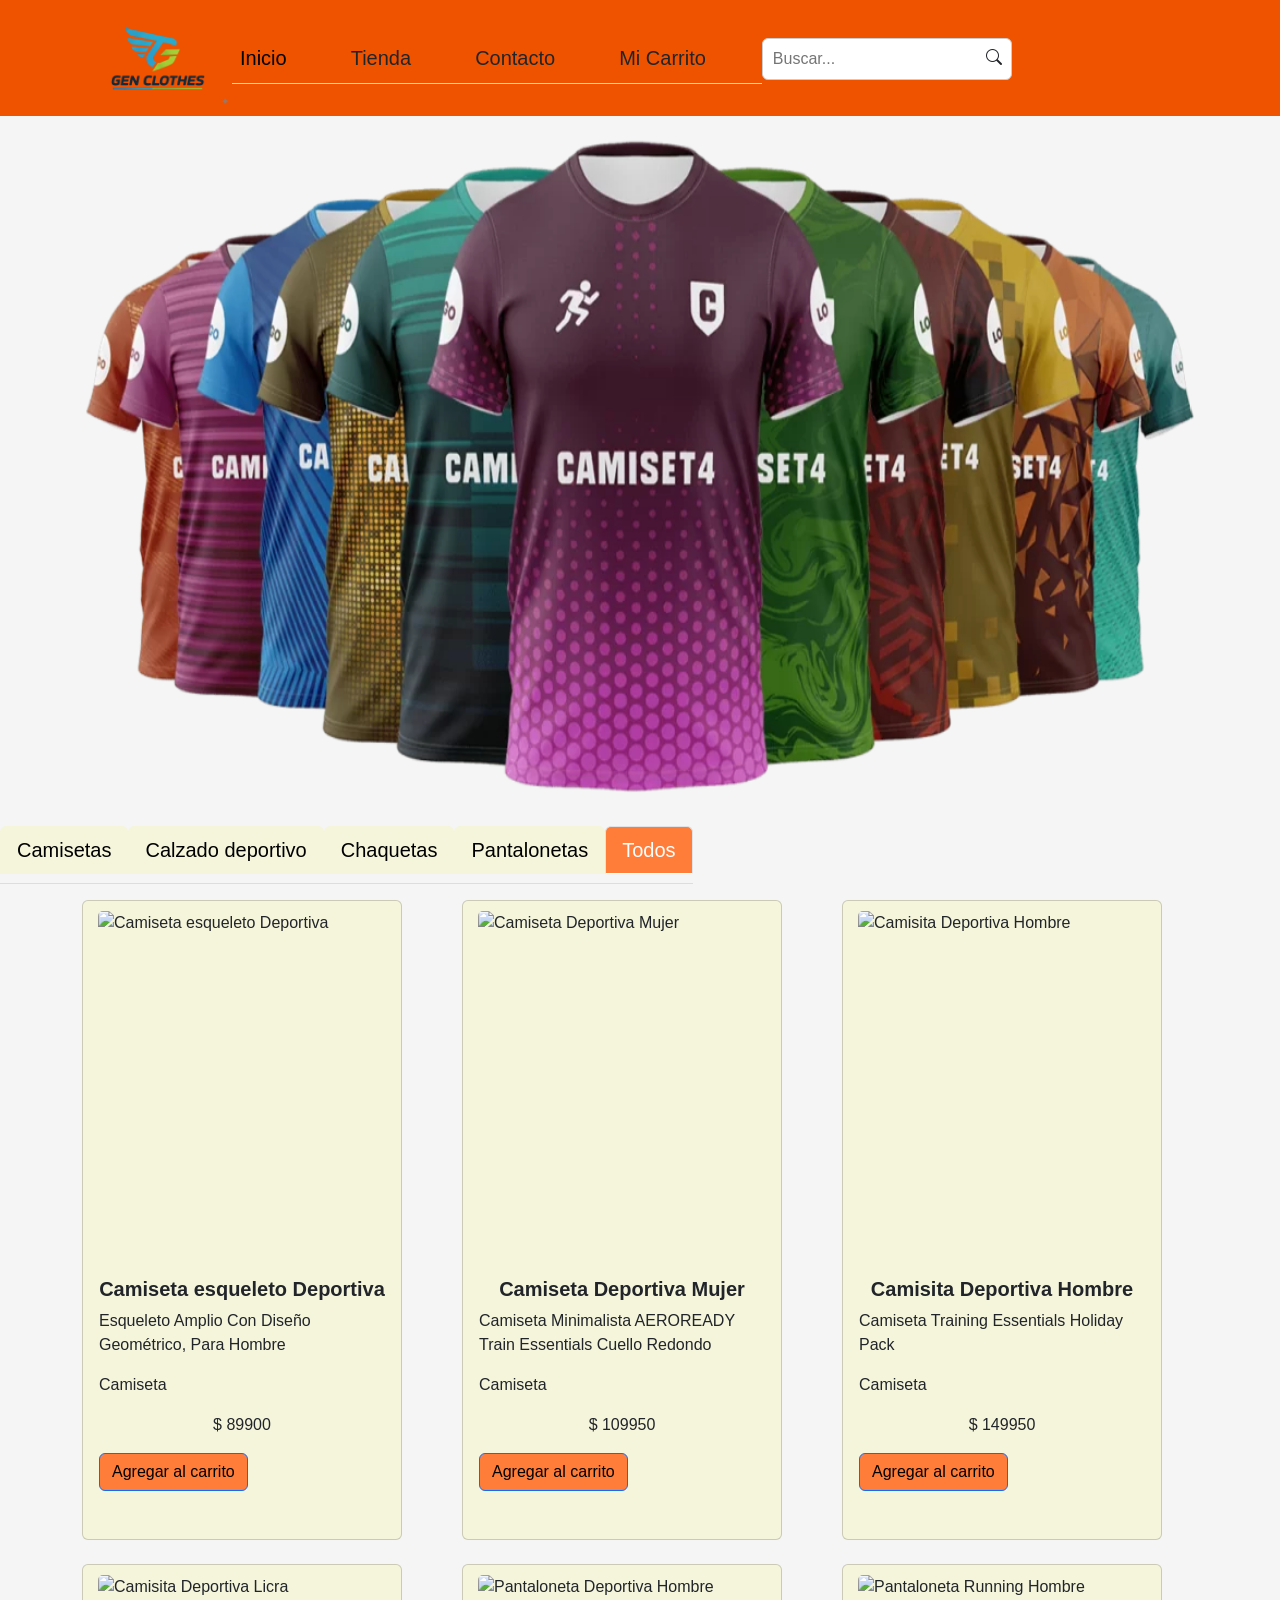
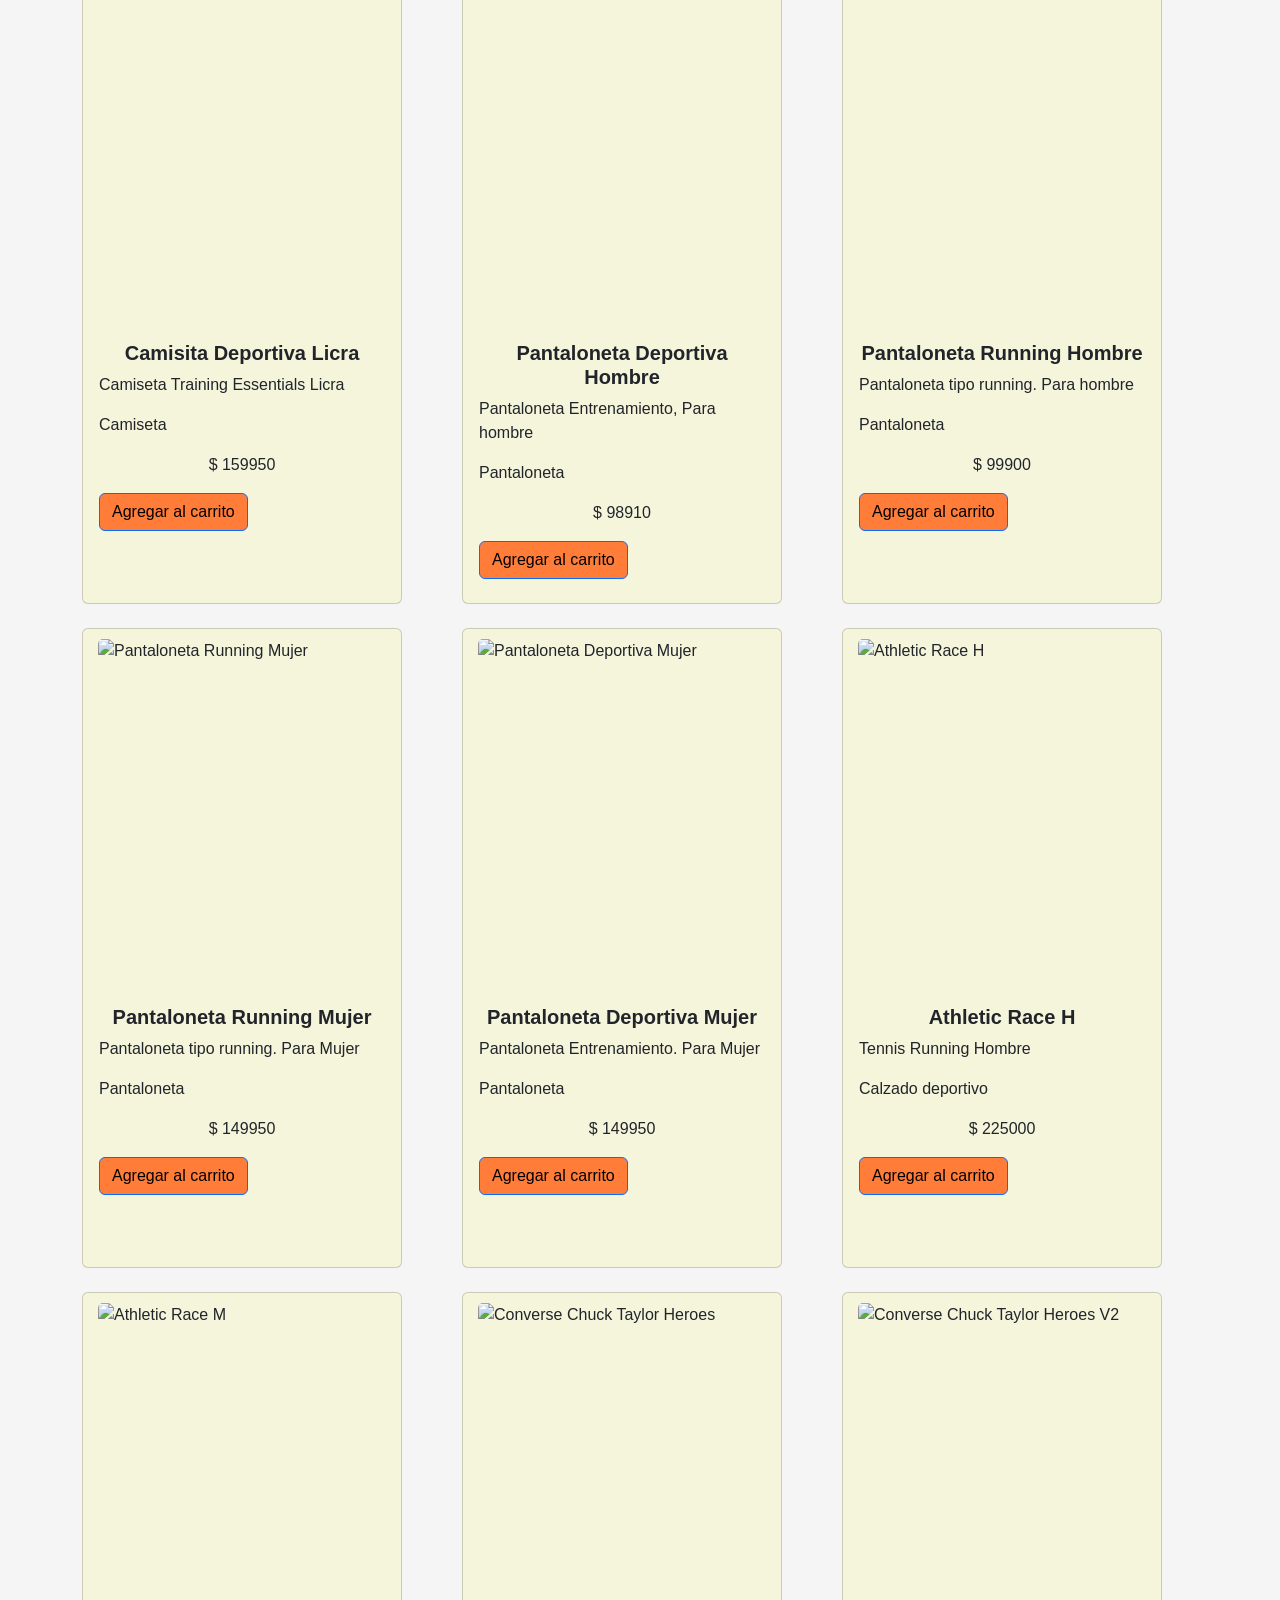
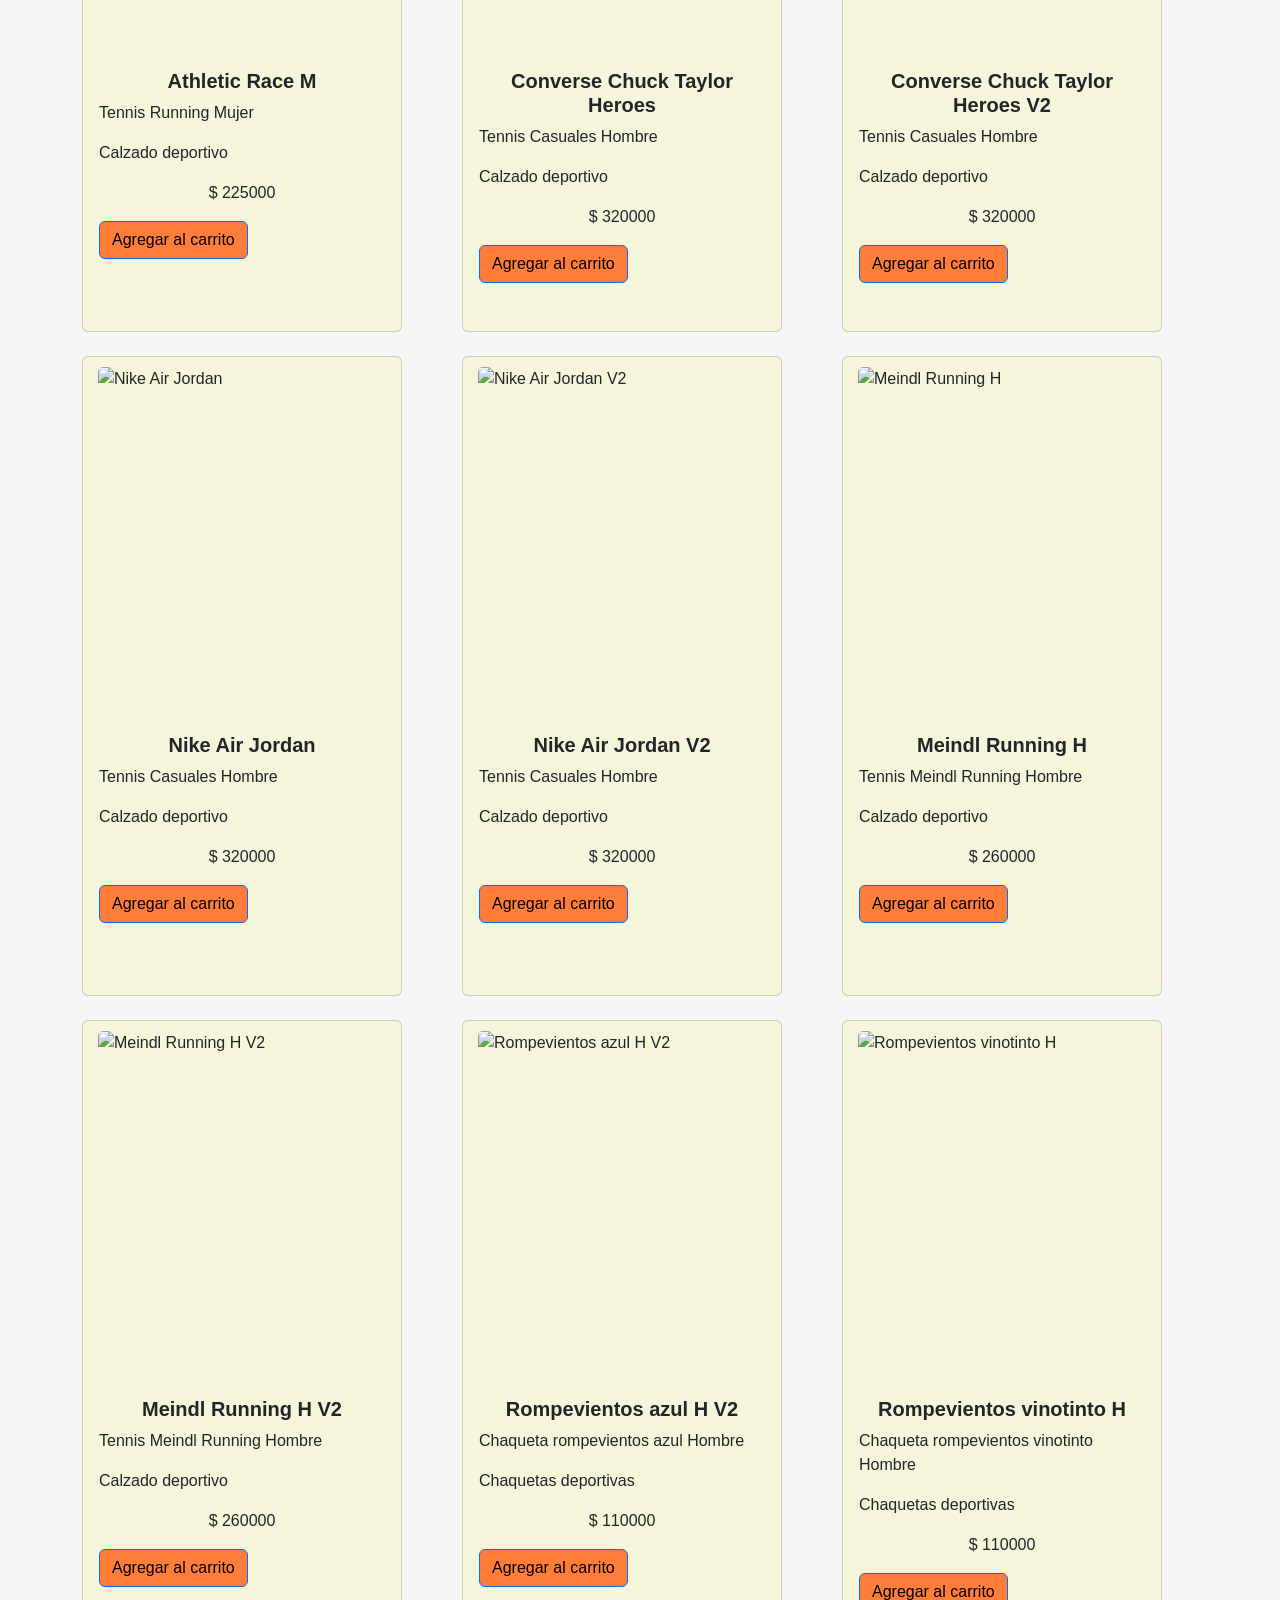
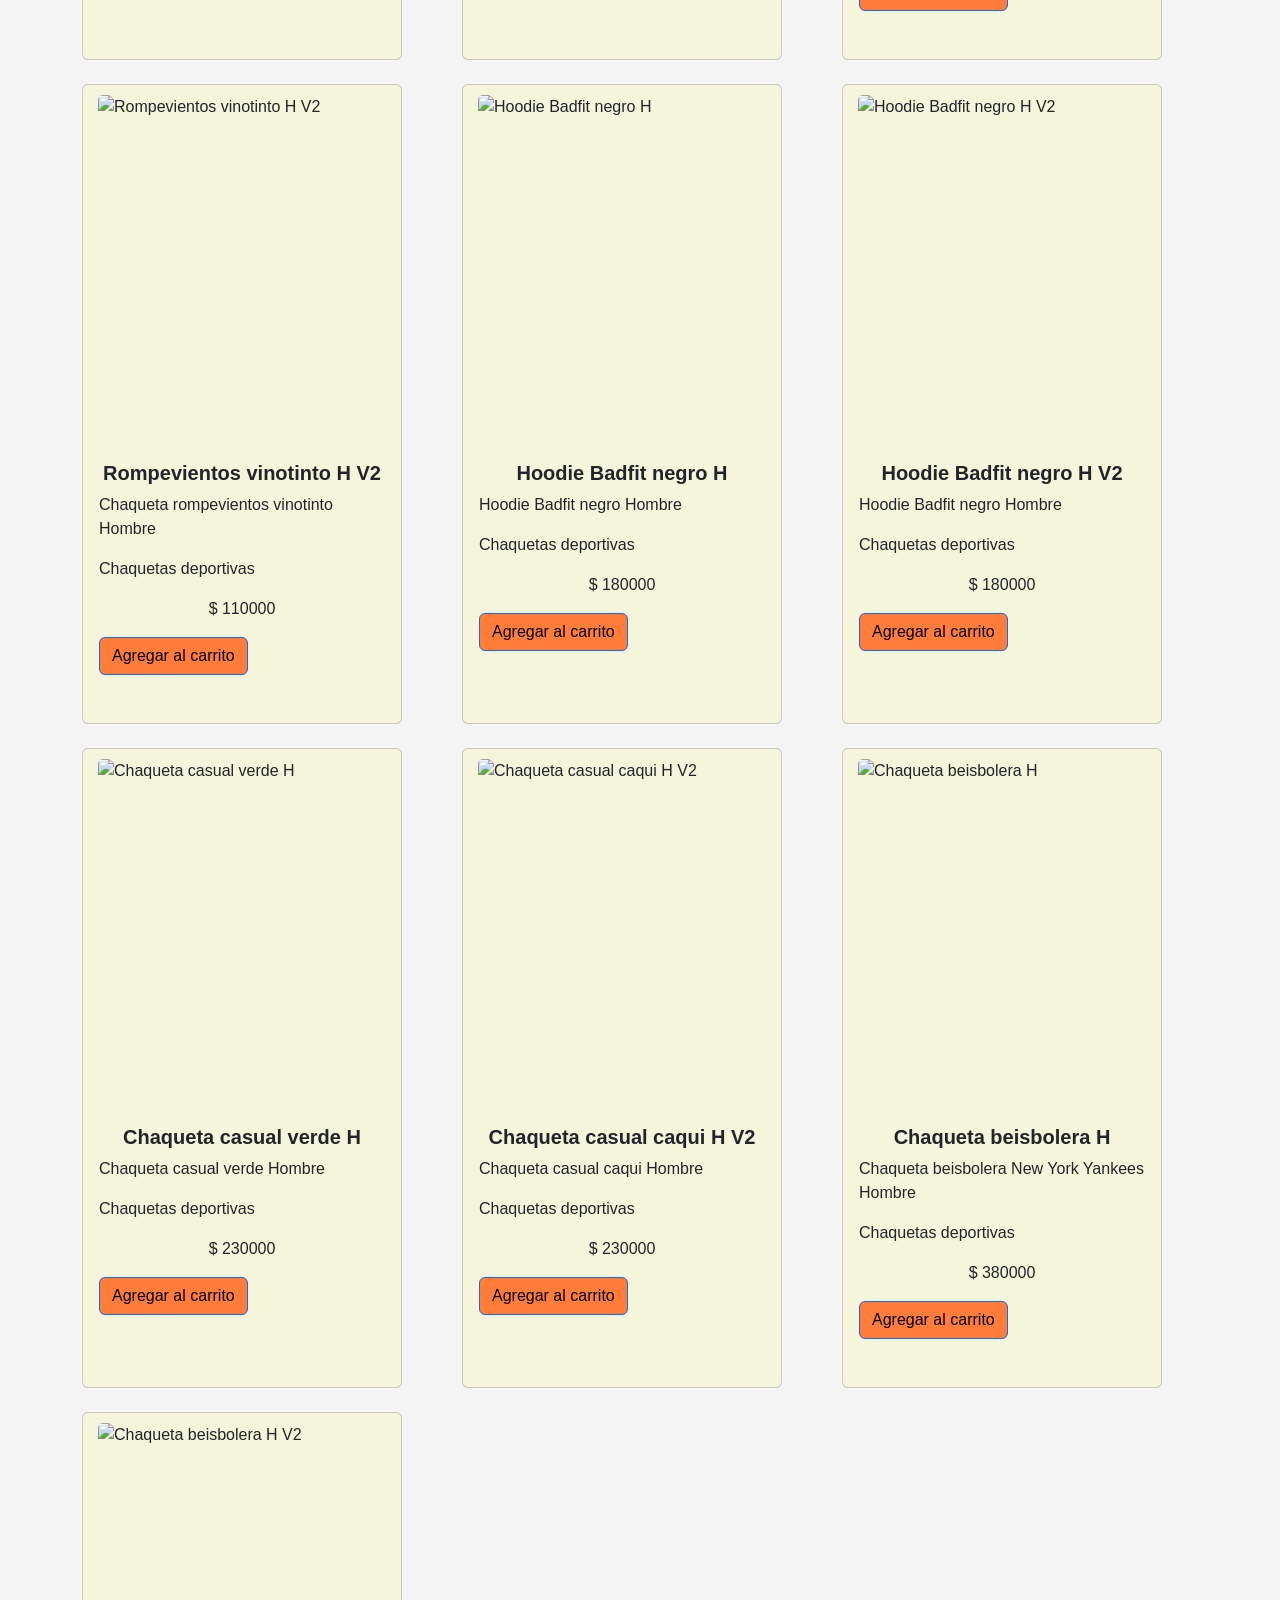
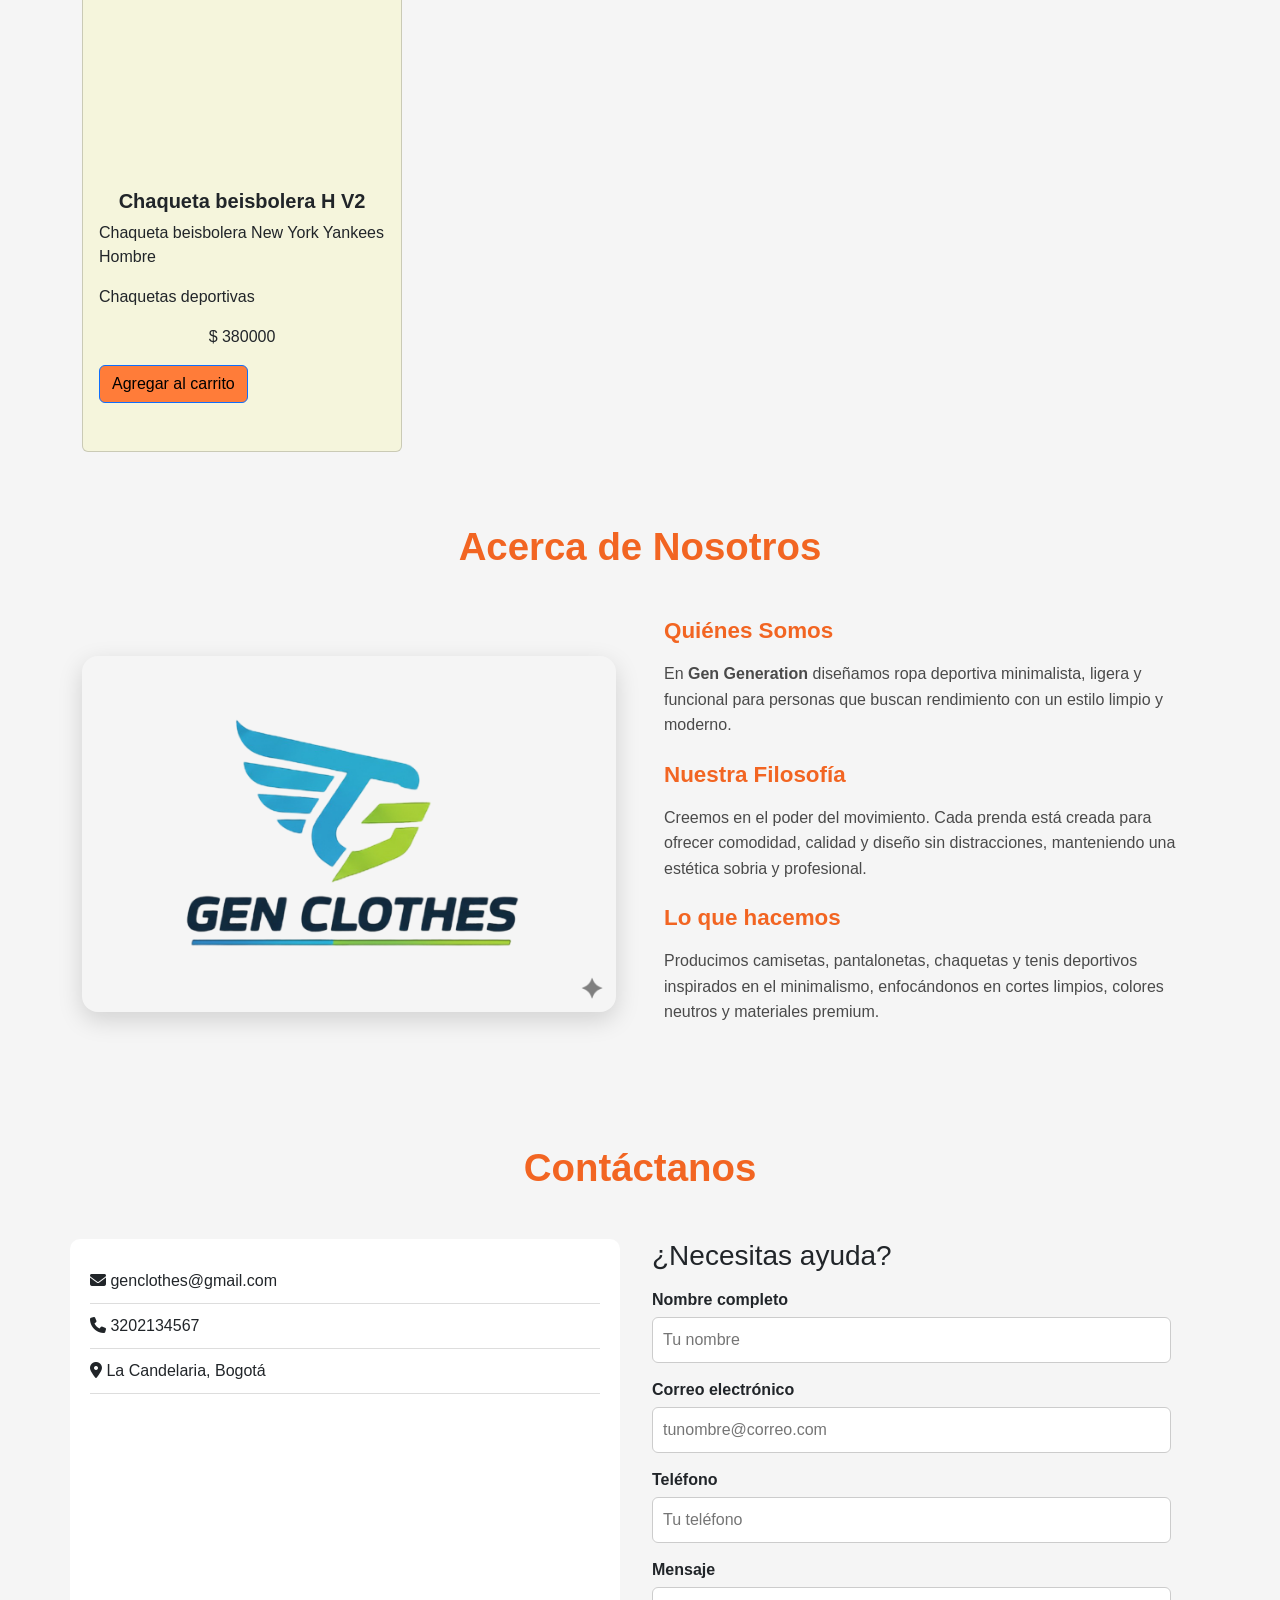
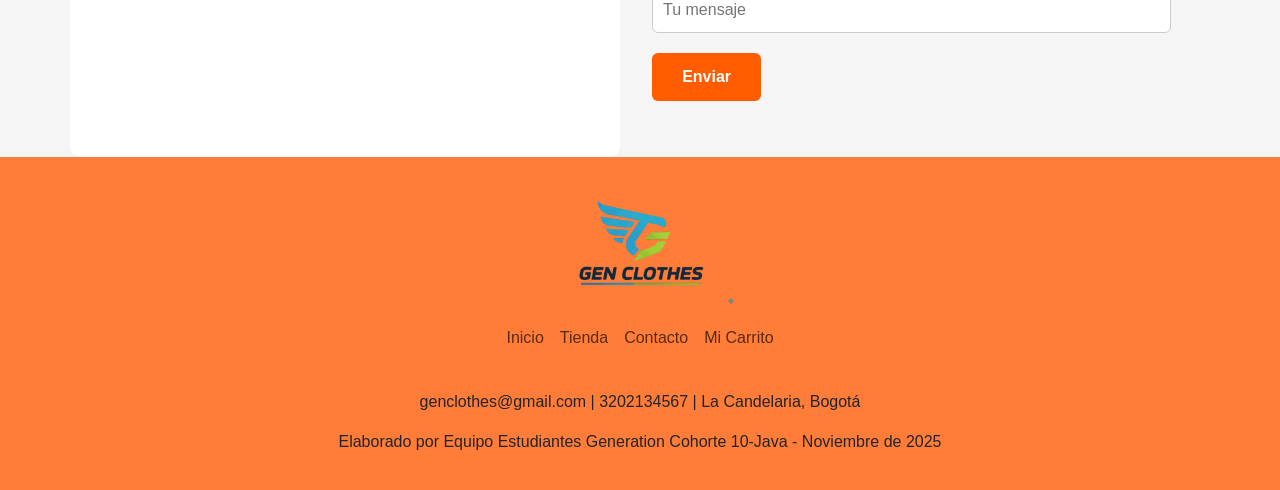
==== index.html @ 81b8e0a1 "Resolviendo Cambios" ====
<!DOCTYPE html>
<html lang="en">
    <head>
        <meta charset="UTF-8">
        <meta name="viewport" content="width=device-width, initial-scale=1.0">
        <link
            href="https://cdn.jsdelivr.net/npm/bootstrap@5.3.8/dist/css/bootstrap.min.css"
            rel="stylesheet"
            integrity="sha384-sRIl4kxILFvY47J16cr9ZwB07vP4J8+LH7qKQnuqkuIAvNWLzeN8tE5YBujZqJLB"
            crossorigin="anonymous">
        <link rel="stylesheet" href="https://cdnjs.cloudflare.com/ajax/libs/font-awesome/6.5.0/css/all.min.css">
        <link rel="stylesheet" href="./styles/contactenos.css">
        <link rel="stylesheet" href="https://cdn.jsdelivr.net/npm/bootstrap-icons@1.11.3/font/bootstrap-icons.min.css">
        <script
            src="https://cdn.jsdelivr.net/npm/bootstrap@5.3.8/dist/js/bootstrap.bundle.min.js"
            integrity="sha384-FKyoEForCGlyvwx9Hj09JcYn3nv7wiPVlz7YYwJrWVcXK/BmnVDxM+D2scQbITxI"
            crossorigin="anonymous"></script>
        <link rel="stylesheet" href="./styles/main.css">
        <title>Gen Clothes</title>
    </head>
<body>
        <nav class="navbar navbar-expand-lg bg-body-tertiary navbar-nav w-100 d-flex justify-content-between">
            <div class="container">
                <img class="logonav" src="./logo/logo.png">
                <button class="btn-add-primary navbar-toggler" type="button"
                    data-bs-toggle="collapse" data-bs-target="#navbarNav"
                    aria-controls="navbarNav" aria-expanded="false"
                    aria-label="Toggle navigation">
                    <span class="navbar-toggler-icon"></span>
                </button>
                <div class="collapse navbar-collapse" id="navbarNav">
                    <ul class="navbar-nav">
                        <li class="nav-item">
                            <a class="nav-link active list-group-item me-5" href="#">Inicio</a>
                        </li>
                        <li class="nav-item">
                            <a class="nav-link list-group-item me-5" href="#">Tienda</a>
                        </li>
                        <li class="nav-item">
                            <a class="nav-link list-group-item me-5" href="#">Contacto</a>
                        </li>
                        <li class="nav-item">
                            <a class="nav-link list-group-item me-5" href="#">Mi Carrito</a>
                        </li>
                        <form class="d-flex" role="search">
                            <div class="search-container">
                                <input type="text" placeholder="Buscar...">
                                <i class="bi bi-search"></i>
                            </div>
                        </form>
                    </ul>
                </div>
            </div>
        </nav>
    </head>

    <!--Carrusel-->
        <div class="container">
        <div id="carouselExampleSlidesOnly" class="carousel slide w-80" data-bs-ride="carousel">
            <div class="carousel-inner">
                <div class="carousel-item active">
                    <img src="./utils/images/Camisetas.png" class="d-block w-100 imgcarrusel" alt="Camisetas">
                </div>
                <div class="carousel-item">
                    <img src="./utils/images/Calzado.jpg" class="d-block w-100 imgcarrusel" alt="Calzado">
                </div>
                <div class="carousel-item">
                    <img src="./utils/images/Sudaderas.jpg" class="d-block w-100 imgcarrusel" alt="Sudaderas">
                </div>
            </div>
        </div>
        </div>

    <!--Categorías-->

         <div class="container-card">
            <div class="card-header">
                <ul class="nav nav-tabs card-header-tabs" id="categorias-tabs">
                    <li class="nav-item">
                    <a class="nav-link categorias" data-category="Camiseta" href="#">Camisetas</a>
                    </li>
                    <li class="nav-item">
                       <a class="nav-link categorias" data-category="Calzado deportivo" href="#">Calzado deportivo</a>

                    </li>
                    <li class="nav-item">
                      <a class="nav-link categorias" data-category="Chaquetas deportivas" href="#">Chaquetas</a>

                    </li>
                    <li class="nav-item">
                        <a class="nav-link categorias" data-category="Pantaloneta" href="#">Pantalonetas</a>

                    </li>
                     <li class="nav-item">
                   <a class="nav-link active categorias" data-category="Todas" href="#">Todos</a>

                </li>
            </ul>
            </div>
        </div>

        <div class="container mt-3">
            <div class="row" id="productos-container"></div>
        </div>
   
    
    <!-- Modal Carrito -->
    <div class="modal fade" id="modalCarrito" tabindex="-1"
        aria-labelledby="modalCarritoLabel" aria-hidden="true">
        <div class="modal-dialog modal-lg">
            <div class="modal-content">

                <div class="modal-header">
                    <h1 class="modal-title fs-5" id="modalCarritoLabel">Mi
                        carrito</h1>
                    <button type="button" class="btn-close"
                        data-bs-dismiss="modal" aria-label="Cerrar"></button>
                </div>

                <div class="modal-body" id="carrito-body">
                    <!-- Aquí se cargan los productos del carrito -->                   
                     
                </div>

                <div class="modal-footer">
                    <div>
                <p id="carrito-total" class="mt-3 fw-bold"></p>
                    </div>
                    
                   
                    <button type="button" class="btn btn-success"
                        id="btnFinalizarCompra">Comprar Pagar</button>
                </div>
            </div>
        </div>
    </div>

<section class="about-section py-5">
        <div class="container">
            <h2 class="text-center mb-5 section-title">Acerca de Nosotros</h2>
            <div class="row align-items-center g-5">
                <!-- Imagen -->
                <div class="col-md-6">
                    <img src="./logo/logo.png" 
                         class="img-fluid about-img rounded-4" alt="Gen Generation Team">
                </div>
                <!-- Texto -->
                <div class="col-md-6">
                    <h3 class="subtitle mb-3">Quiénes Somos</h3>
                    <p class="about-text mb-4">
                        En <strong>Gen Generation</strong> diseñamos ropa deportiva minimalista, ligera y funcional
                        para personas que buscan rendimiento con un estilo limpio y moderno.
                    </p>
                    <h3 class="subtitle mb-3">Nuestra Filosofía</h3>
                    <p class="about-text mb-4">
                        Creemos en el poder del movimiento. Cada prenda está creada para ofrecer comodidad, calidad
                        y diseño sin distracciones, manteniendo una estética sobria y profesional.
                    </p>

                    <h3 class="subtitle mb-3">Lo que hacemos</h3>
                    <p class="about-text mb-4">
                        Producimos camisetas, pantalonetas, chaquetas y tenis deportivos inspirados en el minimalismo,
                        enfocándonos en cortes limpios, colores neutros y materiales premium.
                    </p>
                </div>

            </div>
        </div>
</section>

<section class="contacto">
        <div class="container  mt-5">
            <h2 class="text-center mb-5 section-title">Contáctanos</h2>
        </div>
        <div class="container mt-5 contacto">
            <div class="row cont-row">
                <div class="col-md-6 col-conct col-sm-12">
                    <ul class="lista-contacto">
                        <li><i class="fa-solid fa-envelope"></i> genclothes@gmail.com</li>
                        <li><i class="fa-solid fa-phone"></i> 3202134567</li>
                        <li><i class="fa-solid fa-location-dot"></i> La Candelaria, Bogotá</li>                         
                    </ul>
                    
                    <iframe 
                        src="https://www.google.com/maps/embed?pb=!1m18!1m12!1m3!1d5624.314391348985!2d-74.07471656272624!3d4.595661987837193!2m3!1f0!2f0!3f0!3m2!1i1024!2i768!4f13.1!3m3!1m2!1s0x8e3f9993dc244163%3A0x3b1afc70f34b7042!2sCasa%20Samor!5e0!3m2!1ses!2sco!4v1764005495527!5m2!1ses!2sco" 
                        width="500" 
                        height="300" 
                        style="border:0;" 
                        allowfullscreen="" 
                        loading="lazy" 
                        referrerpolicy="no-referrer-when-downgrade">
                    </iframe>
                </div>
                <div class="col-md-6 col-sm-12">
                    <!-- Formulario de ayuda-->
                    <h3 class="subtitulo">¿Necesitas ayuda?</h3>
                    <form action="procesar_formulario"></form>
                    <label for="nombre">Nombre completo</label>
                    <input type="text" id="nombre" name="nombre" placeholder="Tu nombre" required>
                    <label for="e-mail">Correo electrónico</label>
                    <input type="e-mail" id="e-mail" name="e-mail" placeholder="tunombre@correo.com" required>
                    <label for="telefono">Teléfono</label>
                    <input type="number" id="telefono" name="telefono" placeholder="Tu teléfono" required>
                    <label for="mensaje">Mensaje</label>
                    <input type="text" id="mensaje" name="mensaje" placeholder="Tu mensaje" required>
                    <button type="submit" class="btn-contact">Enviar</button>
                </div>
            </div>
        </div>
</section>

<footer class="datosFooter">
    <div id="logo">
        <img id="imagen" src="logo/logo.png" alt="Logo Genclothes">
    </div>
    <nav class="datosF navbar navbar-expand-lg">
        <div class="container-fluid">
            <div class="navbar-nav w-100 d-flex justify-content-between">
            <a class="nav-link flex-fill text-center" href="#">Inicio</a>
            <a class="nav-link flex-fill text-center" href="#">Tienda</a>
            <a class="nav-link flex-fill text-center" href="#">Contacto</a>
            <a class="nav-link flex-fill text-center" href="#">Mi Carrito</a>
            </div>
        </div>
    </nav>
    </br>
    <div class="datosF">
        <p>genclothes@gmail.com | 3202134567 | La Candelaria, Bogotá</p>
    </div>
    <div class="datosF ">
        <p>Elaborado por Equipo Estudiantes Generation Cohorte 10-Java - Noviembre de 2025</p>
    </div>
</footer>

  <script src="https://cdn.jsdelivr.net/npm/sweetalert2@11"></script>
    <script
        src="https://cdn.jsdelivr.net/npm/bootstrap@5.3.8/dist/js/bootstrap.bundle.min.js"
        integrity="sha384-FKyoEForCGlyvwx9Hj09JcYn3nv7wiPVlz7YYwJrWVcXK/BmnVDxM+D2scQbITxI"
        crossorigin="anonymous"></script>
    <script type="module" src="./scripts/main.js"></script>

</body>
</html>
---- styles/contactenos.css ----
/* --- Estilos generales --- */
body {
    font-family: Arial, Helvetica, sans-serif;
    margin: 0;
    padding: 0;
    background: #f5f5f5;
}

/* Contenedor principal */
.container {
    width: 90%;
    margin: auto;
}

.mt-5 {
    margin-top: 40px;
}

/* Título principal */
.contenedor-titulo {
    background-color: #ff5c00;    
    padding: 20px;                
    border-radius: 8px;          
    text-align: center;           
    margin-bottom: 20px;          
}
.titulo {
    text-align: center;
    font-size: 2rem;
    margin-bottom: 20px;
    color: white;                               
    margin: 0;                    
}

/* --- Diseño de columnas --- */
.cont-row {
    display: flex;
    flex-wrap: wrap;
    gap: 20px;
}

.col-conct {
    flex: 1;
    min-width: 300px;
    background: white;
    padding: 20px;
    border-radius: 10px;
}

/* --- Información de contacto --- */
.contacto p {
    margin: 5px 0;
    line-height: 1.4;
}

/* --- Mapa --- */
iframe {
    margin-top: 20px;
    width: 100%;
    border-radius: 8px;
}

/* --- Formulario --- */
label {
    display: block;
    margin-top: 15px;
    font-weight: bold;
}

input {
    width: 95%;
    padding: 10px 10px;
    margin-top: 5px;
    margin-right: 5px;
    border-radius: 6px;
    border: 1px solid #ccc;
}

/* Botón de formulario */
.btn-contact {
    margin-top: 20px;
    width: 20%;
    padding: 12px;
    background-color: #ff5c00;
    color: white;
    border: none;
    border-radius: 6px;
    cursor: pointer;
    font-weight: bold;
}

.btn-contact:hover {
    background-color: #2c2c28;
}

ul {
    list-style: none;
    padding: 0;
}

ul li {
    padding: 10px 0;
    font-size: 1rem;
    border-bottom: 1px solid #ddd;
}

.whatsapp-btn {
    position: fixed;
    bottom: 20px;
    right: 20px;
    background: #25D366;
    color: white;
    font-size: 28px;
    width: 60px;
    height: 60px;
    text-align: center;
    display: flex;
    justify-content: center;
    align-items: center;
    border-radius: 50%;
    text-decoration: none;
}

.whatsapp-btn:hover {
    transform: scale(1.1);
    background: #20ba57;
}
---- styles/main.css ----
:root {  
  --color-primary: #f05300;    
  --color-secondary: #f5f5dc;   
  --color-accent: #ff7c39;      
  --color-grey: #cbcbca;        
  --color-grey-dark: #2c2c28;
  --font-main: sans-serif;
  --orange: #F26522;
  --gray-light: #D9D9D9;
  --gray-dark: #4A4A4A;
  --white: #FFFFFF;
  --font-main: 'Inter', sans-serif;
  --btn-radius: 8px;
  --btn-shadow: 0 2px 6px rgba(0,0,0,0.15);
}

.btn-add-primary {
  background-color: var(--color-primary);
  color: #fff;
  border: none;
  padding: 10px 18px;
  border-radius: var(--btn-radius);
  font-family: var(--font-main);
  box-shadow: var(--btn-shadow);
  cursor: pointer;
  transition: 0.3s;
}

.btn-add-primary:hover {
  background-color: var(--color-secondary);
  color: black;
}

.categorias{
  background-color: var(--color-secondary);
  color: black;
}

.categorias:hover {
  background-color: var( --color-accent);
  color: #fff;
}


.card-img-top{
  width: 280px;
  height: 350px;
  margin-left: 15px;
  margin-top: 10px;
}

.card-img-top:hover{
  width: 350px;
  height: 500px;
  margin-left: 0px;
}

.card{
  background-color:  #f5f5dc;
}

.card-title{
  font-weight: bold;
  text-align: center;
}

.precio{
  text-align: center;
}

.agregar-carrito{
    background-color: var(--color-accent);
    color: black;
    alignment-baseline: center;
}

.agregar-carrito:hover{
    background-color: var( --color-accent);
    color: #fff;
}

.imgcarrusel{
  width: 200px;
  height: 700px;
}
footer {
  background-color: #2C2C28;
  width: 100%;
  display: flex;
  flex-direction: column;
  padding: 20px 40px;
}

.lado_iz {
  width: 100%;
  justify-content: flex-start;
  text-align: left;

}

#logo {
  width: 100%;
  display: flex;
  justify-content: center;
}

#logo img {
  width: 200px;
  height: auto;
}
 */
/* ============================
   GENERALES
============================ */
body {
    font-family: var(--font-main);
    background: var(--white);
    color: var(--gray-dark);
}

/* ============================
   SECCIÓN ABOUT
============================ */
.about-section {
    padding-top: 60px;
    padding-bottom: 60px;
}

/* Título principal */
.section-title {
    font-size: 2.4rem;
    font-weight: 700;
    color: var(--orange);
}

/* Subtítulos */
.subtitle {
    font-size: 1.4rem;
    font-weight: 600;
    color: var(--orange);
}

/* Texto descriptivo */
.about-text {
    font-size: 1rem;
    line-height: 1.6rem;
    color: var(--gray-dark);
}

/* Imagen */
.about-img {
    border-radius: 20px;
    box-shadow: 0px 8px 24px rgba(0,0,0,0.15);
    transition: transform 0.3s ease, box-shadow 0.3s ease;
}

.about-img:hover {
    transform: scale(1.05); /* Aumenta un poquito la imagen */
    box-shadow: 0px 12px 32px rgba(0,0,0,0.25); /* Más sombra para el efecto “realce” */
}

.datosContacto{
  font-size: 25px;
}

h2{
  text-align: center;
}

.logonav{
  width: 150px;
  height: 100px;
}

.navbar{
  background-color: var(--color-primary)!important ;
}

.nav-item{
  font-size: 20px;
}

.search-container {
    position: relative;
    width: 250px;
}

.search-container input {
    width: 100%;
    padding: 8px 35px 8px 10px; 
}

.search-container i {
    position: absolute;
    right: 10px;
    top: 50%;
    transform: translateY(-50%);
    pointer-events: none;
}

.datosFooter{
  background-color: var(--color-accent)!important;
  align-items: center;
}

.datosF{
  background-color: var(--color-accent)!important;
}

/* ------------ BOTONES / CATEGORIAS ------------- */
.btn-add-primary {
  background-color: var(--color-primary);
  color: #fff;
  border: none;
  padding: 10px 18px;
  border-radius: var(--btn-radius);
  font-family: var(--font-main);
  box-shadow: var(--btn-shadow);
  cursor: pointer;
  transition: 0.3s;
}
.btn-add-primary:hover {
  background-color: var(--color-secondary);
  color: black;
}

.categorias{
  background-color: var(--color-secondary);
  color: black;
}
.categorias:hover {
  background-color: var(--color-accent);
  color: #fff;
}
.nav-link.categorias.active {
  background-color: var(--color-accent) !important;
  color: var(--white) !important;
}
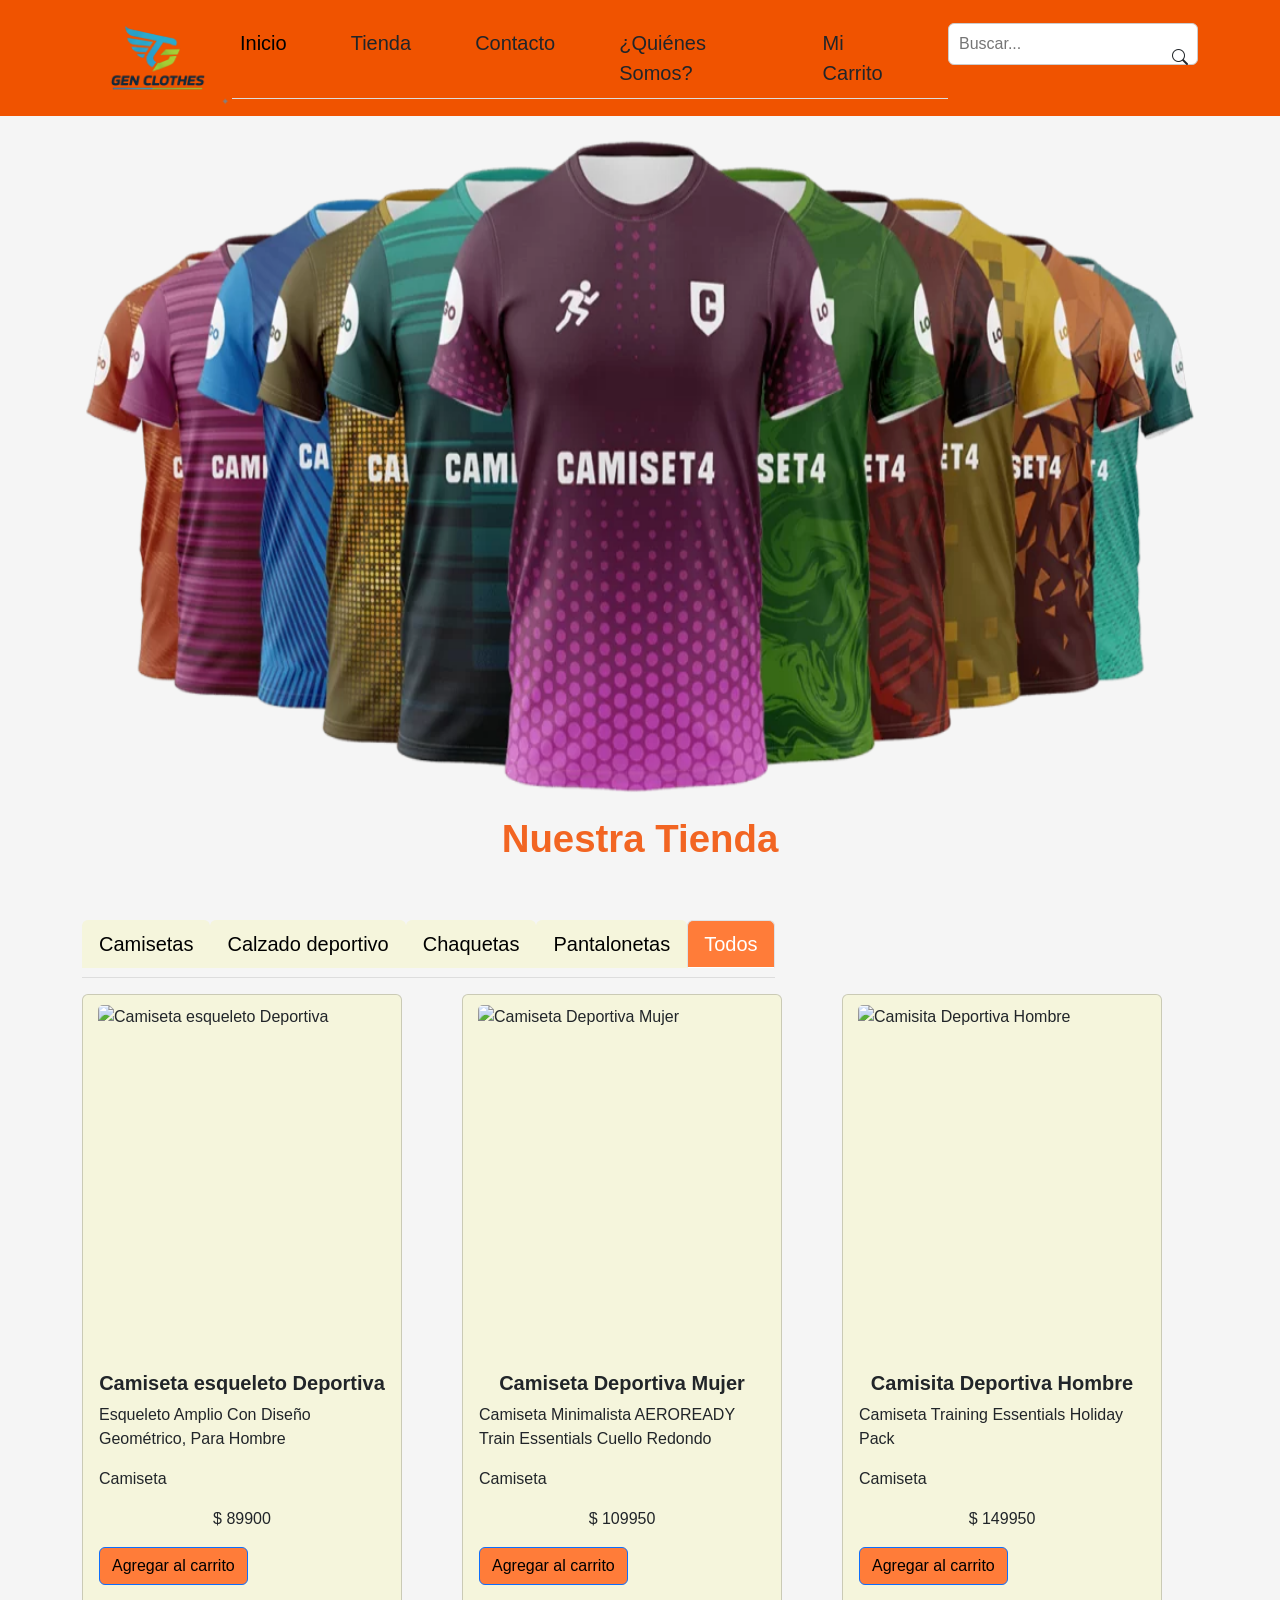
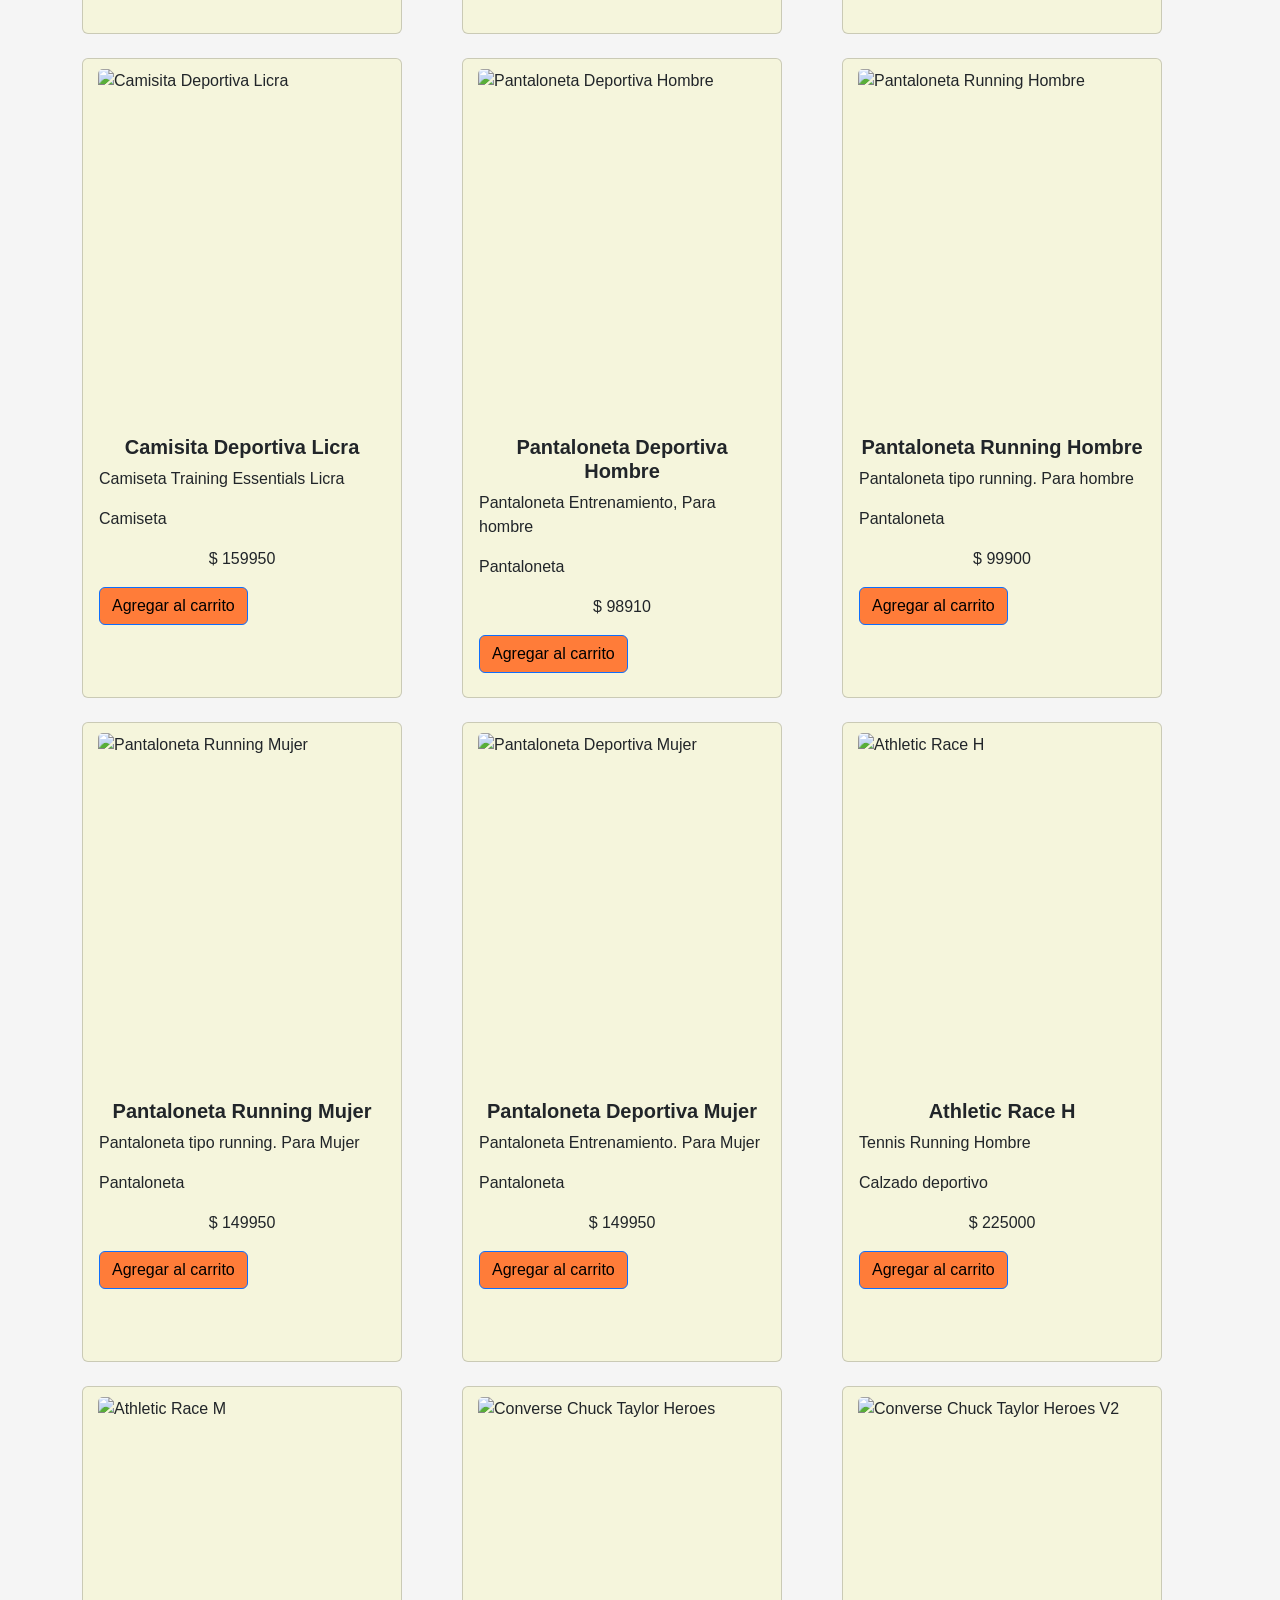
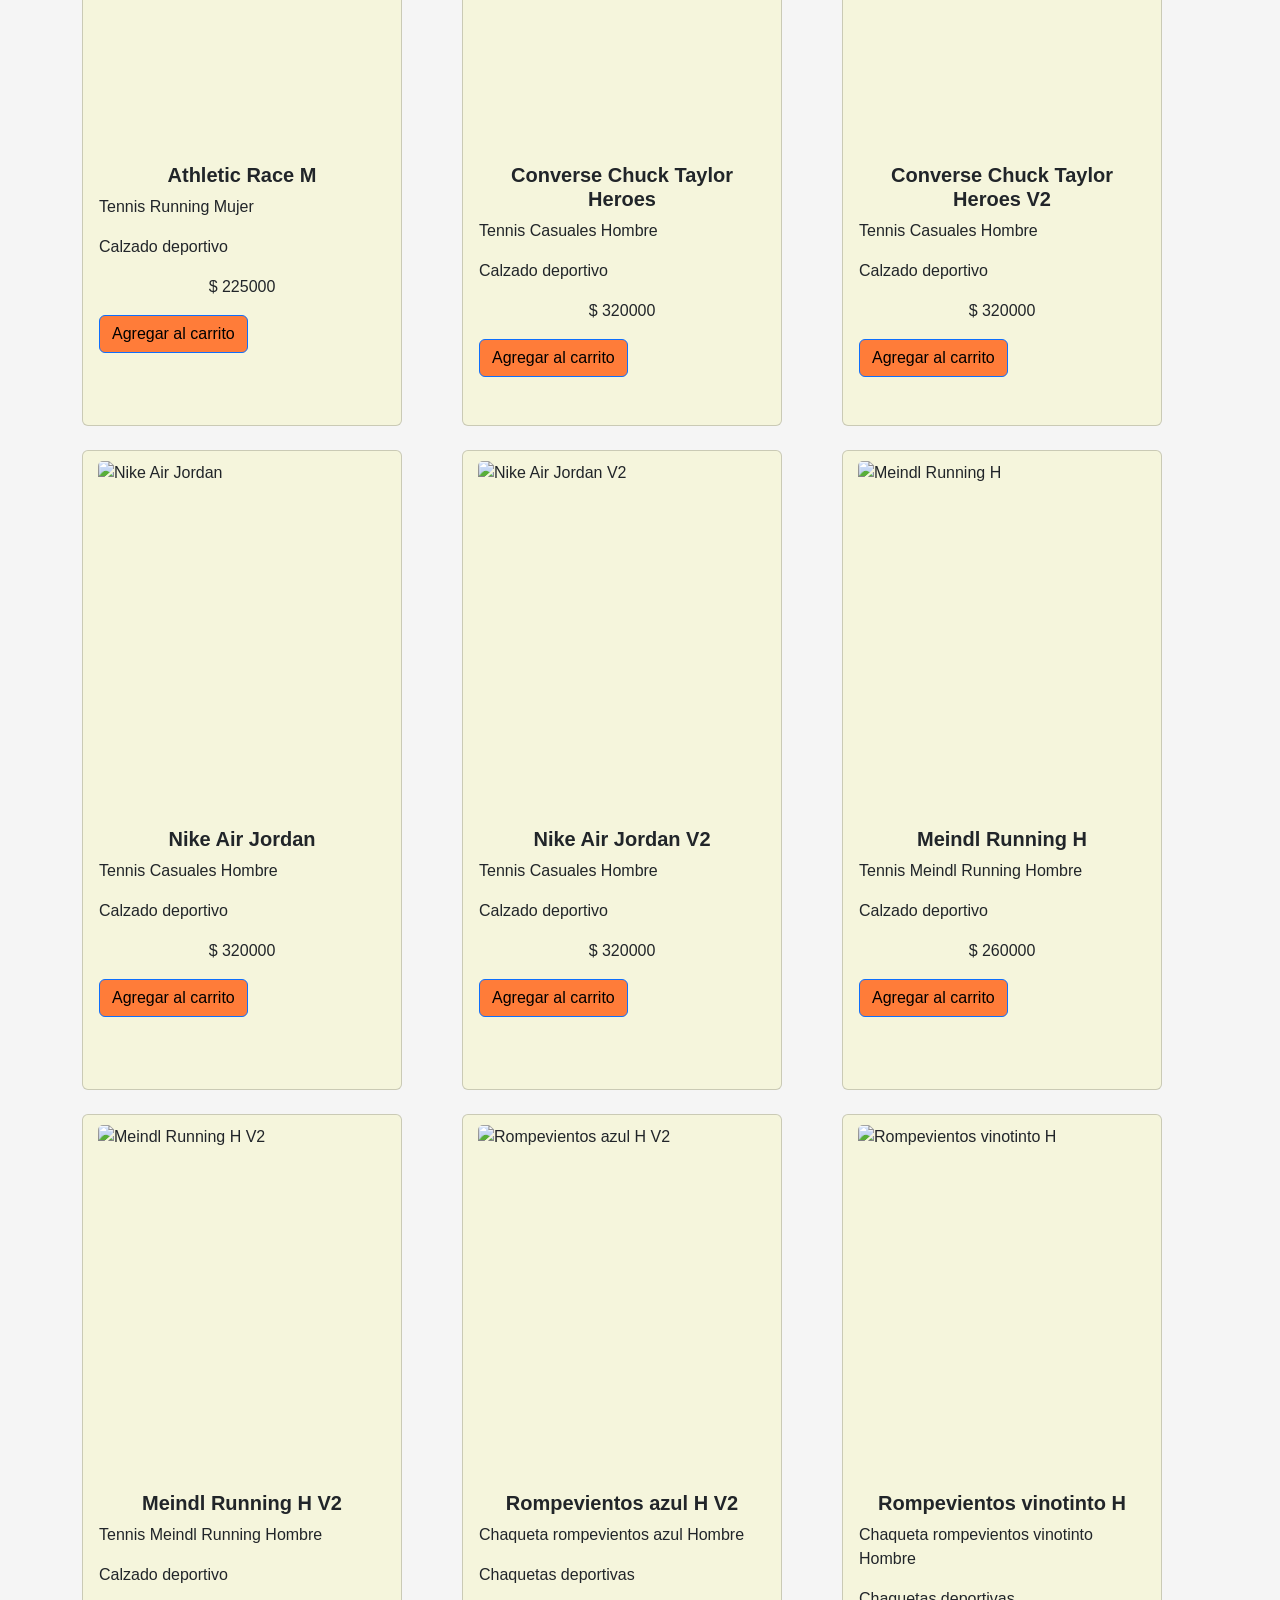
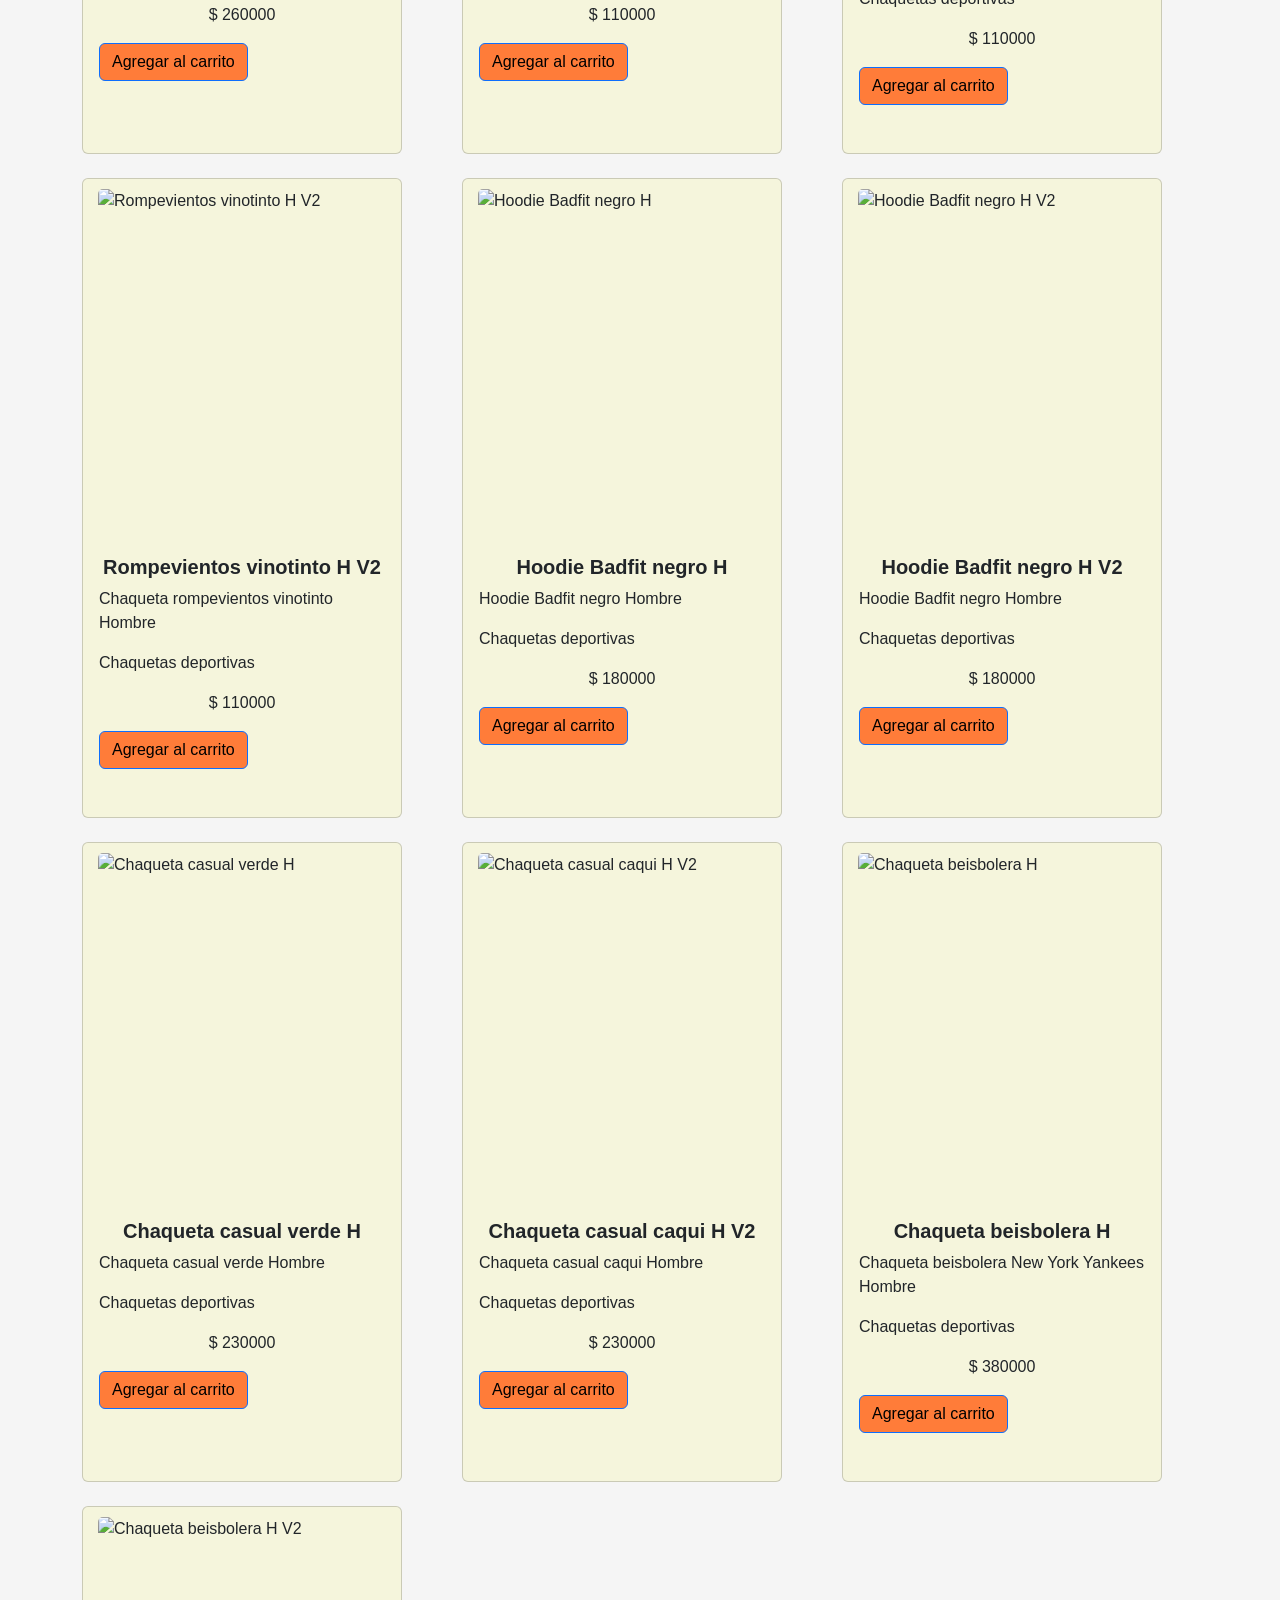
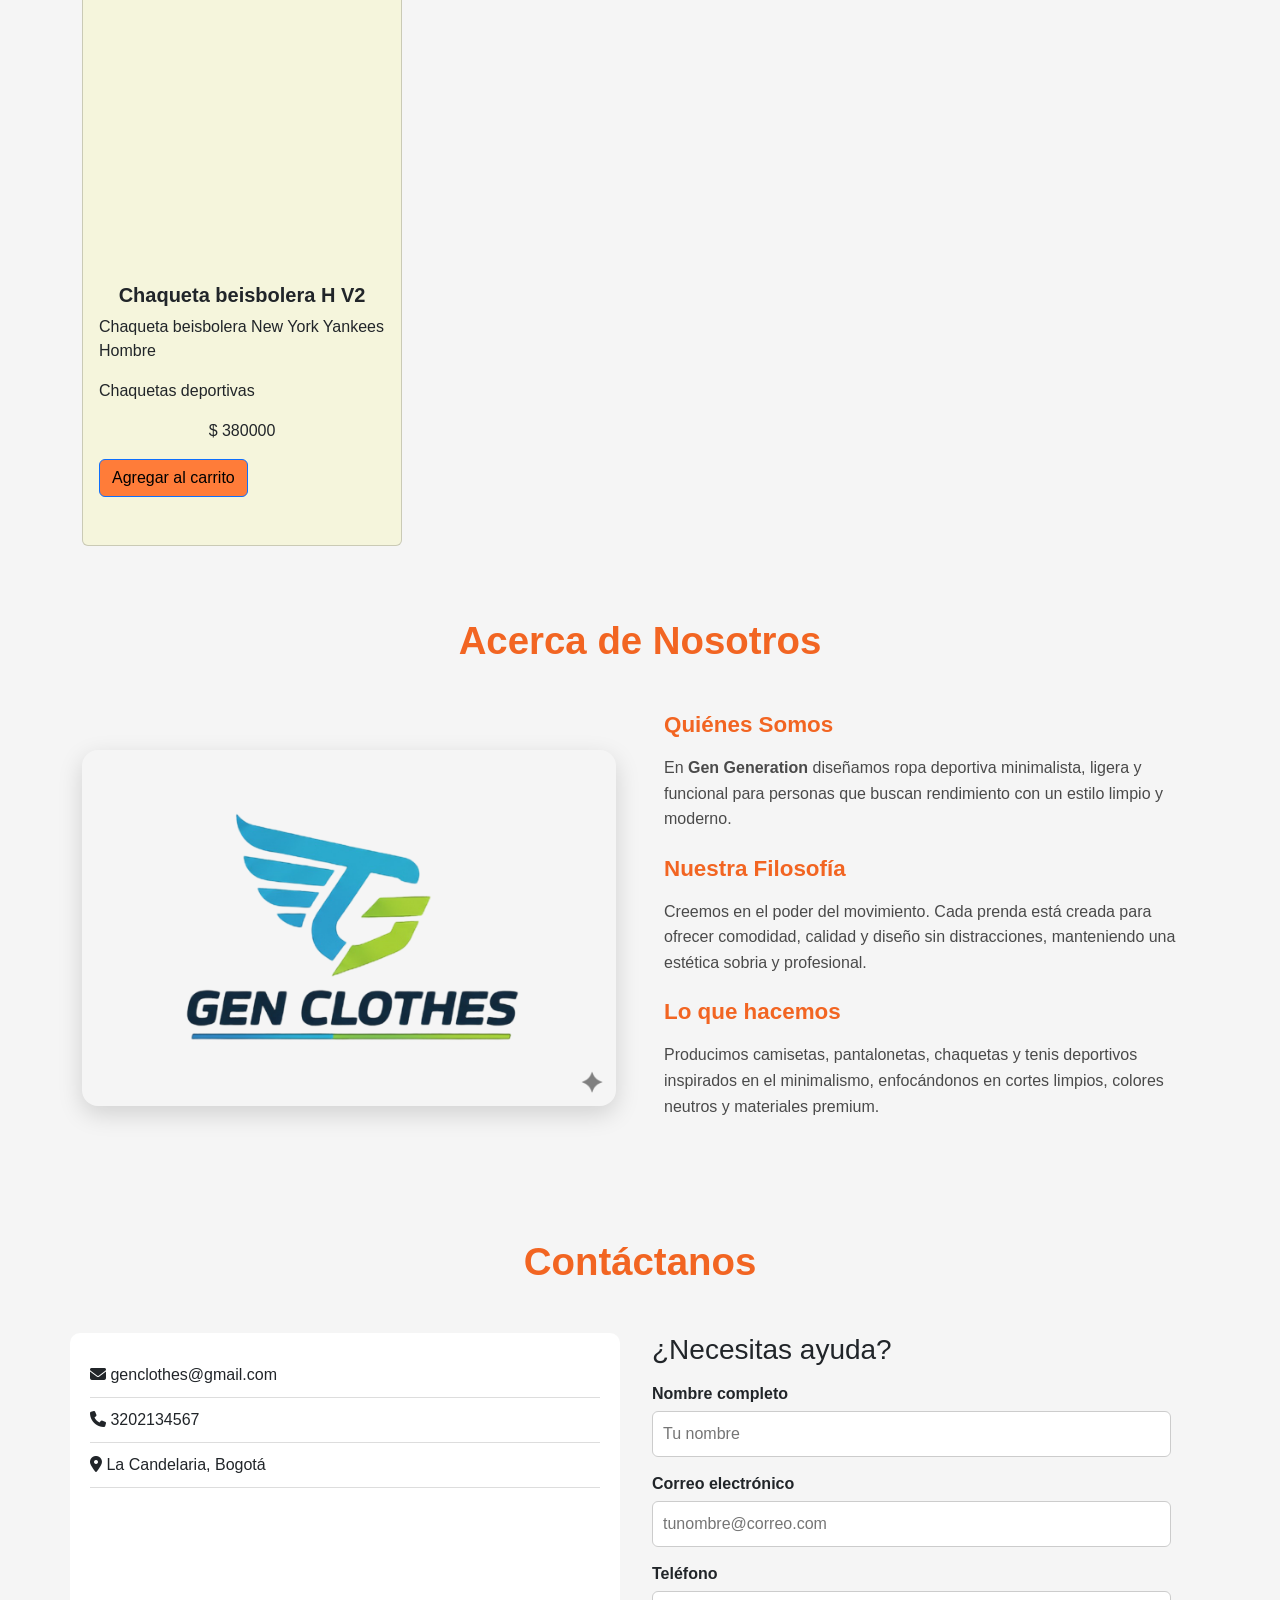
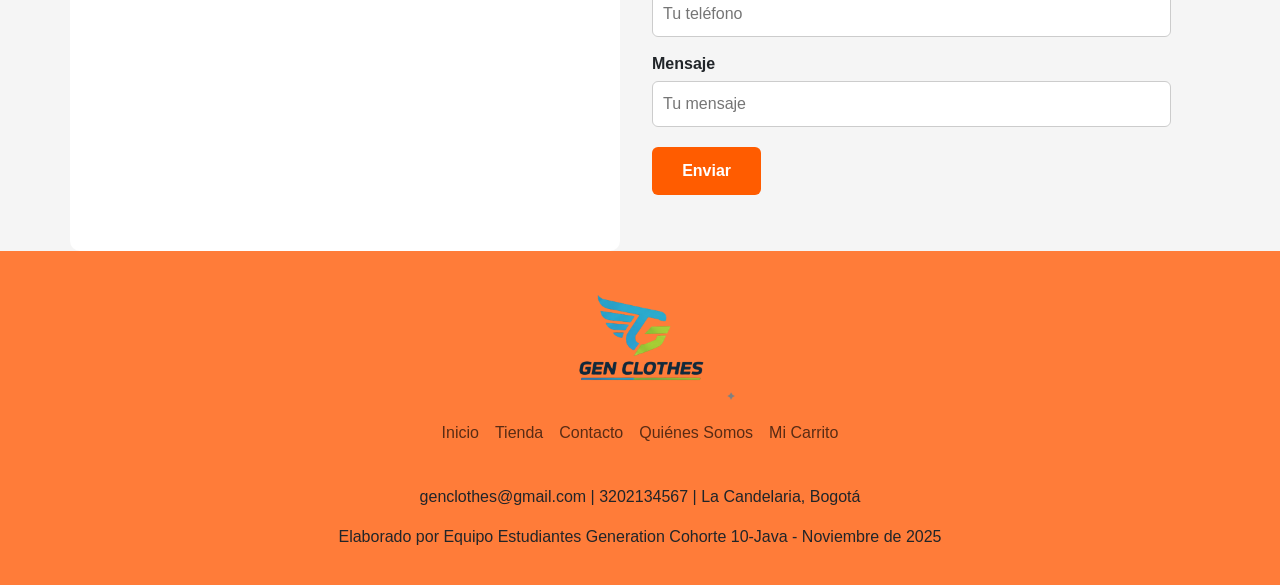
==== commit 3b715905: "Corrección Enlaces" ====
--- a/index.html
+++ b/index.html
@@ -34,10 +34,14 @@
                             <a class="nav-link active list-group-item me-5" href="#">Inicio</a>
                         </li>
                         <li class="nav-item">
-                            <a class="nav-link list-group-item me-5" href="#">Tienda</a>
-                        </li>
-                        <li class="nav-item">
-                            <a class="nav-link list-group-item me-5" href="#">Contacto</a>
+                            <a class="nav-link list-group-item me-5" href="#NuestraTienda">Tienda</a>
+                        </li>
+                        <li class="nav-item">
+                            <a class="nav-link list-group-item me-5" href="#Contacto">Contacto</a>
+                        </li>
+                        <li class="nav-item">
+                        <li class="nav-item">
+                            <a class="nav-link list-group-item me-5" href="#Nosotros">¿Quiénes Somos?</a>
                         </li>
                         <li class="nav-item">
                             <a class="nav-link list-group-item me-5" href="#">Mi Carrito</a>
@@ -73,7 +77,8 @@
 
     <!--Categorías-->
 
-         <div class="container-card">
+         <div class="container align-items-center">
+            <h2 class="text-center mb-5 section-title" id="NuestraTienda">Nuestra Tienda</h2>
             <div class="card-header">
                 <ul class="nav nav-tabs card-header-tabs" id="categorias-tabs">
                     <li class="nav-item">
@@ -137,7 +142,7 @@
 
 <section class="about-section py-5">
         <div class="container">
-            <h2 class="text-center mb-5 section-title">Acerca de Nosotros</h2>
+            <h2 class="text-center mb-5 section-title" id="Nosotros">Acerca de Nosotros</h2>
             <div class="row align-items-center g-5">
                 <!-- Imagen -->
                 <div class="col-md-6">
@@ -170,7 +175,7 @@
 
 <section class="contacto">
         <div class="container  mt-5">
-            <h2 class="text-center mb-5 section-title">Contáctanos</h2>
+            <h2 class="text-center mb-5 section-title" id="Contacto">Contáctanos</h2>
         </div>
         <div class="container mt-5 contacto">
             <div class="row cont-row">
@@ -217,8 +222,9 @@
         <div class="container-fluid">
             <div class="navbar-nav w-100 d-flex justify-content-between">
             <a class="nav-link flex-fill text-center" href="#">Inicio</a>
-            <a class="nav-link flex-fill text-center" href="#">Tienda</a>
-            <a class="nav-link flex-fill text-center" href="#">Contacto</a>
+            <a class="nav-link flex-fill text-center" href="#NuestraTienda">Tienda</a>
+            <a class="nav-link flex-fill text-center" href="#Contacto">Contacto</a>
+            <a class="nav-link flex-fill text-center" href="#Nosotros">Quiénes Somos</a>
             <a class="nav-link flex-fill text-center" href="#">Mi Carrito</a>
             </div>
         </div>
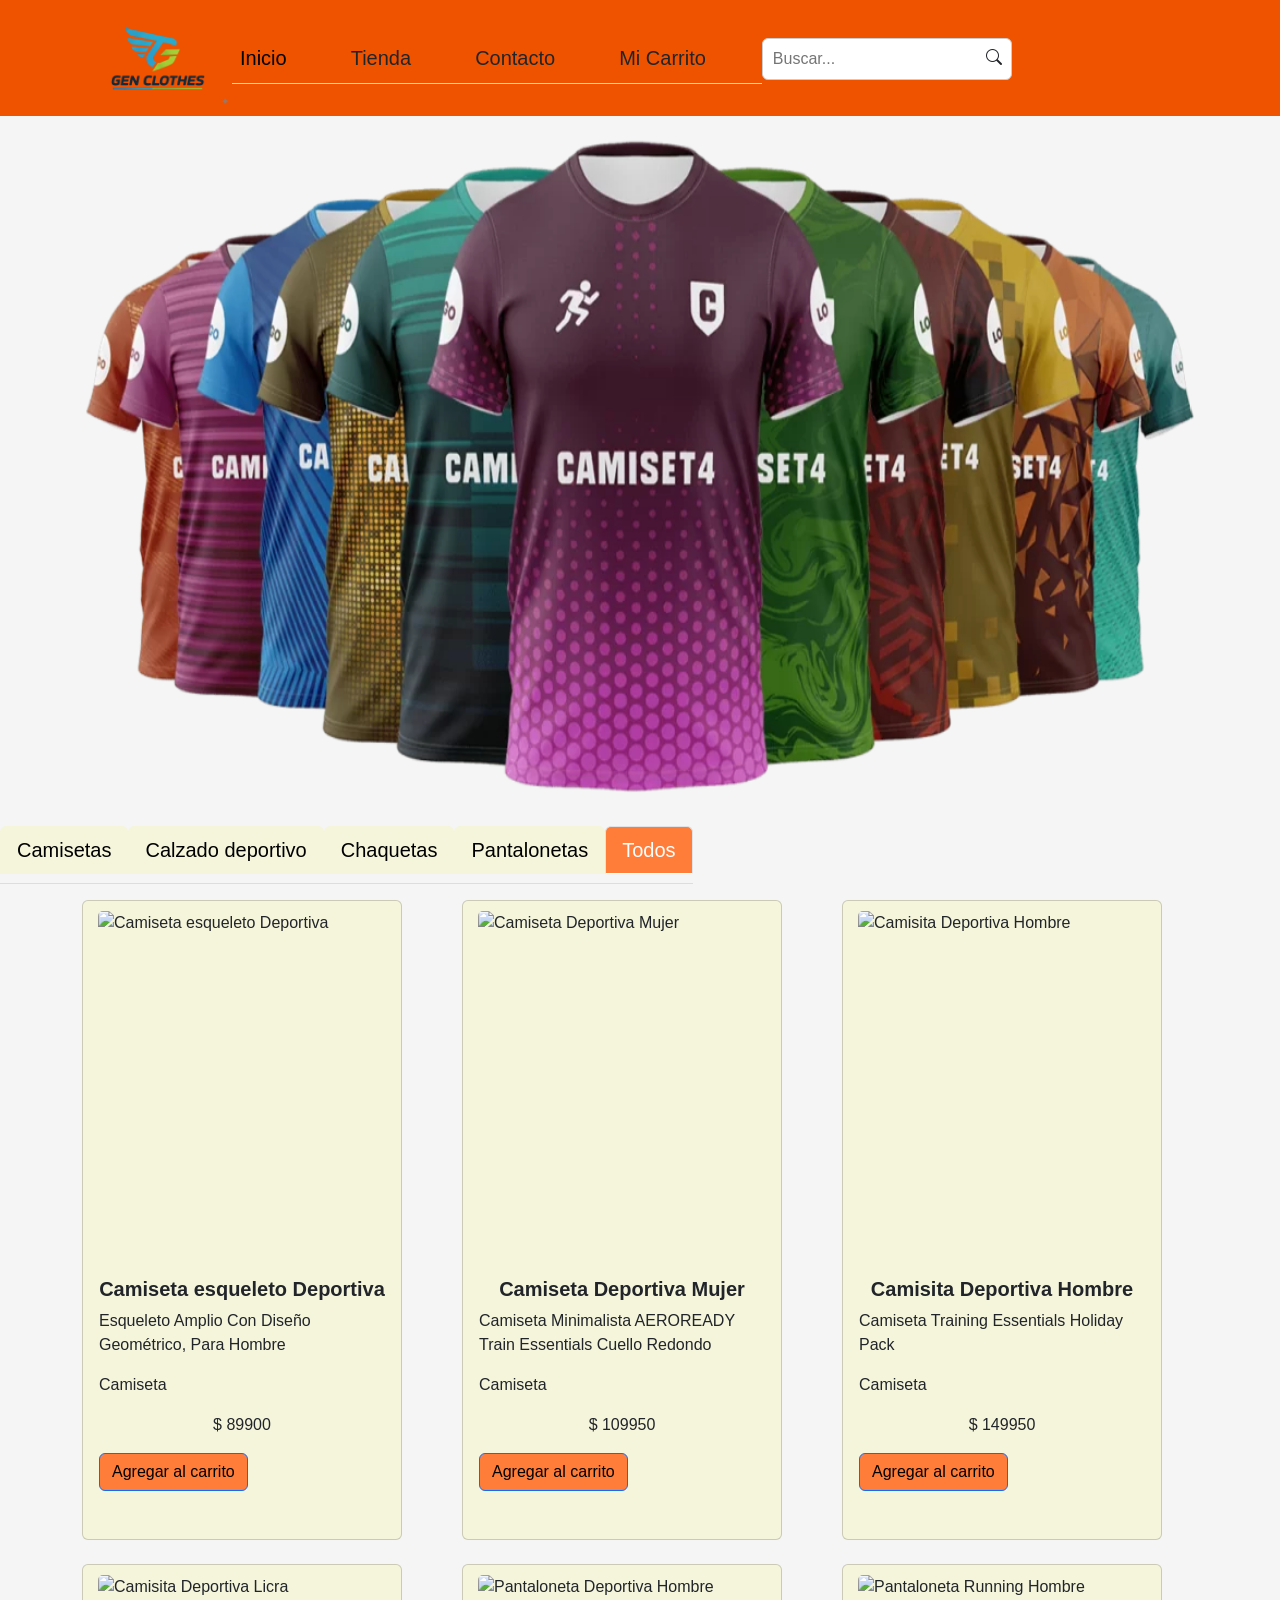
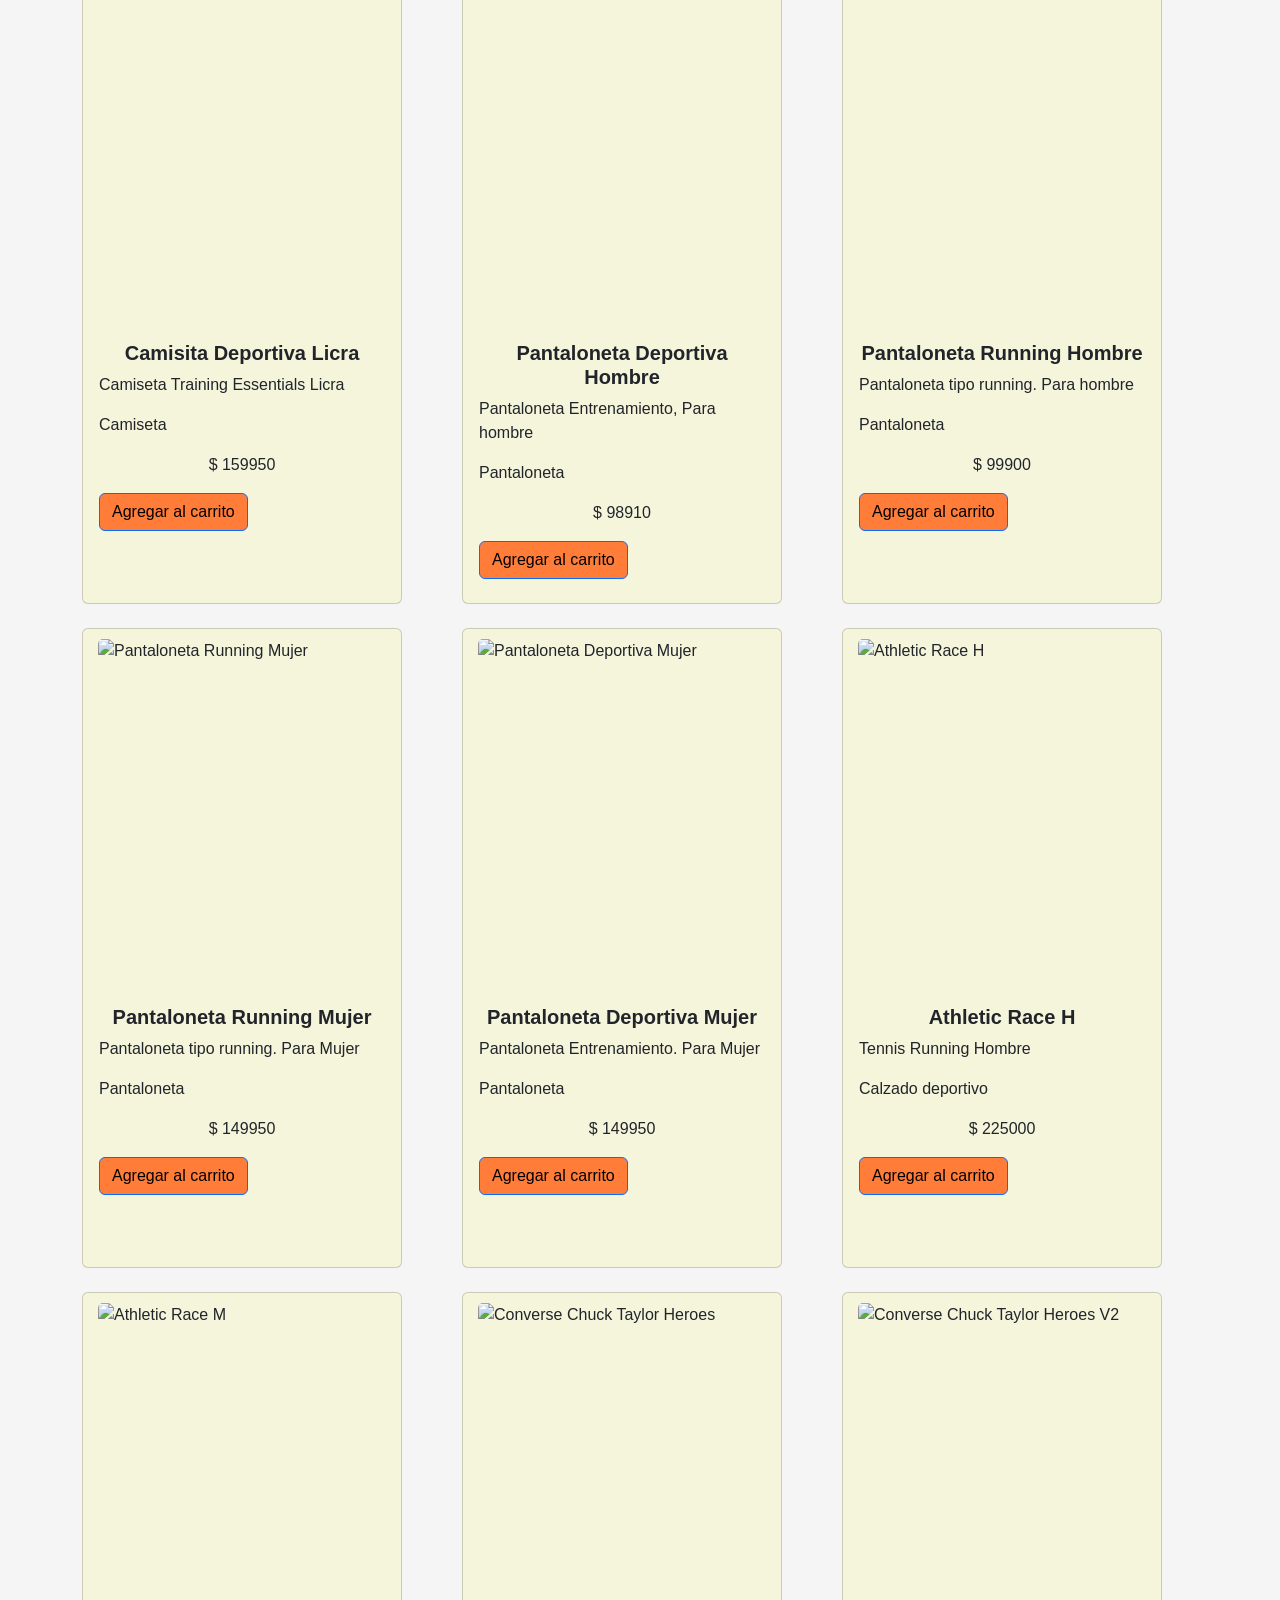
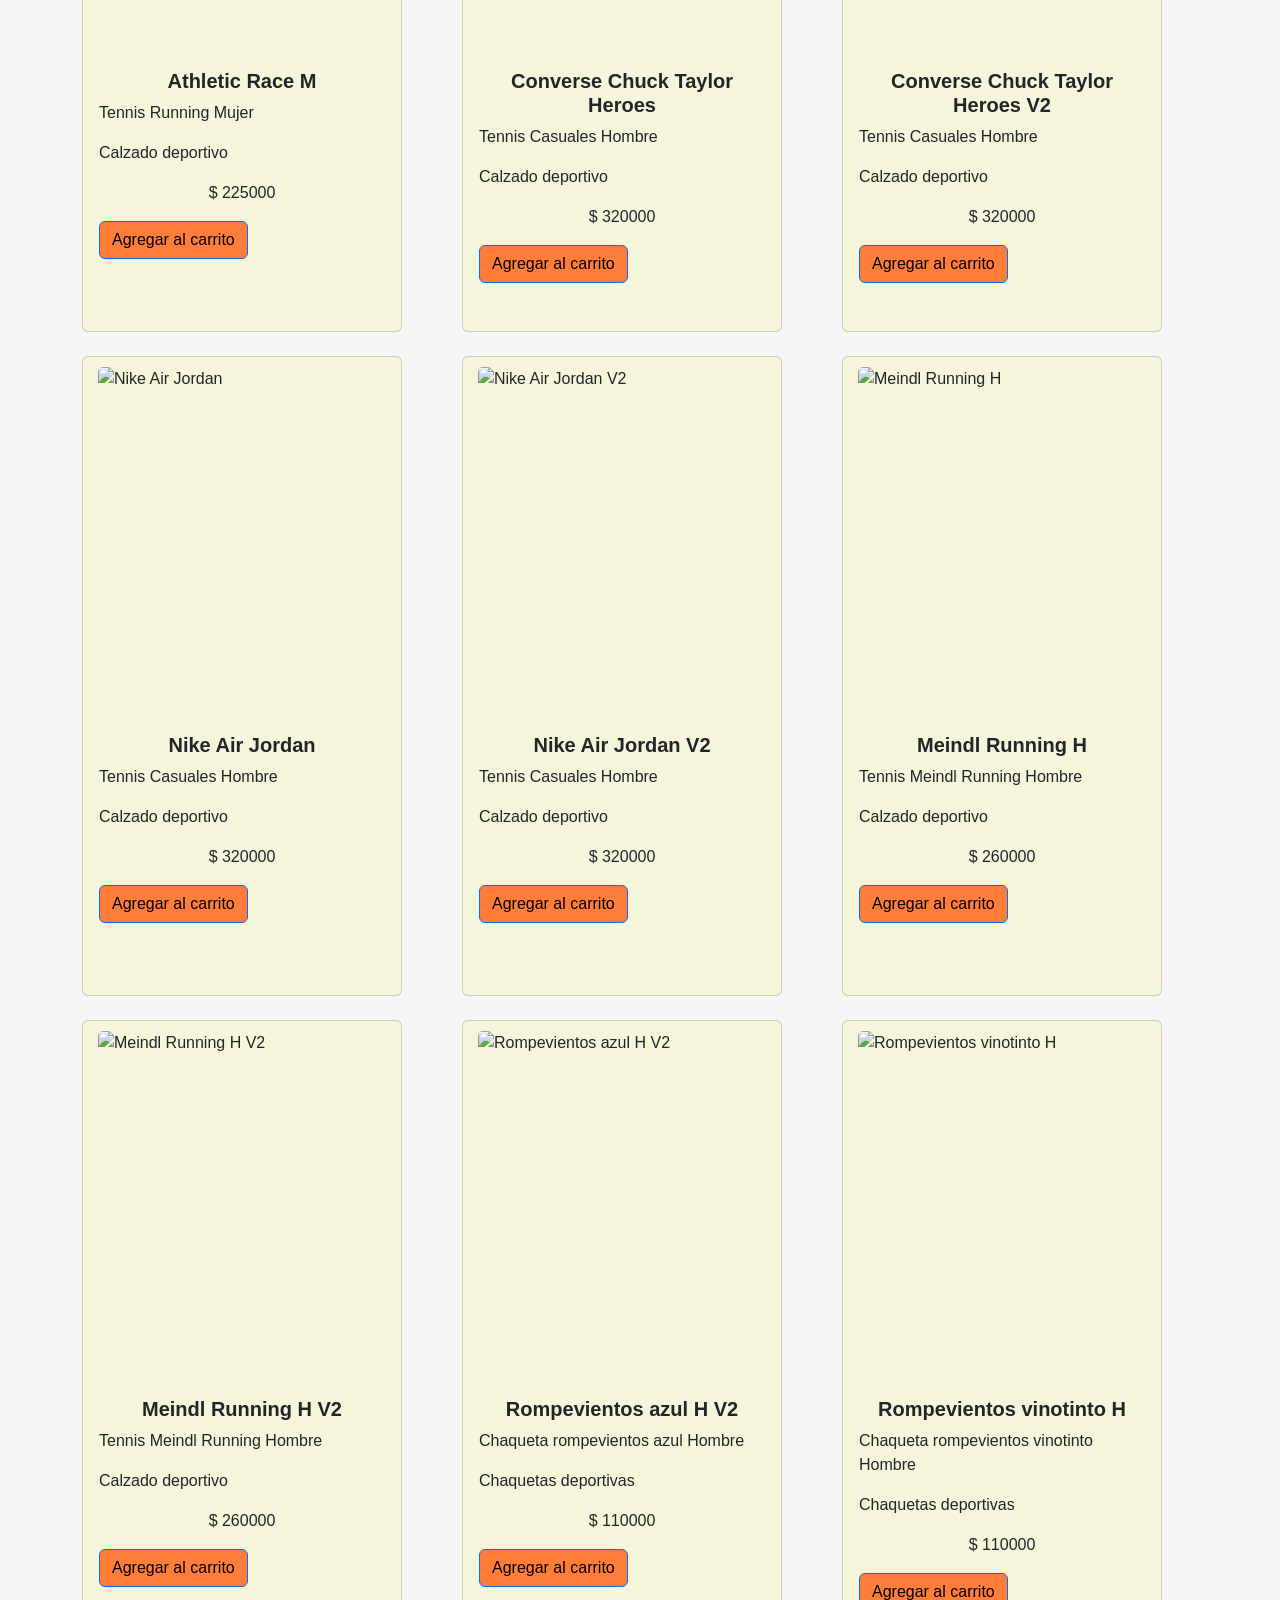
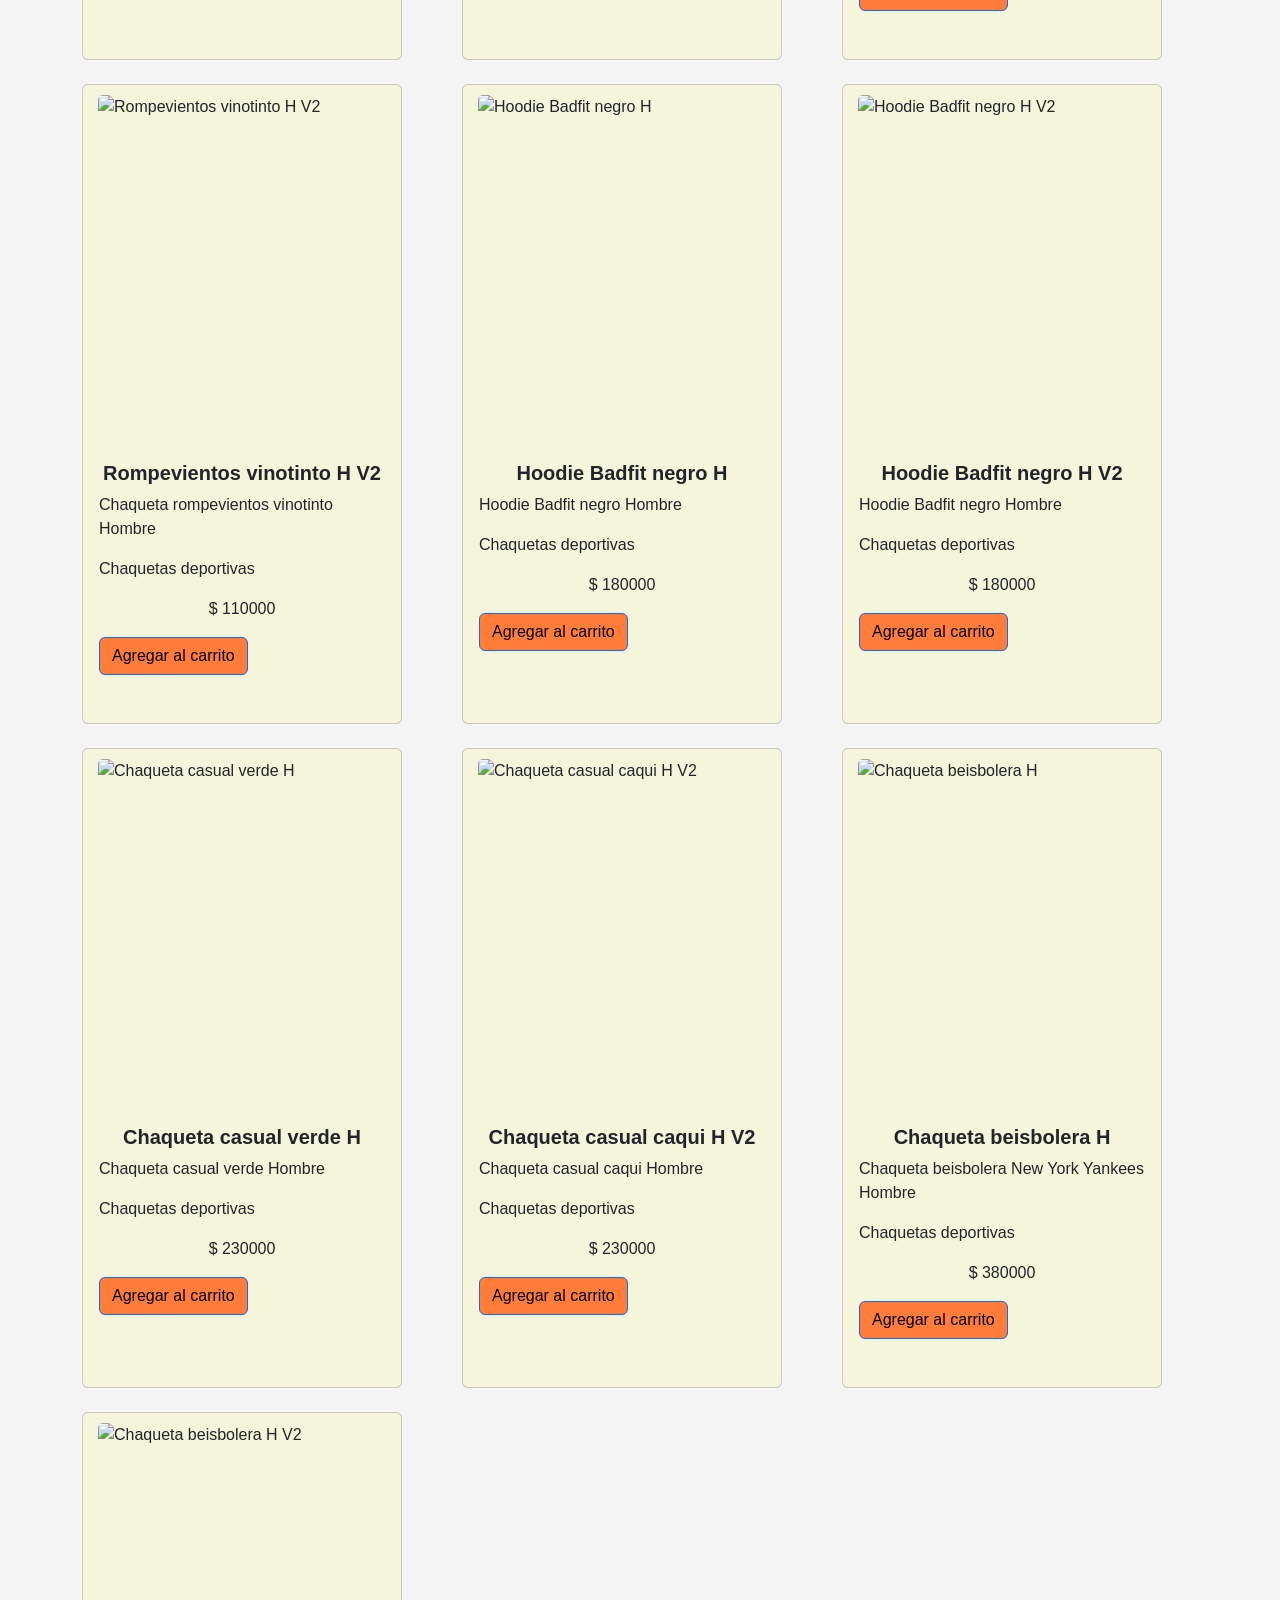
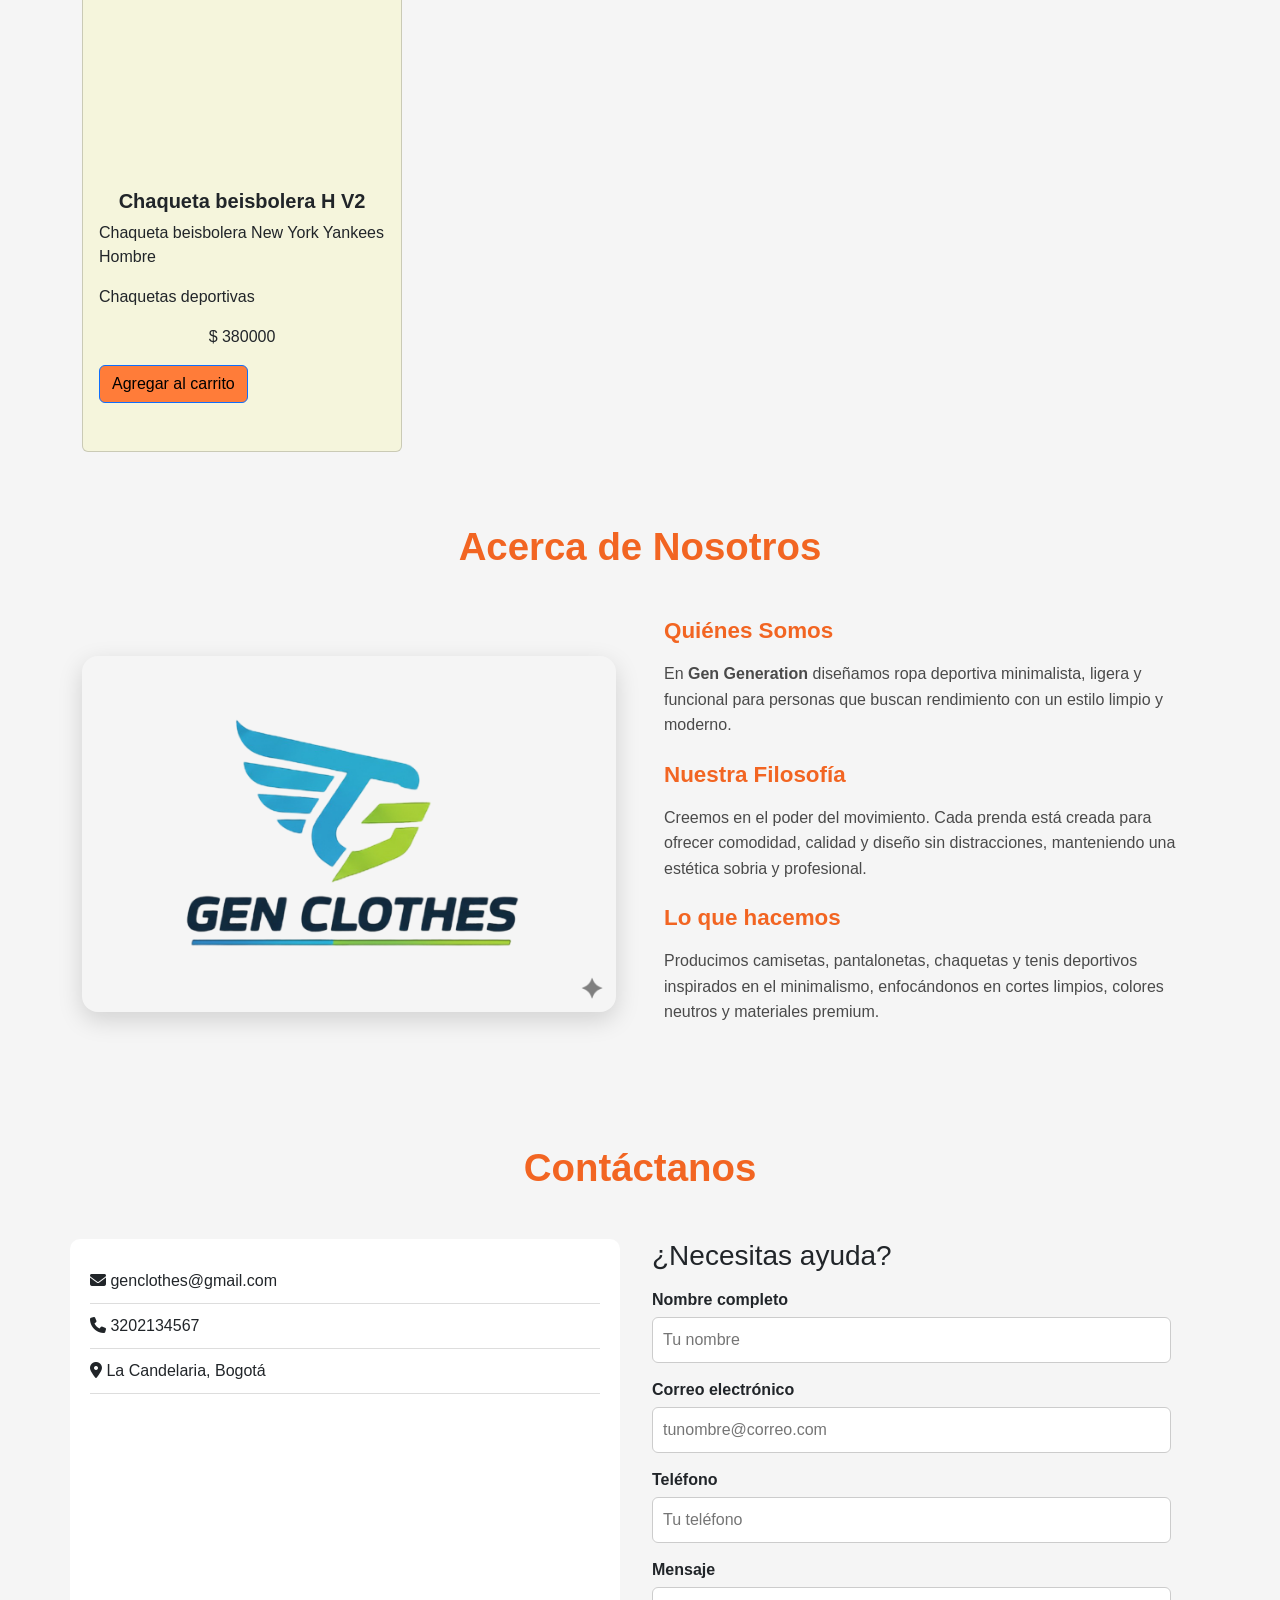
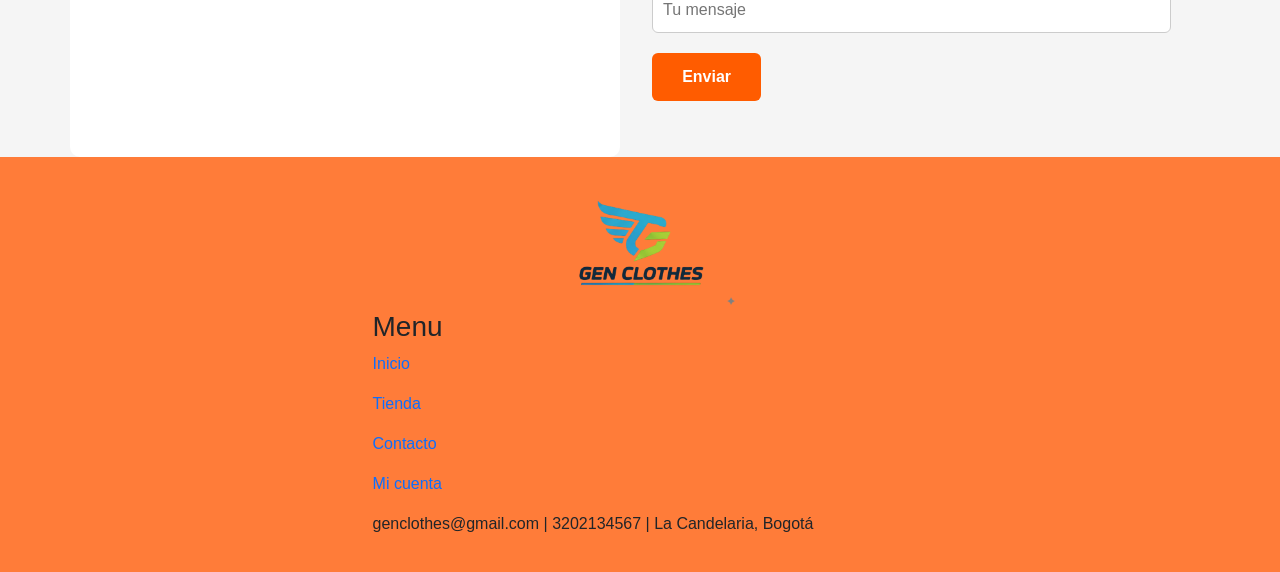
==== commit 99beb5c3: "depurando, listo carrito, modal, comprar y listar cards" ====
--- a/index.html
+++ b/index.html
@@ -34,14 +34,10 @@
                             <a class="nav-link active list-group-item me-5" href="#">Inicio</a>
                         </li>
                         <li class="nav-item">
-                            <a class="nav-link list-group-item me-5" href="#NuestraTienda">Tienda</a>
-                        </li>
-                        <li class="nav-item">
-                            <a class="nav-link list-group-item me-5" href="#Contacto">Contacto</a>
-                        </li>
-                        <li class="nav-item">
-                        <li class="nav-item">
-                            <a class="nav-link list-group-item me-5" href="#Nosotros">¿Quiénes Somos?</a>
+                            <a class="nav-link list-group-item me-5" href="#">Tienda</a>
+                        </li>
+                        <li class="nav-item">
+                            <a class="nav-link list-group-item me-5" href="#">Contacto</a>
                         </li>
                         <li class="nav-item">
                             <a class="nav-link list-group-item me-5" href="#">Mi Carrito</a>
@@ -77,8 +73,7 @@
 
     <!--Categorías-->
 
-         <div class="container align-items-center">
-            <h2 class="text-center mb-5 section-title" id="NuestraTienda">Nuestra Tienda</h2>
+         <div class="container-card">
             <div class="card-header">
                 <ul class="nav nav-tabs card-header-tabs" id="categorias-tabs">
                     <li class="nav-item">
@@ -107,8 +102,7 @@
         <div class="container mt-3">
             <div class="row" id="productos-container"></div>
         </div>
-   
-    
+       
     <!-- Modal Carrito -->
     <div class="modal fade" id="modalCarrito" tabindex="-1"
         aria-labelledby="modalCarritoLabel" aria-hidden="true">
@@ -142,7 +136,7 @@
 
 <section class="about-section py-5">
         <div class="container">
-            <h2 class="text-center mb-5 section-title" id="Nosotros">Acerca de Nosotros</h2>
+            <h2 class="text-center mb-5 section-title">Acerca de Nosotros</h2>
             <div class="row align-items-center g-5">
                 <!-- Imagen -->
                 <div class="col-md-6">
@@ -175,7 +169,7 @@
 
 <section class="contacto">
         <div class="container  mt-5">
-            <h2 class="text-center mb-5 section-title" id="Contacto">Contáctanos</h2>
+            <h2 class="text-center mb-5 section-title">Contáctanos</h2>
         </div>
         <div class="container mt-5 contacto">
             <div class="row cont-row">
@@ -216,25 +210,21 @@
 
 <footer class="datosFooter">
     <div id="logo">
-        <img id="imagen" src="logo/logo.png" alt="Logo Genclothes">
+        <img id="imagen" src="logo/logo.png" alt="">
     </div>
-    <nav class="datosF navbar navbar-expand-lg">
-        <div class="container-fluid">
-            <div class="navbar-nav w-100 d-flex justify-content-between">
-            <a class="nav-link flex-fill text-center" href="#">Inicio</a>
-            <a class="nav-link flex-fill text-center" href="#NuestraTienda">Tienda</a>
-            <a class="nav-link flex-fill text-center" href="#Contacto">Contacto</a>
-            <a class="nav-link flex-fill text-center" href="#Nosotros">Quiénes Somos</a>
-            <a class="nav-link flex-fill text-center" href="#">Mi Carrito</a>
-            </div>
-        </div>
-    </nav>
-    </br>
-    <div class="datosF">
-        <p>genclothes@gmail.com | 3202134567 | La Candelaria, Bogotá</p>
-    </div>
-    <div class="datosF ">
-        <p>Elaborado por Equipo Estudiantes Generation Cohorte 10-Java - Noviembre de 2025</p>
+    <div class="row">
+        <div class="datosF">
+            <h3>Menu</h3>
+            <div class="row"></div>
+            <p><a class="link-offset-2 link-underline link-underline-opacity-0" href="#">Inicio</a></p>
+            <p><a class="link-offset-2 link-underline link-underline-opacity-0" href="#">Tienda</a></p>
+            <p><a class="link-offset-2 link-underline link-underline-opacity-0" href="#">Contacto</a></p>
+            <p><a class="link-offset-2 link-underline link-underline-opacity-0" href="#">Mi cuenta</a></p>
+        </div>        
+        <div class="datosF">
+            
+            <p>genclothes@gmail.com | 3202134567 | La Candelaria, Bogotá</p>
+        </div>
     </div>
 </footer>
 
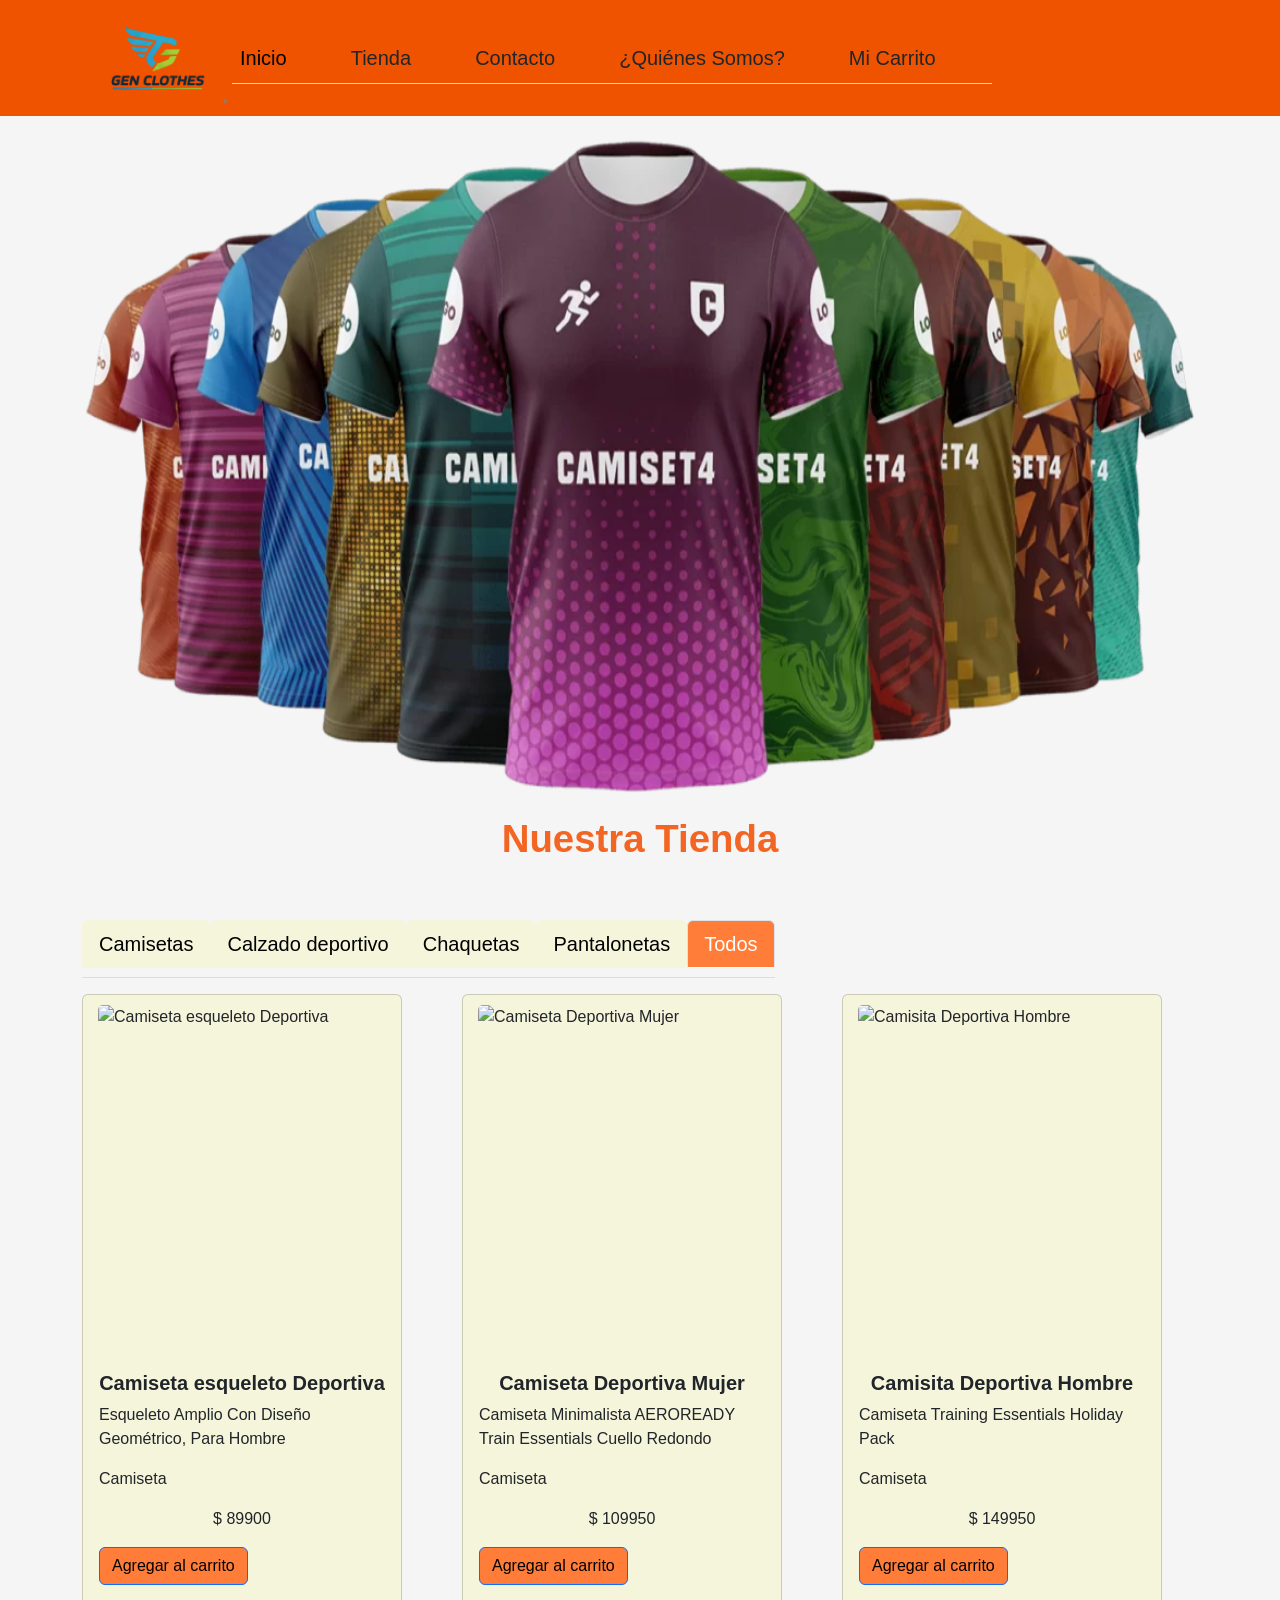
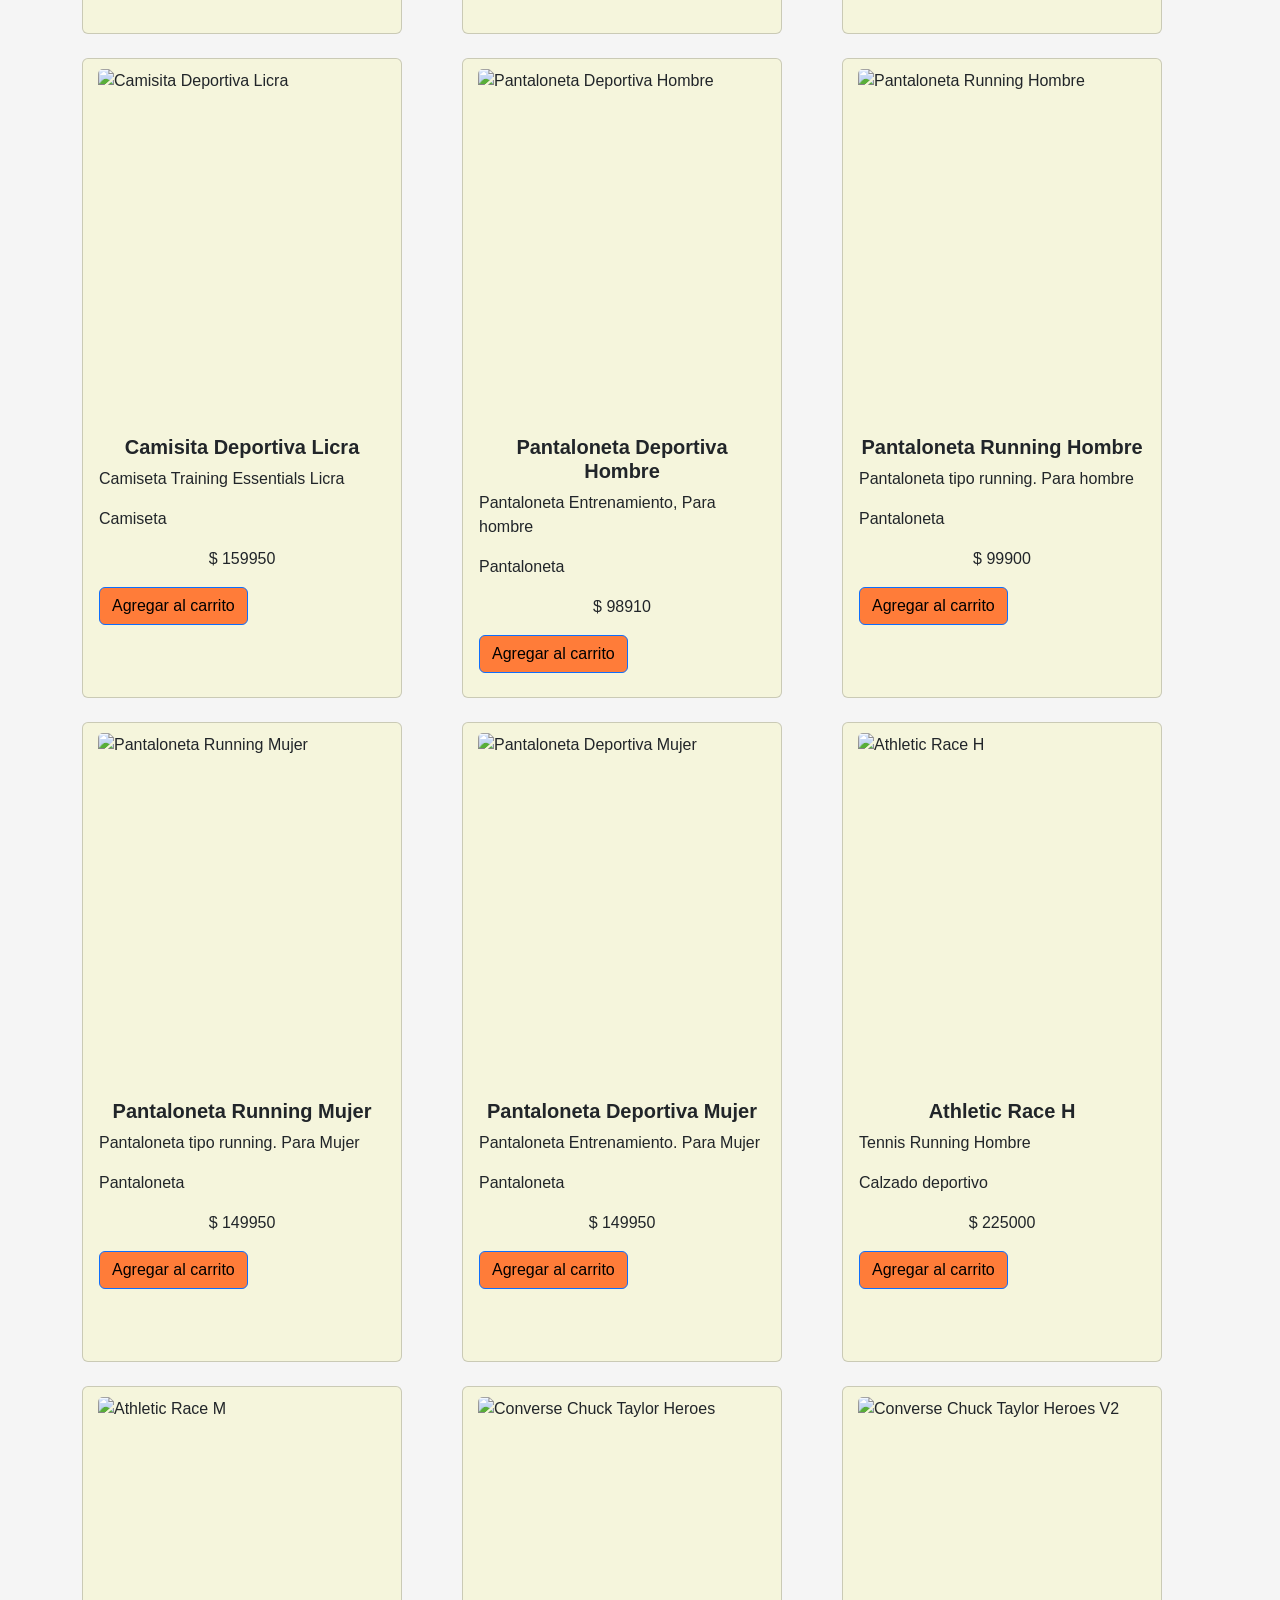
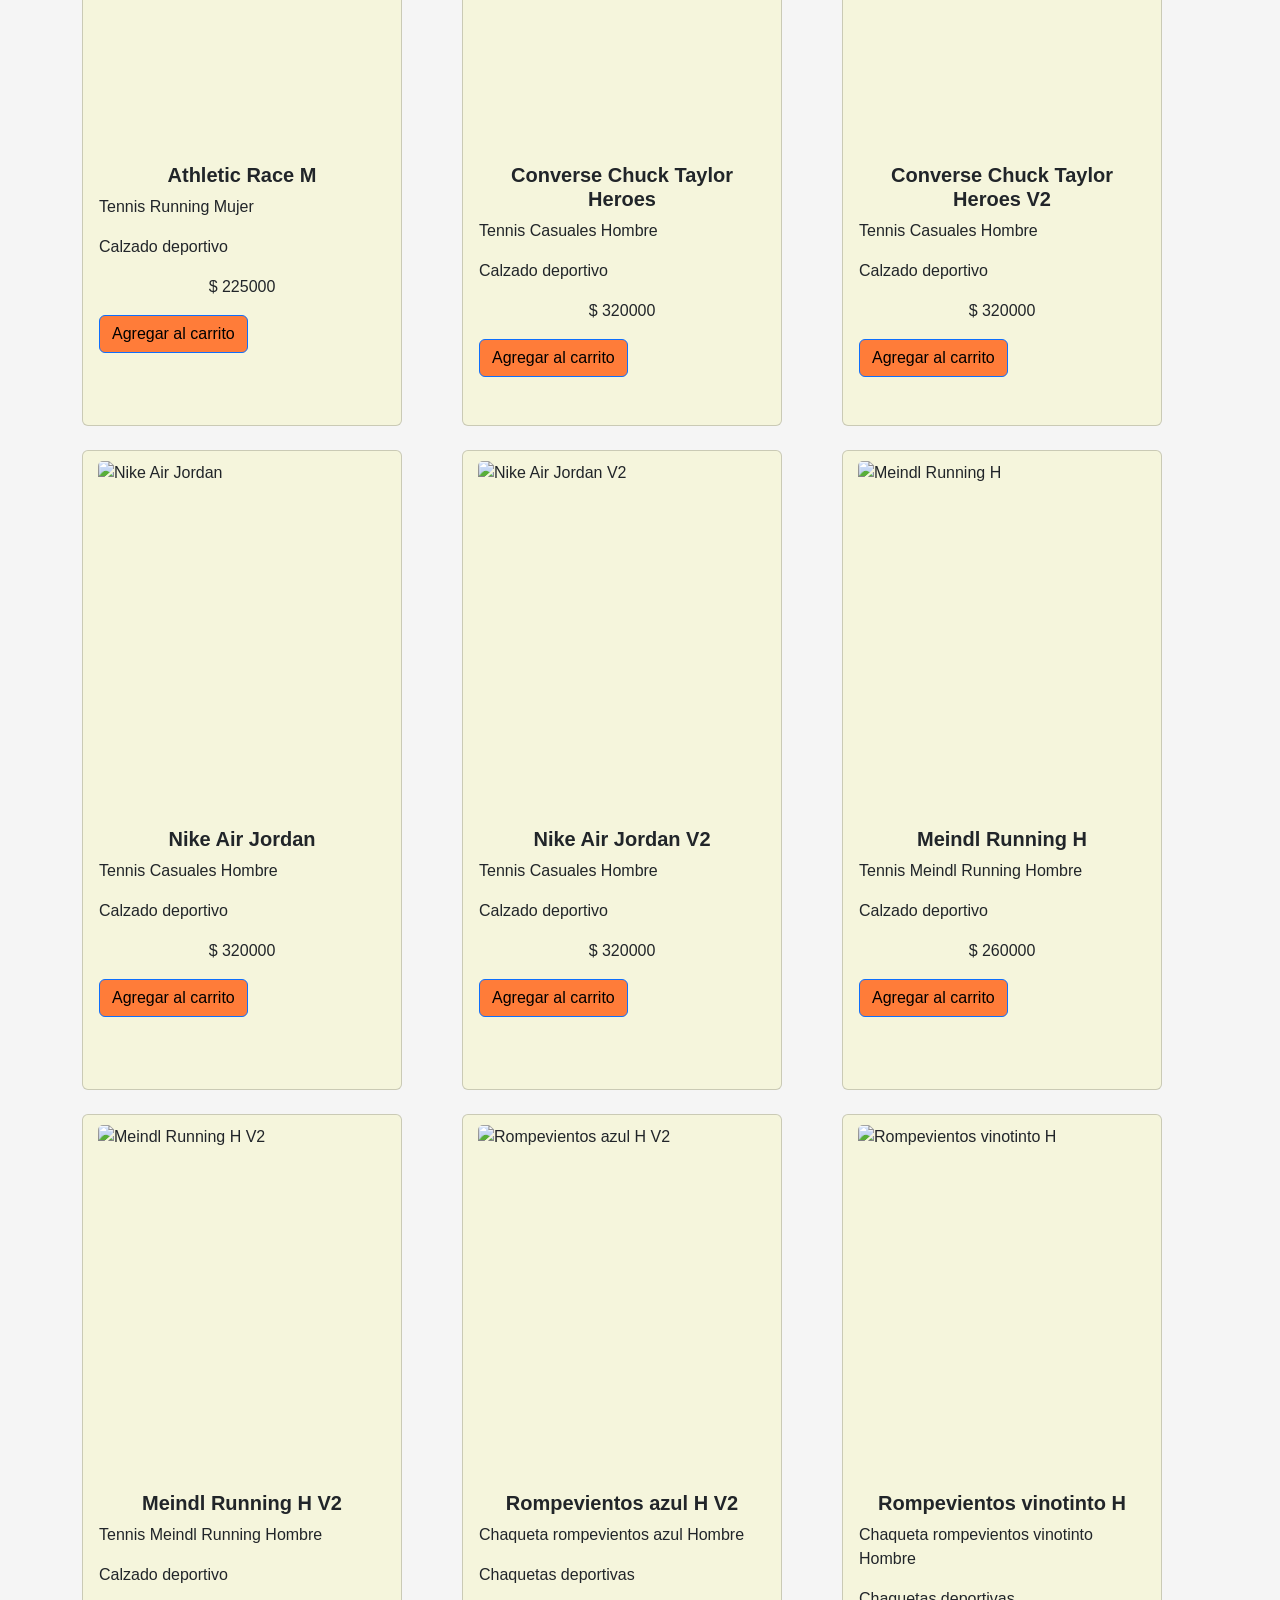
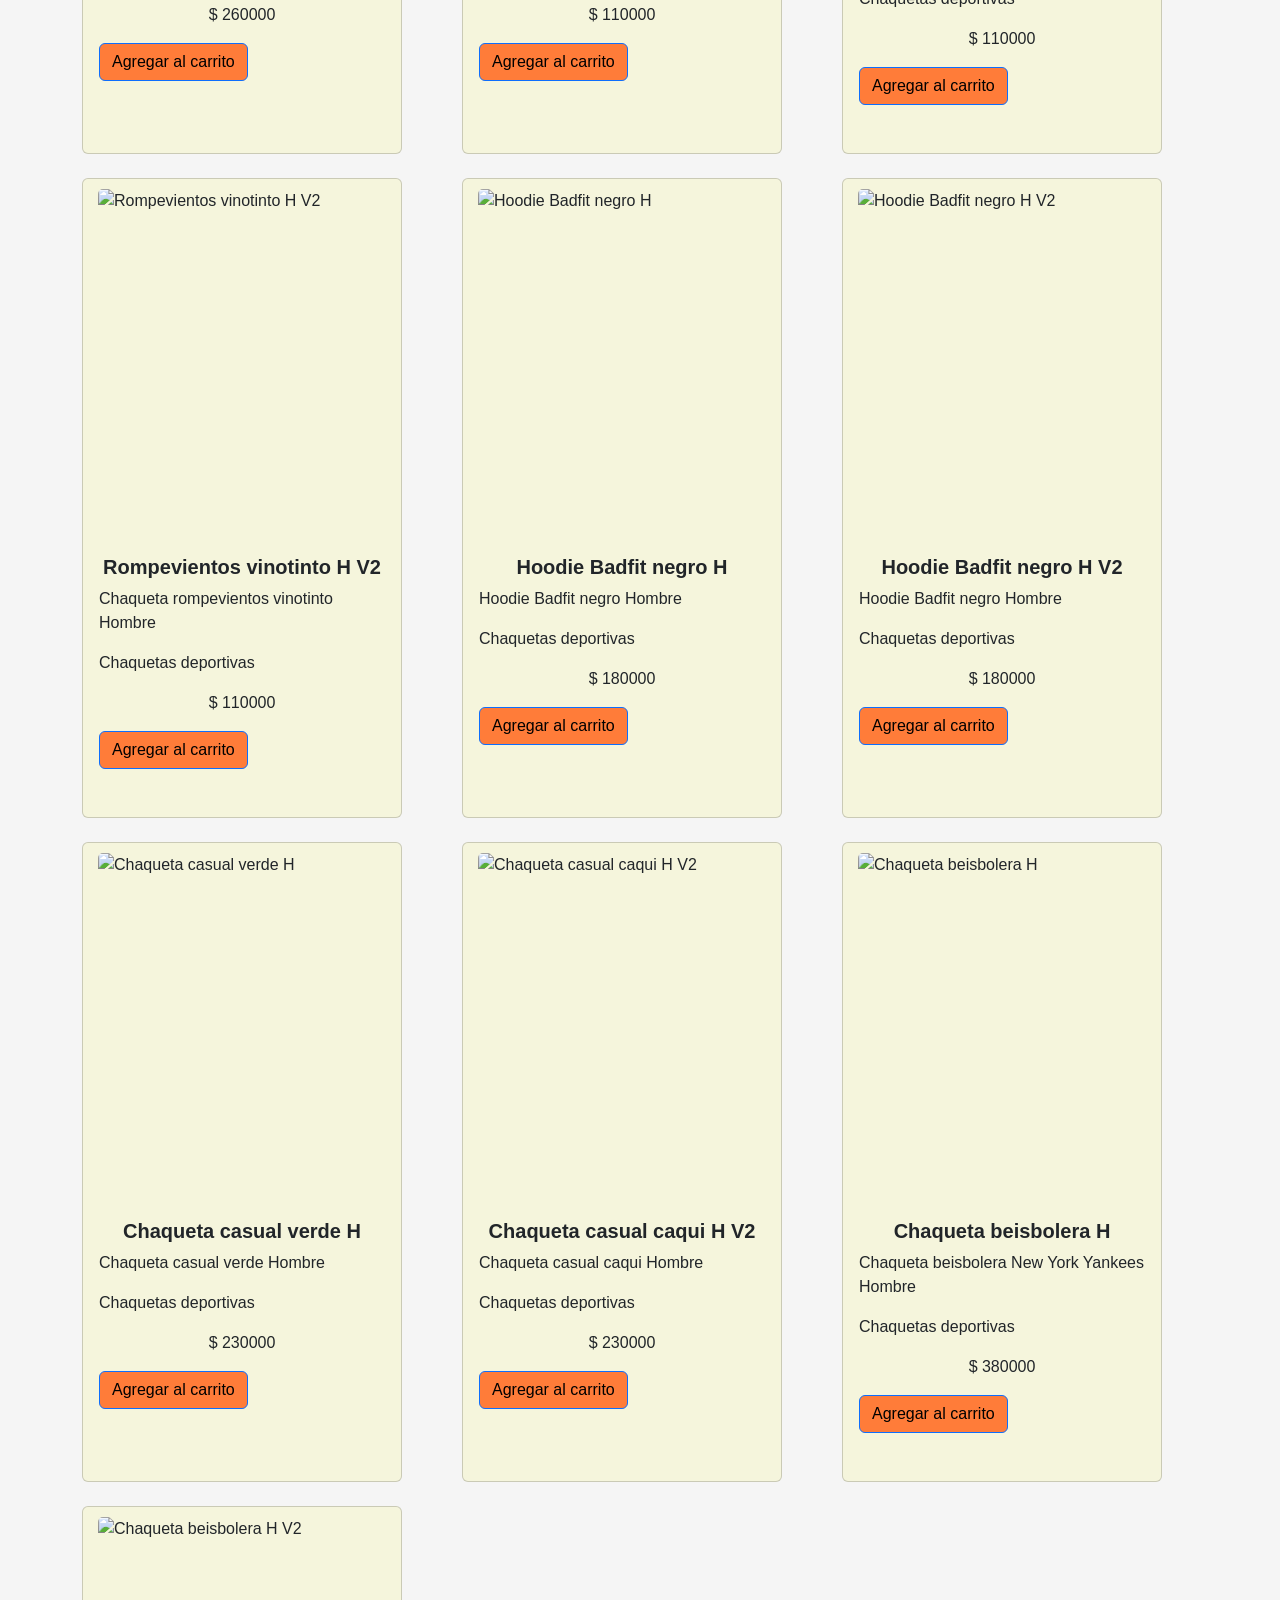
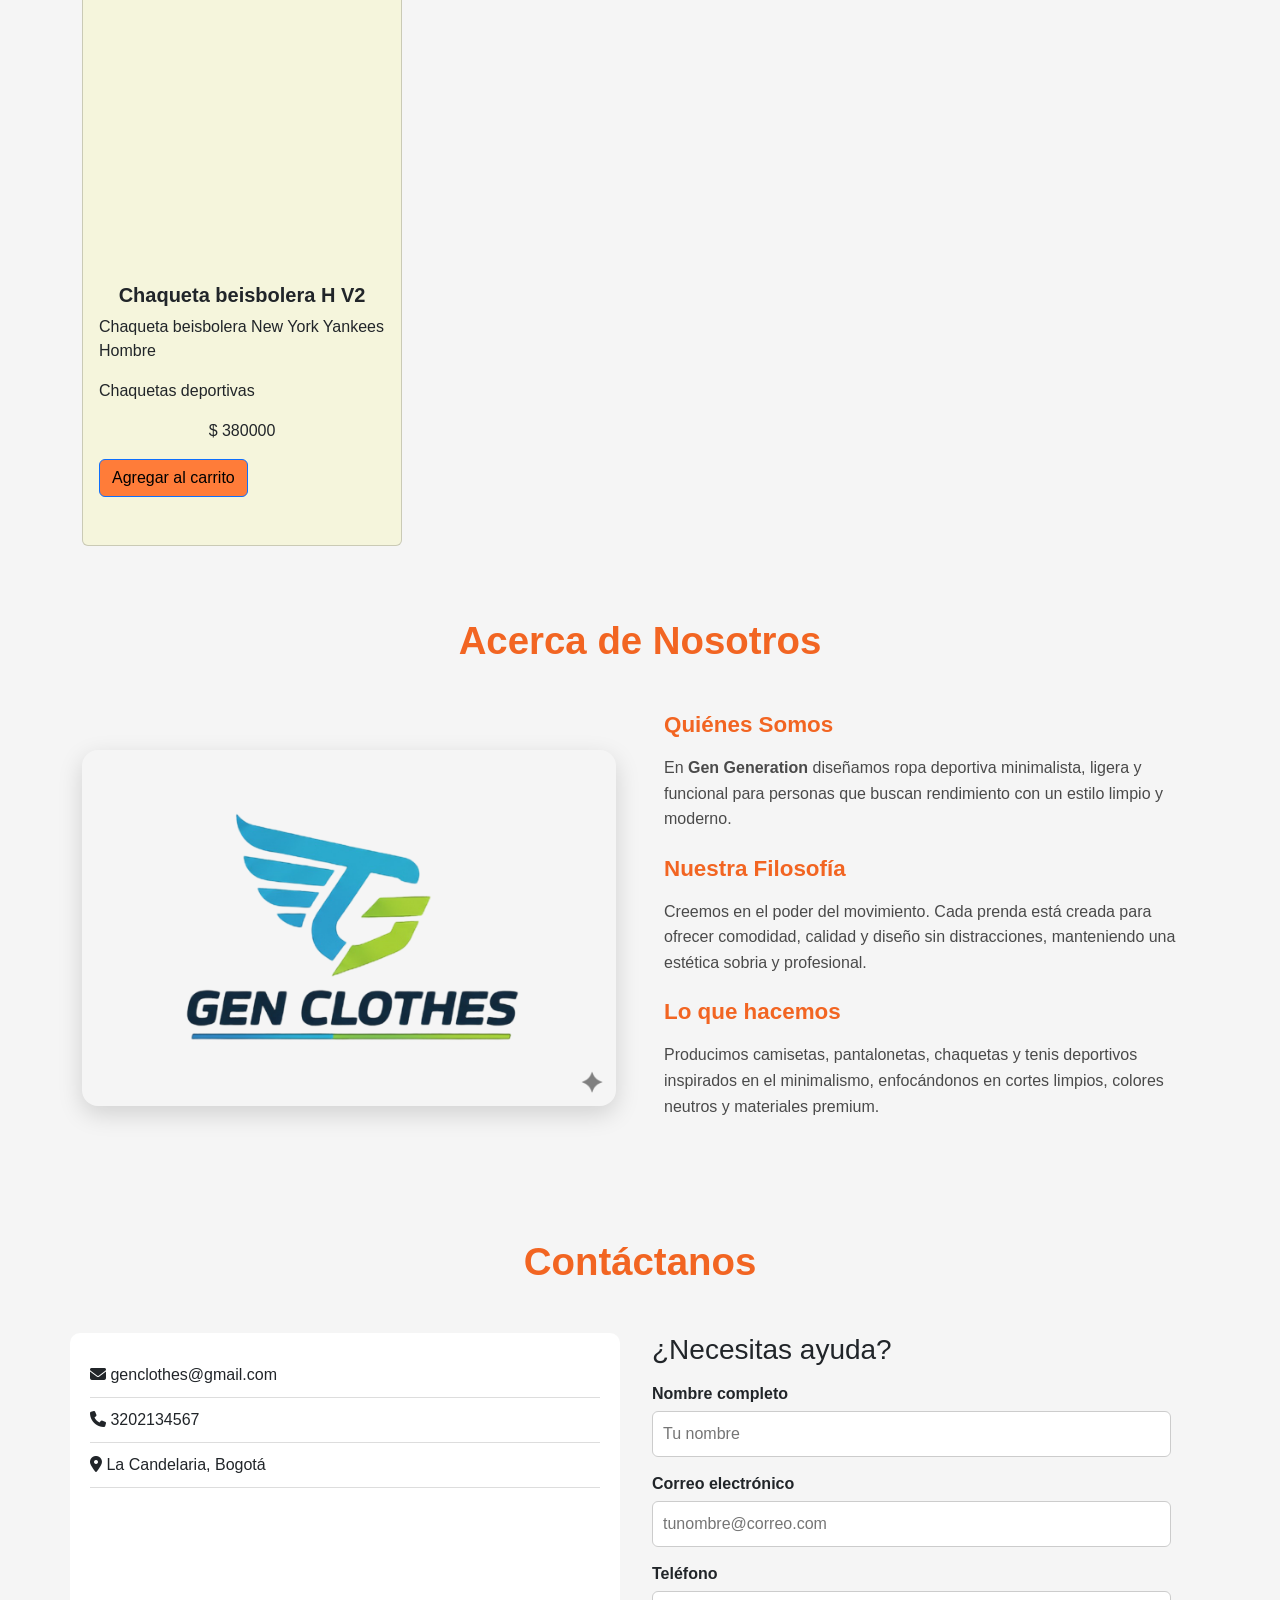
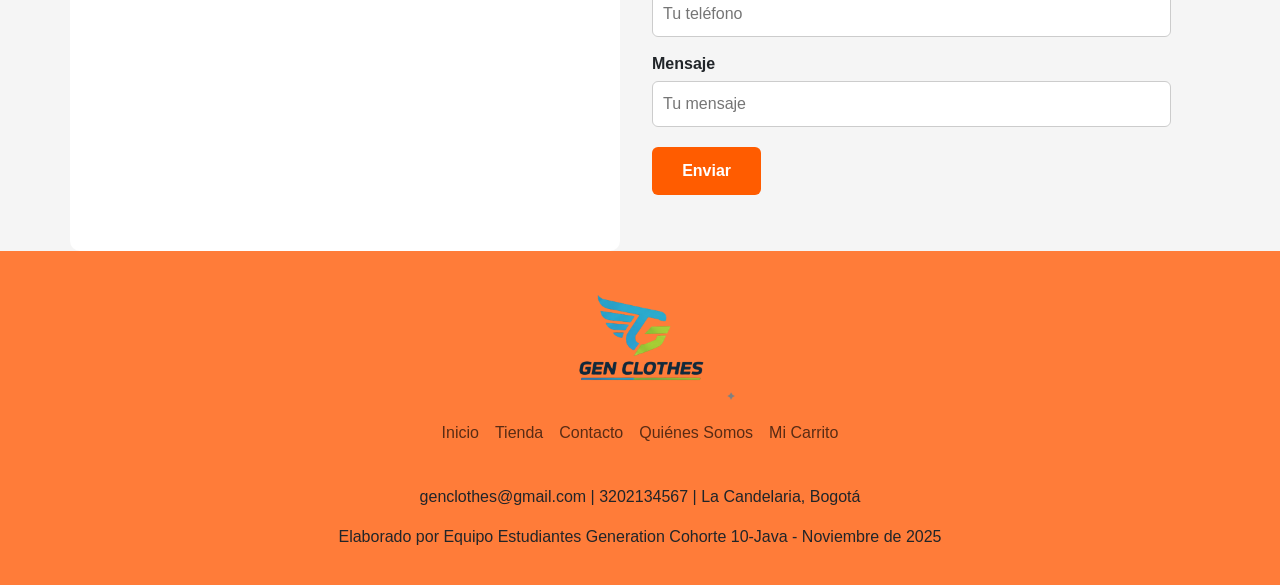
==== commit 5a2c3d69: "Arreglo Heather" ====
--- a/index.html
+++ b/index.html
@@ -34,20 +34,18 @@
                             <a class="nav-link active list-group-item me-5" href="#">Inicio</a>
                         </li>
                         <li class="nav-item">
-                            <a class="nav-link list-group-item me-5" href="#">Tienda</a>
-                        </li>
-                        <li class="nav-item">
-                            <a class="nav-link list-group-item me-5" href="#">Contacto</a>
-                        </li>
-                        <li class="nav-item">
-                            <a class="nav-link list-group-item me-5" href="#">Mi Carrito</a>
-                        </li>
-                        <form class="d-flex" role="search">
-                            <div class="search-container">
-                                <input type="text" placeholder="Buscar...">
-                                <i class="bi bi-search"></i>
-                            </div>
-                        </form>
+                            <a class="nav-link list-group-item me-5" href="#NuestraTienda">Tienda</a>
+                        </li>
+                        <li class="nav-item">
+                            <a class="nav-link list-group-item me-5" href="#Contacto">Contacto</a>
+                        </li>
+                        <li class="nav-item">
+                        <li class="nav-item">
+                            <a class="nav-link list-group-item me-5" href="#Nosotros">¿Quiénes Somos?</a>
+                        </li>
+                        <li class="nav-item">
+                            <a class="nav-link list-group-item me-5" href="#modalCarrito">Mi Carrito</a>
+                        </li>
                     </ul>
                 </div>
             </div>
@@ -56,7 +54,7 @@
 
     <!--Carrusel-->
         <div class="container">
-        <div id="carouselExampleSlidesOnly" class="carousel slide w-80" data-bs-ride="carousel">
+        <div id="carouselExampleSlidesOnly" class="carousel slide w-70" data-bs-ride="carousel">
             <div class="carousel-inner">
                 <div class="carousel-item active">
                     <img src="./utils/images/Camisetas.png" class="d-block w-100 imgcarrusel" alt="Camisetas">
@@ -73,7 +71,8 @@
 
     <!--Categorías-->
 
-         <div class="container-card">
+         <div class="container align-items-center">
+            <h2 class="text-center mb-5 section-title" id="NuestraTienda">Nuestra Tienda</h2>
             <div class="card-header">
                 <ul class="nav nav-tabs card-header-tabs" id="categorias-tabs">
                     <li class="nav-item">
@@ -102,7 +101,8 @@
         <div class="container mt-3">
             <div class="row" id="productos-container"></div>
         </div>
-       
+   
+    
     <!-- Modal Carrito -->
     <div class="modal fade" id="modalCarrito" tabindex="-1"
         aria-labelledby="modalCarritoLabel" aria-hidden="true">
@@ -136,7 +136,7 @@
 
 <section class="about-section py-5">
         <div class="container">
-            <h2 class="text-center mb-5 section-title">Acerca de Nosotros</h2>
+            <h2 class="text-center mb-5 section-title" id="Nosotros">Acerca de Nosotros</h2>
             <div class="row align-items-center g-5">
                 <!-- Imagen -->
                 <div class="col-md-6">
@@ -169,7 +169,7 @@
 
 <section class="contacto">
         <div class="container  mt-5">
-            <h2 class="text-center mb-5 section-title">Contáctanos</h2>
+            <h2 class="text-center mb-5 section-title" id="Contacto">Contáctanos</h2>
         </div>
         <div class="container mt-5 contacto">
             <div class="row cont-row">
@@ -210,21 +210,25 @@
 
 <footer class="datosFooter">
     <div id="logo">
-        <img id="imagen" src="logo/logo.png" alt="">
-    </div>
-    <div class="row">
-        <div class="datosF">
-            <h3>Menu</h3>
-            <div class="row"></div>
-            <p><a class="link-offset-2 link-underline link-underline-opacity-0" href="#">Inicio</a></p>
-            <p><a class="link-offset-2 link-underline link-underline-opacity-0" href="#">Tienda</a></p>
-            <p><a class="link-offset-2 link-underline link-underline-opacity-0" href="#">Contacto</a></p>
-            <p><a class="link-offset-2 link-underline link-underline-opacity-0" href="#">Mi cuenta</a></p>
-        </div>        
-        <div class="datosF">
-            
-            <p>genclothes@gmail.com | 3202134567 | La Candelaria, Bogotá</p>
-        </div>
+        <img id="imagen" src="logo/logo.png" alt="Logo Genclothes">
+    </div>
+    <nav class="datosF navbar navbar-expand-lg">
+        <div class="container-fluid">
+            <div class="navbar-nav w-100 d-flex justify-content-between">
+            <a class="nav-link flex-fill text-center" href="#">Inicio</a>
+            <a class="nav-link flex-fill text-center" href="#NuestraTienda">Tienda</a>
+            <a class="nav-link flex-fill text-center" href="#Contacto">Contacto</a>
+            <a class="nav-link flex-fill text-center" href="#Nosotros">Quiénes Somos</a>
+            <a class="nav-link flex-fill text-center" href="#">Mi Carrito</a>
+            </div>
+        </div>
+    </nav>
+    </br>
+    <div class="datosF">
+        <p>genclothes@gmail.com | 3202134567 | La Candelaria, Bogotá</p>
+    </div>
+    <div class="datosF ">
+        <p>Elaborado por Equipo Estudiantes Generation Cohorte 10-Java - Noviembre de 2025</p>
     </div>
 </footer>
 
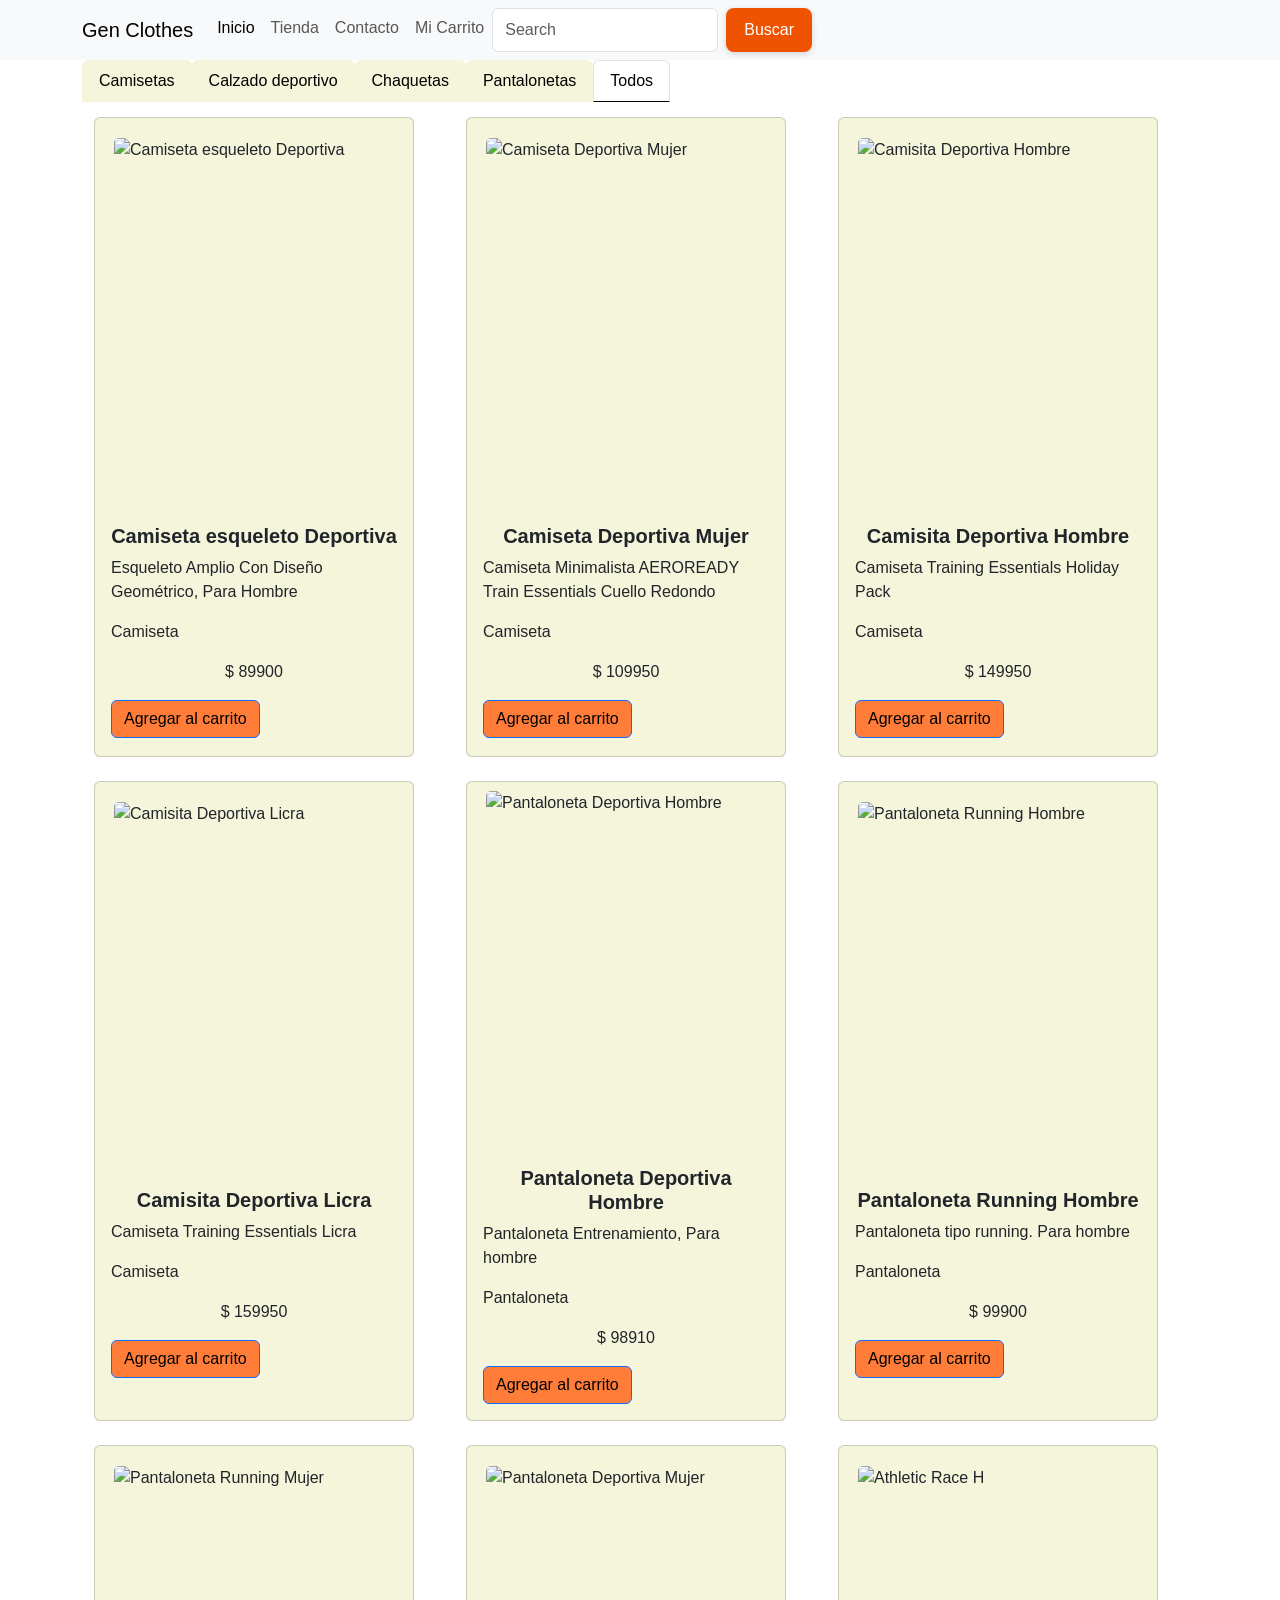
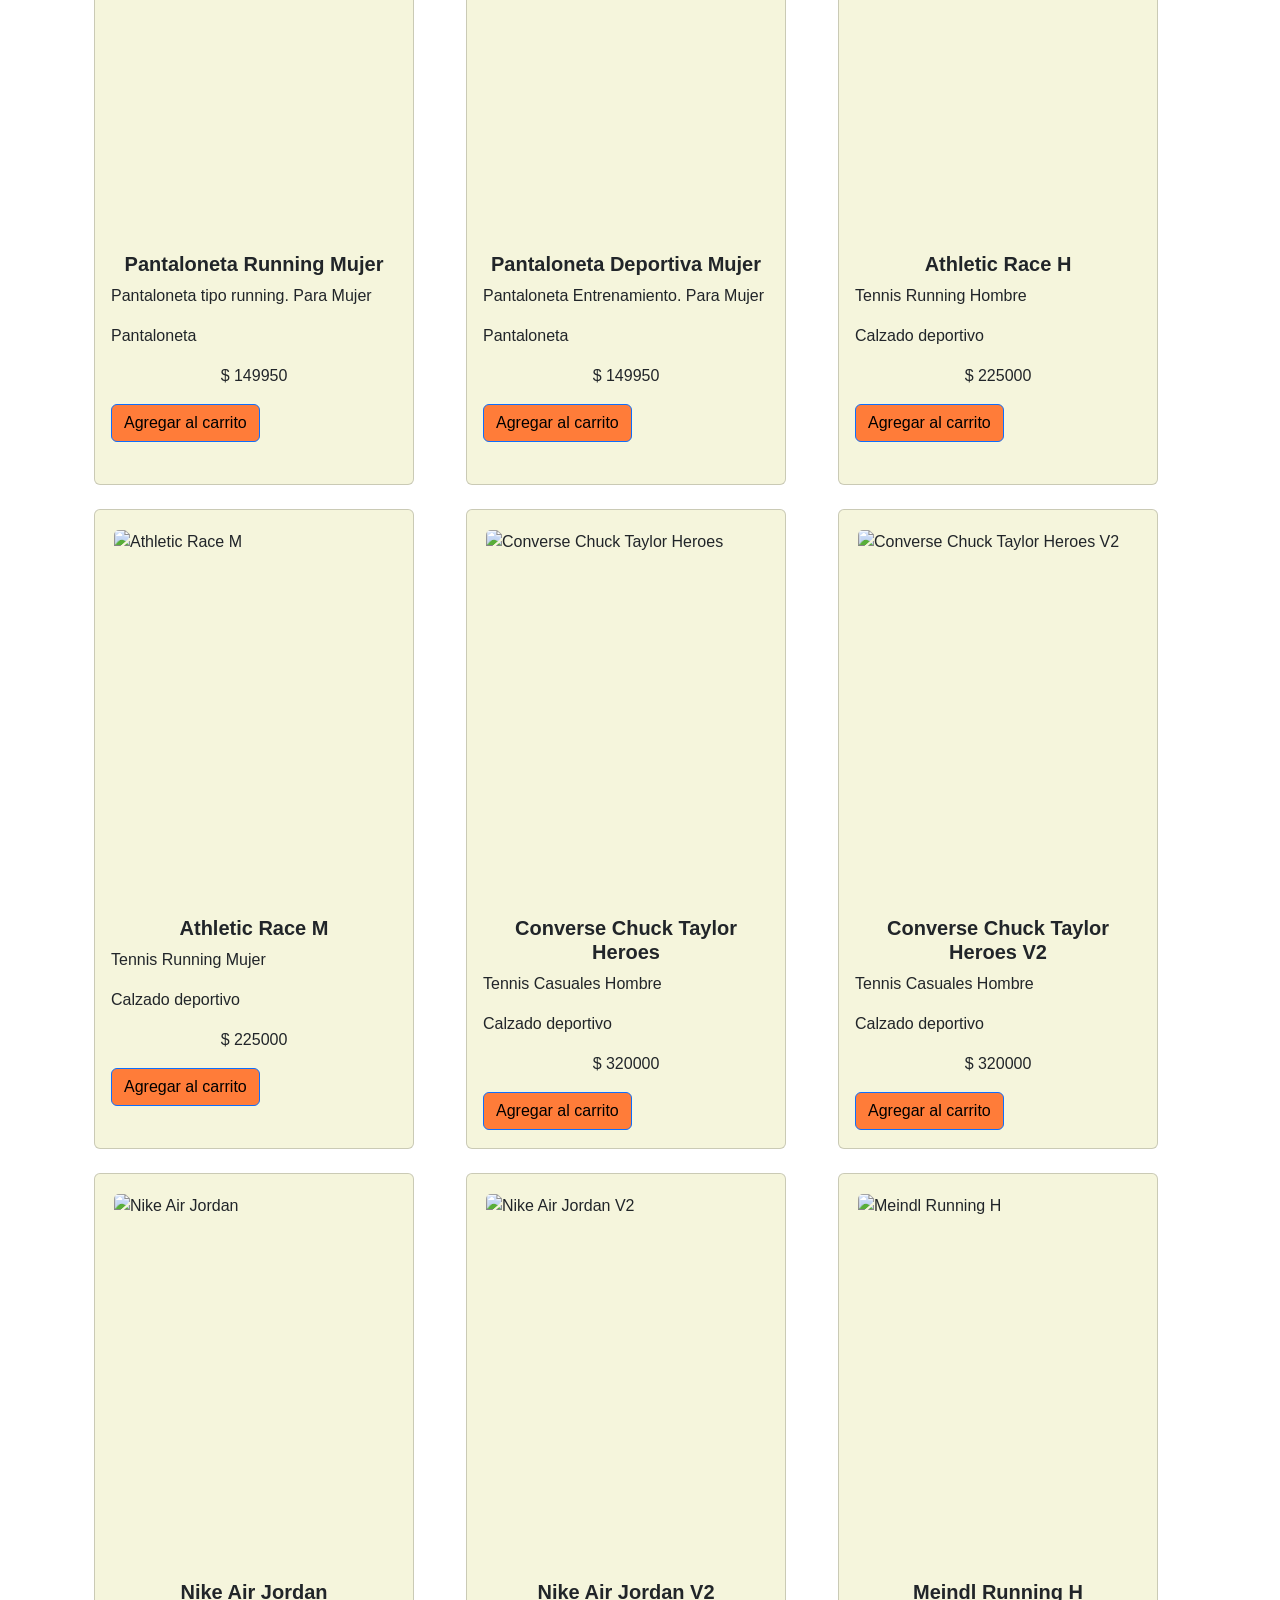
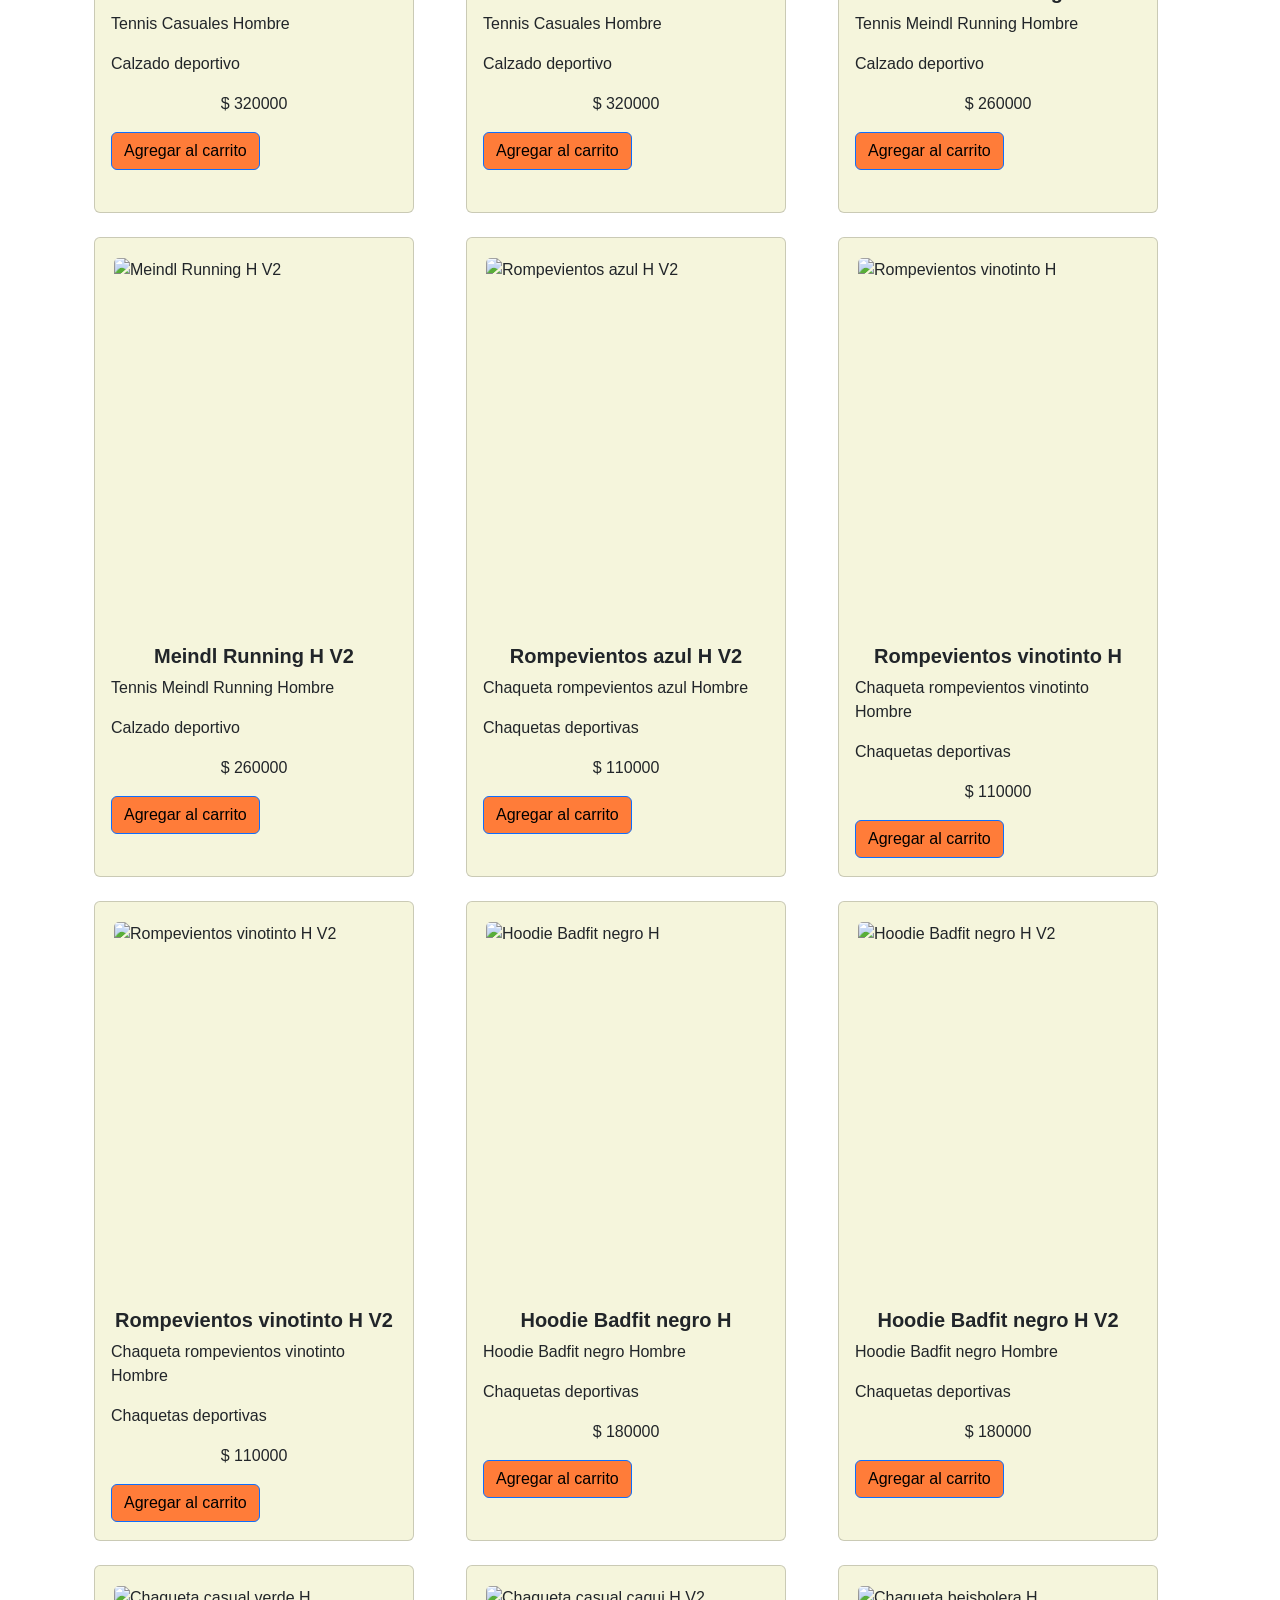
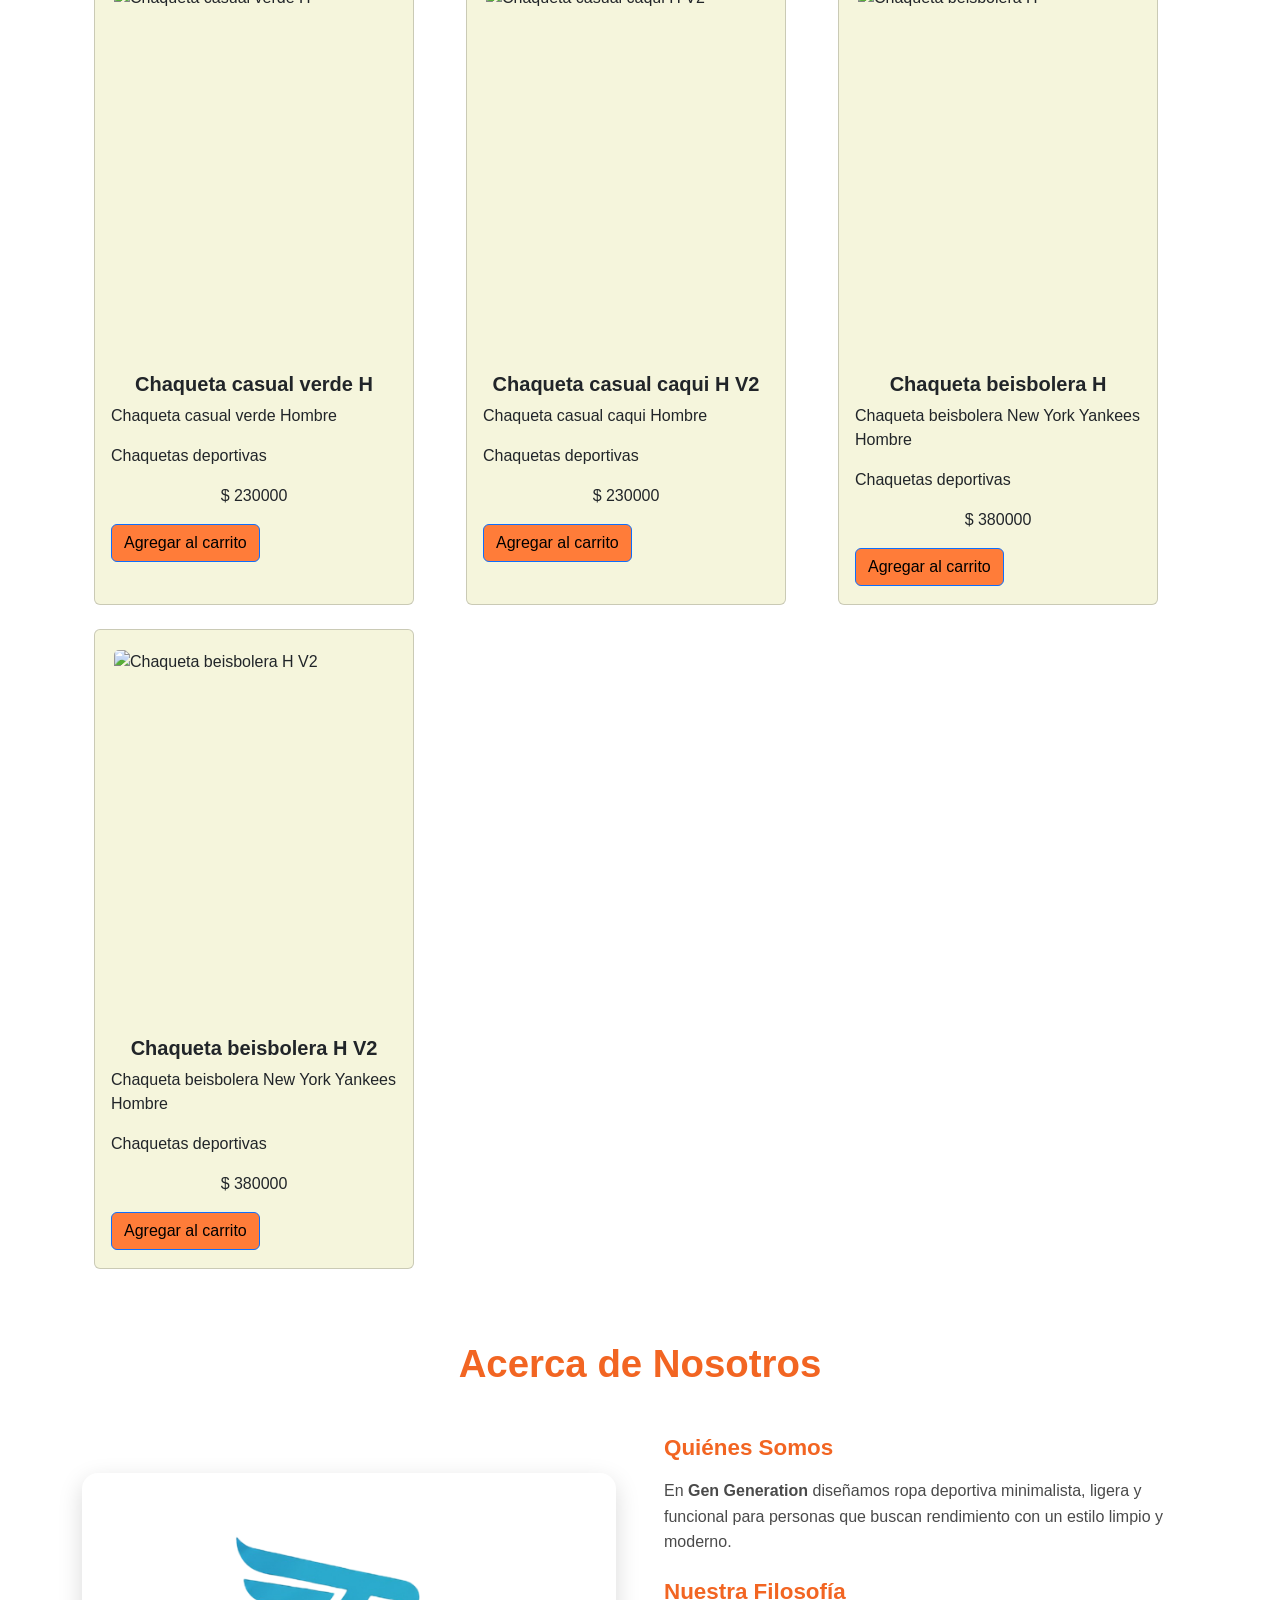
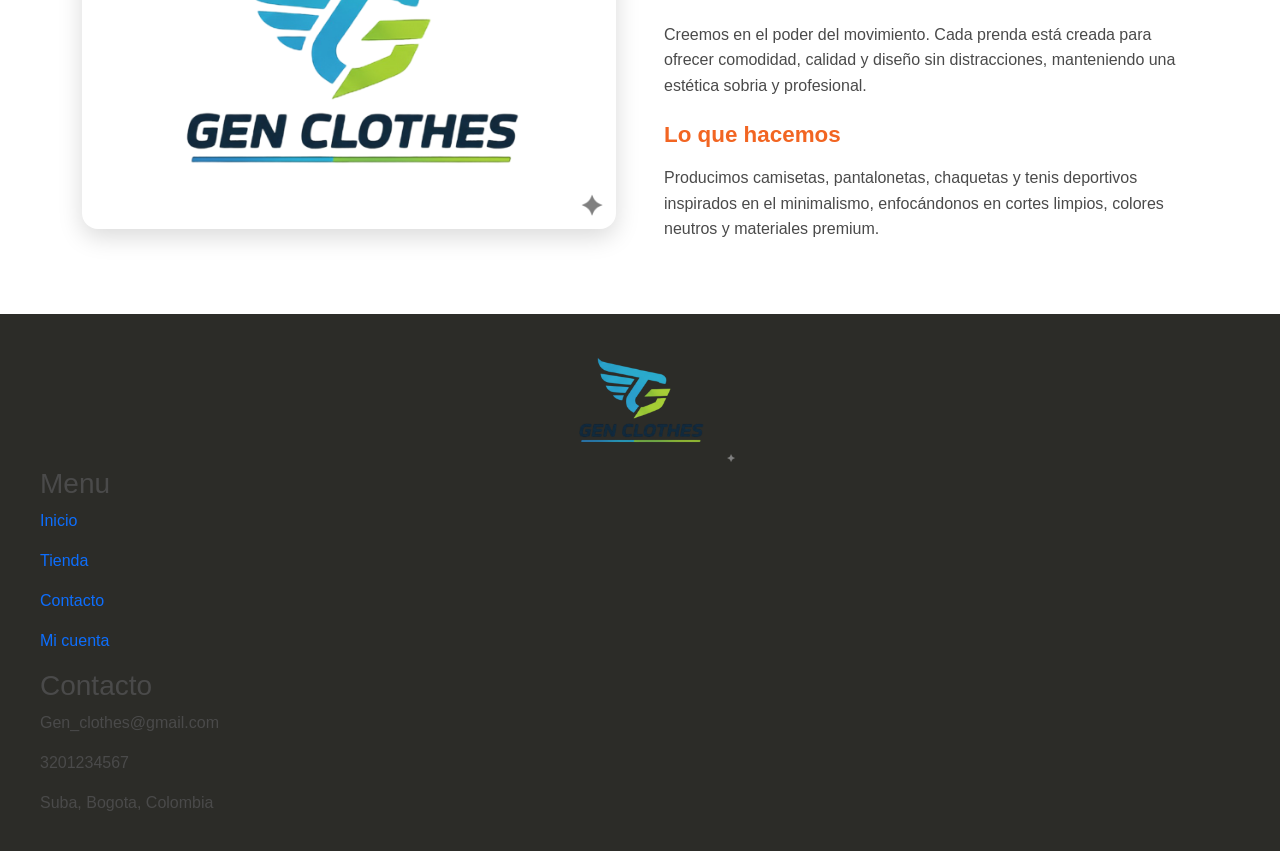
==== commit ac8114d5: "se arreglan animaciones" ====
--- a/index.html
+++ b/index.html
@@ -8,9 +8,6 @@
             rel="stylesheet"
             integrity="sha384-sRIl4kxILFvY47J16cr9ZwB07vP4J8+LH7qKQnuqkuIAvNWLzeN8tE5YBujZqJLB"
             crossorigin="anonymous">
-        <link rel="stylesheet" href="https://cdnjs.cloudflare.com/ajax/libs/font-awesome/6.5.0/css/all.min.css">
-        <link rel="stylesheet" href="./styles/contactenos.css">
-        <link rel="stylesheet" href="https://cdn.jsdelivr.net/npm/bootstrap-icons@1.11.3/font/bootstrap-icons.min.css">
         <script
             src="https://cdn.jsdelivr.net/npm/bootstrap@5.3.8/dist/js/bootstrap.bundle.min.js"
             integrity="sha384-FKyoEForCGlyvwx9Hj09JcYn3nv7wiPVlz7YYwJrWVcXK/BmnVDxM+D2scQbITxI"
@@ -18,10 +15,10 @@
         <link rel="stylesheet" href="./styles/main.css">
         <title>Gen Clothes</title>
     </head>
-<body>
-        <nav class="navbar navbar-expand-lg bg-body-tertiary navbar-nav w-100 d-flex justify-content-between">
+    <body>
+        <nav class="navbar navbar-expand-lg bg-body-tertiary">
             <div class="container">
-                <img class="logonav" src="./logo/logo.png">
+                <a class="navbar-brand" href="#">Gen Clothes</a>
                 <button class="btn-add-primary navbar-toggler" type="button"
                     data-bs-toggle="collapse" data-bs-target="#navbarNav"
                     aria-controls="navbarNav" aria-expanded="false"
@@ -31,48 +28,34 @@
                 <div class="collapse navbar-collapse" id="navbarNav">
                     <ul class="navbar-nav">
                         <li class="nav-item">
-                            <a class="nav-link active list-group-item me-5" href="#">Inicio</a>
+                            <a class="nav-link active" aria-current="page"
+                                href="#">Inicio</a>
                         </li>
                         <li class="nav-item">
-                            <a class="nav-link list-group-item me-5" href="#NuestraTienda">Tienda</a>
+                            <a class="nav-link" href="#">Tienda</a>
                         </li>
                         <li class="nav-item">
-                            <a class="nav-link list-group-item me-5" href="#Contacto">Contacto</a>
+                            <a class="nav-link" href="#">Contacto</a>
                         </li>
                         <li class="nav-item">
-                        <li class="nav-item">
-                            <a class="nav-link list-group-item me-5" href="#Nosotros">¿Quiénes Somos?</a>
+                            <a class="nav-link" aria-disabled="true">Mi
+                                Carrito</a>
                         </li>
-                        <li class="nav-item">
-                            <a class="nav-link list-group-item me-5" href="#modalCarrito">Mi Carrito</a>
-                        </li>
+                        <form class="d-flex" role="search">
+                            <input class="form-control me-2" type="search"
+                                placeholder="Search" aria-label="Search" />
+                            <button
+                                class="btn btn-outline-success btn-add-primary"
+                                type="submit">Buscar</button>
+                        </form>
                     </ul>
                 </div>
             </div>
         </nav>
     </head>
+        <!--Categorías-->
 
-    <!--Carrusel-->
         <div class="container">
-        <div id="carouselExampleSlidesOnly" class="carousel slide w-70" data-bs-ride="carousel">
-            <div class="carousel-inner">
-                <div class="carousel-item active">
-                    <img src="./utils/images/Camisetas.png" class="d-block w-100 imgcarrusel" alt="Camisetas">
-                </div>
-                <div class="carousel-item">
-                    <img src="./utils/images/Calzado.jpg" class="d-block w-100 imgcarrusel" alt="Calzado">
-                </div>
-                <div class="carousel-item">
-                    <img src="./utils/images/Sudaderas.jpg" class="d-block w-100 imgcarrusel" alt="Sudaderas">
-                </div>
-            </div>
-        </div>
-        </div>
-
-    <!--Categorías-->
-
-         <div class="container align-items-center">
-            <h2 class="text-center mb-5 section-title" id="NuestraTienda">Nuestra Tienda</h2>
             <div class="card-header">
                 <ul class="nav nav-tabs card-header-tabs" id="categorias-tabs">
                     <li class="nav-item">
@@ -93,56 +76,49 @@
                      <li class="nav-item">
                    <a class="nav-link active categorias" data-category="Todas" href="#">Todos</a>
 
-                </li>
-            </ul>
+                    </li>
+                </ul>
+            </div>
+
+            <div class="container mt-3">
+                <div class="row" id="productos-container"></div>
             </div>
         </div>
+        <!-- Modal Carrito -->
+<div class="modal fade" id="modalCarrito" tabindex="-1" aria-labelledby="modalCarritoLabel" aria-hidden="true">
+  <div class="modal-dialog modal-lg">
+    <div class="modal-content">
+      
+      <div class="modal-header">
+        <h1 class="modal-title fs-5" id="modalCarritoLabel">Mi carrito</h1>
+        <button type="button" class="btn-close" data-bs-dismiss="modal" aria-label="Cerrar"></button>
+      </div>
 
-        <div class="container mt-3">
-            <div class="row" id="productos-container"></div>
-        </div>
-   
-    
-    <!-- Modal Carrito -->
-    <div class="modal fade" id="modalCarrito" tabindex="-1"
-        aria-labelledby="modalCarritoLabel" aria-hidden="true">
-        <div class="modal-dialog modal-lg">
-            <div class="modal-content">
+      <div class="modal-body" id="carrito-body">
+        <!-- Aquí se cargan los productos del carrito -->
+      </div>
 
-                <div class="modal-header">
-                    <h1 class="modal-title fs-5" id="modalCarritoLabel">Mi
-                        carrito</h1>
-                    <button type="button" class="btn-close"
-                        data-bs-dismiss="modal" aria-label="Cerrar"></button>
-                </div>
-
-                <div class="modal-body" id="carrito-body">
-                    <!-- Aquí se cargan los productos del carrito -->                   
-                     
-                </div>
-
-                <div class="modal-footer">
-                    <div>
-                <p id="carrito-total" class="mt-3 fw-bold"></p>
-                    </div>
-                    
-                   
-                    <button type="button" class="btn btn-success"
-                        id="btnFinalizarCompra">Comprar Pagar</button>
-                </div>
-            </div>
-        </div>
+      <div class="modal-footer">
+        <button type="button" class="btn btn-secondary" data-bs-dismiss="modal">Cerrar</button>
+        <button type="button" class="btn btn-success" id="btnFinalizarCompra">Finalizar compra</button>
+      </div>
     </div>
-
+  </div>
+</div>
+<!---About-->
 <section class="about-section py-5">
         <div class="container">
-            <h2 class="text-center mb-5 section-title" id="Nosotros">Acerca de Nosotros</h2>
+
+            <h2 class="text-center mb-5 section-title">Acerca de Nosotros</h2>
+
             <div class="row align-items-center g-5">
+
                 <!-- Imagen -->
                 <div class="col-md-6">
                     <img src="./logo/logo.png" 
                          class="img-fluid about-img rounded-4" alt="Gen Generation Team">
                 </div>
+
                 <!-- Texto -->
                 <div class="col-md-6">
                     <h3 class="subtitle mb-3">Quiénes Somos</h3>
@@ -150,6 +126,7 @@
                         En <strong>Gen Generation</strong> diseñamos ropa deportiva minimalista, ligera y funcional
                         para personas que buscan rendimiento con un estilo limpio y moderno.
                     </p>
+
                     <h3 class="subtitle mb-3">Nuestra Filosofía</h3>
                     <p class="about-text mb-4">
                         Creemos en el poder del movimiento. Cada prenda está creada para ofrecer comodidad, calidad
@@ -165,79 +142,34 @@
 
             </div>
         </div>
-</section>
+    </section>
+    <!---Footer-->
+   <footer>
+    <div class="lado_iz"></div>
+    <div id="logo">
+        <img id="imagen" src="logo/logo.png" alt="">
+    </div>
+    <div class="menu">
+    <h3>Menu</h3>
+    <p><a class="link-offset-2 link-underline link-underline-opacity-0" href="#">Inicio</a></p>
+    <p><a class="link-offset-2 link-underline link-underline-opacity-0" href="#">Tienda</a></p>
+    <p><a class="link-offset-2 link-underline link-underline-opacity-0" href="#">Contacto</a></p>
+    <p><a class="link-offset-2 link-underline link-underline-opacity-0" href="#">Mi cuenta</a></p>
+    </div>
+    <div class="contacto">
+    <h3>Contacto</h3>
+    <p>Gen_clothes@gmail.com</p>
+    <p>3201234567</p>
+    <p>Suba, Bogota, Colombia</p>
+    </div>
+    
 
-<section class="contacto">
-        <div class="container  mt-5">
-            <h2 class="text-center mb-5 section-title" id="Contacto">Contáctanos</h2>
-        </div>
-        <div class="container mt-5 contacto">
-            <div class="row cont-row">
-                <div class="col-md-6 col-conct col-sm-12">
-                    <ul class="lista-contacto">
-                        <li><i class="fa-solid fa-envelope"></i> genclothes@gmail.com</li>
-                        <li><i class="fa-solid fa-phone"></i> 3202134567</li>
-                        <li><i class="fa-solid fa-location-dot"></i> La Candelaria, Bogotá</li>                         
-                    </ul>
-                    
-                    <iframe 
-                        src="https://www.google.com/maps/embed?pb=!1m18!1m12!1m3!1d5624.314391348985!2d-74.07471656272624!3d4.595661987837193!2m3!1f0!2f0!3f0!3m2!1i1024!2i768!4f13.1!3m3!1m2!1s0x8e3f9993dc244163%3A0x3b1afc70f34b7042!2sCasa%20Samor!5e0!3m2!1ses!2sco!4v1764005495527!5m2!1ses!2sco" 
-                        width="500" 
-                        height="300" 
-                        style="border:0;" 
-                        allowfullscreen="" 
-                        loading="lazy" 
-                        referrerpolicy="no-referrer-when-downgrade">
-                    </iframe>
-                </div>
-                <div class="col-md-6 col-sm-12">
-                    <!-- Formulario de ayuda-->
-                    <h3 class="subtitulo">¿Necesitas ayuda?</h3>
-                    <form action="procesar_formulario"></form>
-                    <label for="nombre">Nombre completo</label>
-                    <input type="text" id="nombre" name="nombre" placeholder="Tu nombre" required>
-                    <label for="e-mail">Correo electrónico</label>
-                    <input type="e-mail" id="e-mail" name="e-mail" placeholder="tunombre@correo.com" required>
-                    <label for="telefono">Teléfono</label>
-                    <input type="number" id="telefono" name="telefono" placeholder="Tu teléfono" required>
-                    <label for="mensaje">Mensaje</label>
-                    <input type="text" id="mensaje" name="mensaje" placeholder="Tu mensaje" required>
-                    <button type="submit" class="btn-contact">Enviar</button>
-                </div>
-            </div>
-        </div>
-</section>
-
-<footer class="datosFooter">
-    <div id="logo">
-        <img id="imagen" src="logo/logo.png" alt="Logo Genclothes">
-    </div>
-    <nav class="datosF navbar navbar-expand-lg">
-        <div class="container-fluid">
-            <div class="navbar-nav w-100 d-flex justify-content-between">
-            <a class="nav-link flex-fill text-center" href="#">Inicio</a>
-            <a class="nav-link flex-fill text-center" href="#NuestraTienda">Tienda</a>
-            <a class="nav-link flex-fill text-center" href="#Contacto">Contacto</a>
-            <a class="nav-link flex-fill text-center" href="#Nosotros">Quiénes Somos</a>
-            <a class="nav-link flex-fill text-center" href="#">Mi Carrito</a>
-            </div>
-        </div>
-    </nav>
-    </br>
-    <div class="datosF">
-        <p>genclothes@gmail.com | 3202134567 | La Candelaria, Bogotá</p>
-    </div>
-    <div class="datosF ">
-        <p>Elaborado por Equipo Estudiantes Generation Cohorte 10-Java - Noviembre de 2025</p>
-    </div>
-</footer>
-
-  <script src="https://cdn.jsdelivr.net/npm/sweetalert2@11"></script>
-    <script
-        src="https://cdn.jsdelivr.net/npm/bootstrap@5.3.8/dist/js/bootstrap.bundle.min.js"
-        integrity="sha384-FKyoEForCGlyvwx9Hj09JcYn3nv7wiPVlz7YYwJrWVcXK/BmnVDxM+D2scQbITxI"
-        crossorigin="anonymous"></script>
-    <script type="module" src="./scripts/main.js"></script>
-
-</body>
+      <script
+            src="https://cdn.jsdelivr.net/npm/bootstrap@5.3.8/dist/js/bootstrap.bundle.min.js"
+            integrity="sha384-FKyoEForCGlyvwx9Hj09JcYn3nv7wiPVlz7YYwJrWVcXK/BmnVDxM+D2scQbITxI"
+            crossorigin="anonymous"></script>
+        <script type="module" src="./scripts/main.js"></script>
+    <body>
+  
+    </body>
 </html>
--- a/styles/main.css
+++ b/styles/main.css
@@ -41,18 +41,15 @@
   color: #fff;
 }
 
-
 .card-img-top{
   width: 280px;
   height: 350px;
-  margin-left: 15px;
-  margin-top: 10px;
+  margin: 10px auto;
+ transform: transform 0.3s;
 }
 
 .card-img-top:hover{
-  width: 350px;
-  height: 500px;
-  margin-left: 0px;
+transform: scale(1.1);
 }
 
 .card{
@@ -77,11 +74,6 @@
 .agregar-carrito:hover{
     background-color: var( --color-accent);
     color: #fff;
-}
-
-.imgcarrusel{
-  width: 200px;
-  height: 700px;
 }
 footer {
   background-color: #2C2C28;
@@ -108,7 +100,7 @@
   width: 200px;
   height: auto;
 }
- */
+
 /* ============================
    GENERALES
 ============================ */
@@ -158,81 +150,17 @@
     transform: scale(1.05); /* Aumenta un poquito la imagen */
     box-shadow: 0px 12px 32px rgba(0,0,0,0.25); /* Más sombra para el efecto “realce” */
 }
+.img-producto{
+object-fit: cover;
 
-.datosContacto{
-  font-size: 25px;
 }
-
-h2{
-  text-align: center;
+.card {
+  overflow: hidden;
 }
-
-.logonav{
-  width: 150px;
-  height: 100px;
-}
-
-.navbar{
-  background-color: var(--color-primary)!important ;
-}
-
-.nav-item{
-  font-size: 20px;
-}
-
-.search-container {
-    position: relative;
-    width: 250px;
-}
-
-.search-container input {
-    width: 100%;
-    padding: 8px 35px 8px 10px; 
-}
-
-.search-container i {
-    position: absolute;
-    right: 10px;
-    top: 50%;
-    transform: translateY(-50%);
-    pointer-events: none;
-}
-
-.datosFooter{
-  background-color: var(--color-accent)!important;
+.cont_imagen{
+    display: flex;
+  justify-content: center;
   align-items: center;
-}
-
-.datosF{
-  background-color: var(--color-accent)!important;
-}
-
-/* ------------ BOTONES / CATEGORIAS ------------- */
-.btn-add-primary {
-  background-color: var(--color-primary);
-  color: #fff;
-  border: none;
-  padding: 10px 18px;
-  border-radius: var(--btn-radius);
-  font-family: var(--font-main);
-  box-shadow: var(--btn-shadow);
-  cursor: pointer;
-  transition: 0.3s;
-}
-.btn-add-primary:hover {
-  background-color: var(--color-secondary);
-  color: black;
-}
-
-.categorias{
-  background-color: var(--color-secondary);
-  color: black;
-}
-.categorias:hover {
-  background-color: var(--color-accent);
-  color: #fff;
-}
-.nav-link.categorias.active {
-  background-color: var(--color-accent) !important;
-  color: var(--white) !important;
-}
+  padding: 10px;
+  overflow: hidden;
+}
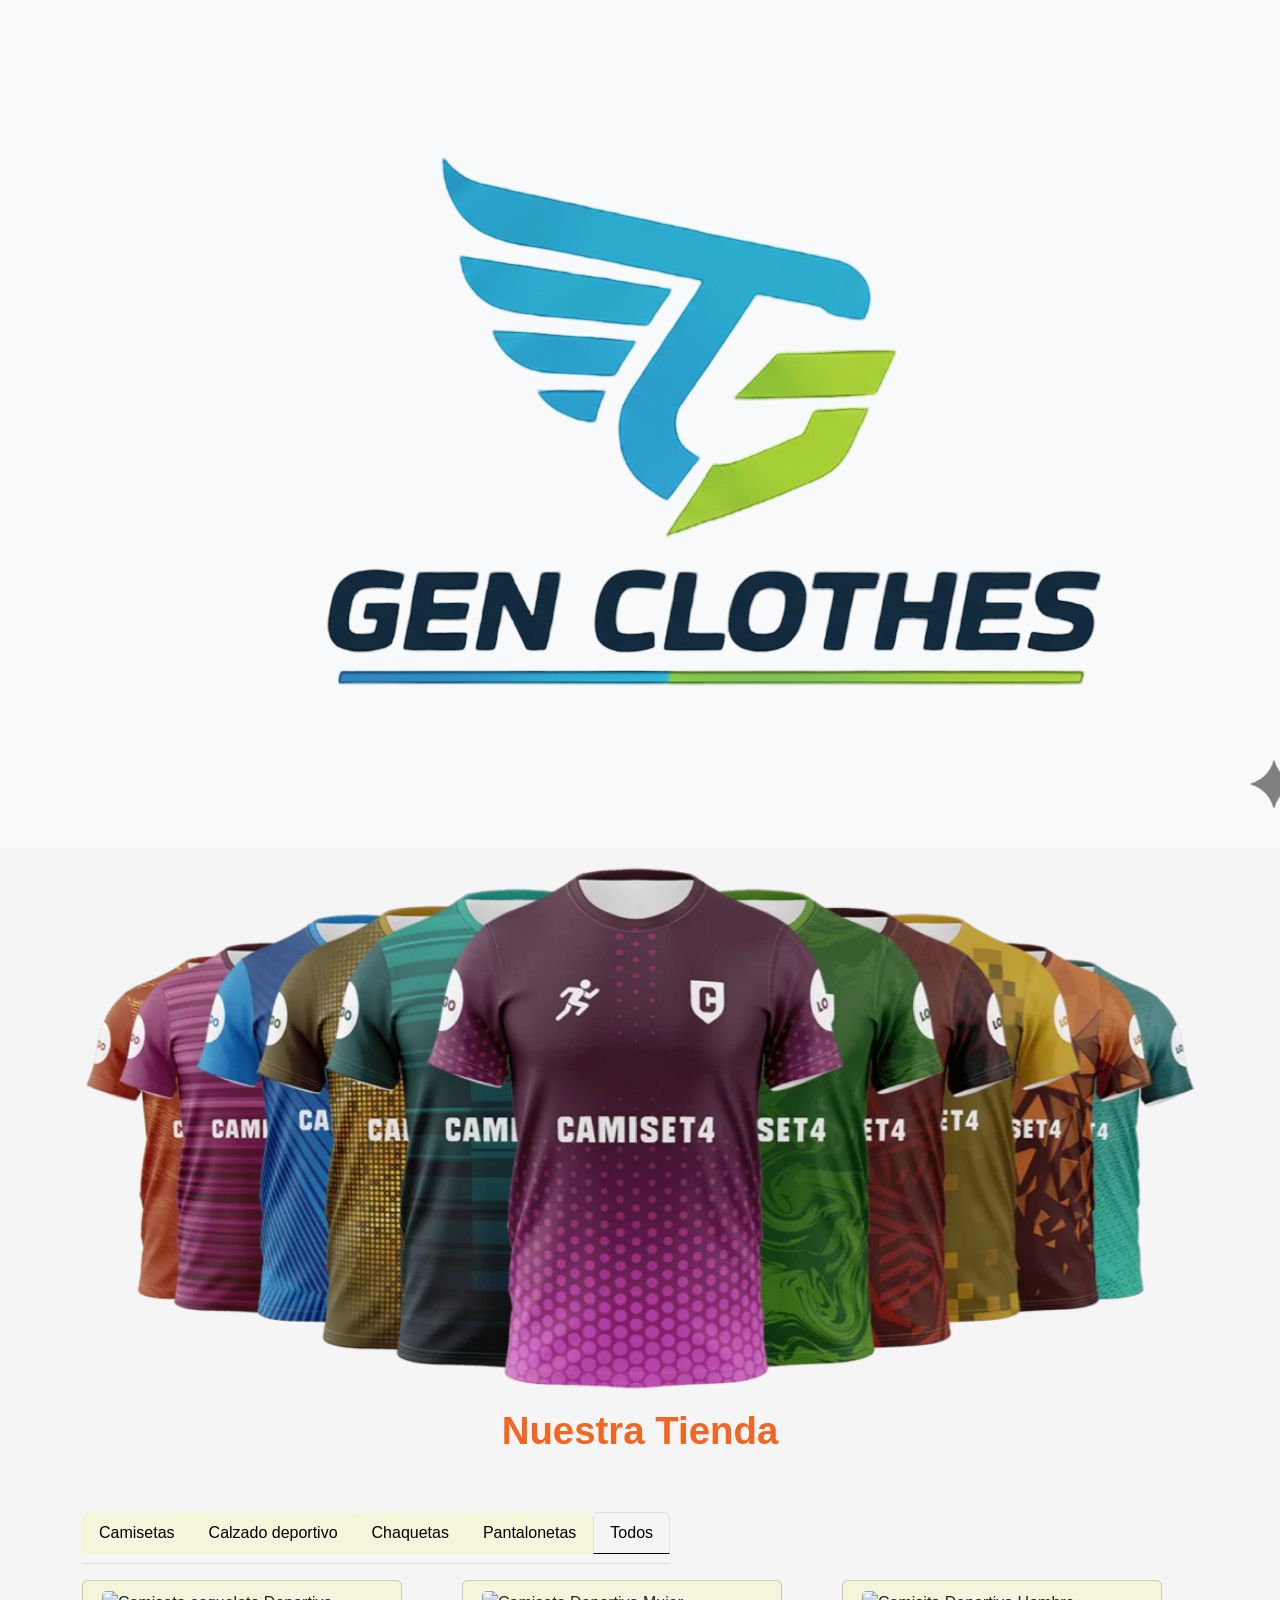
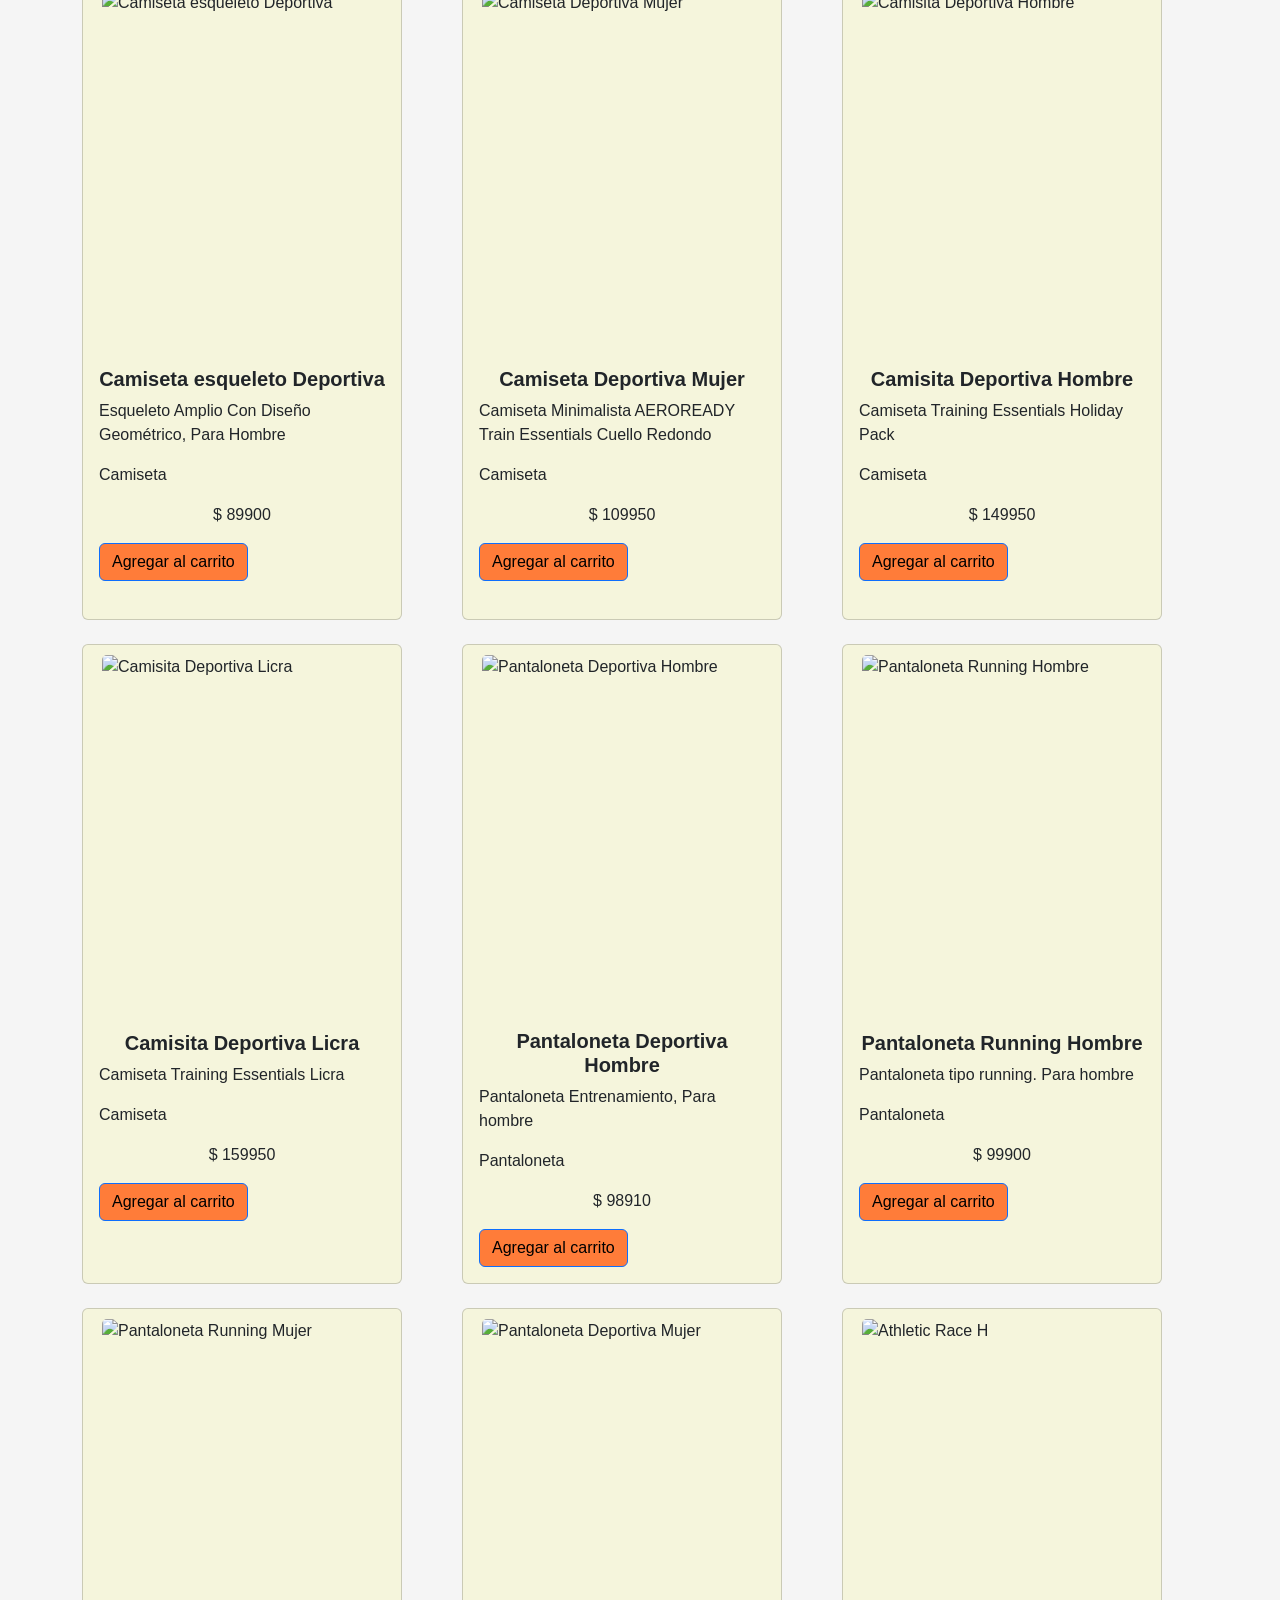
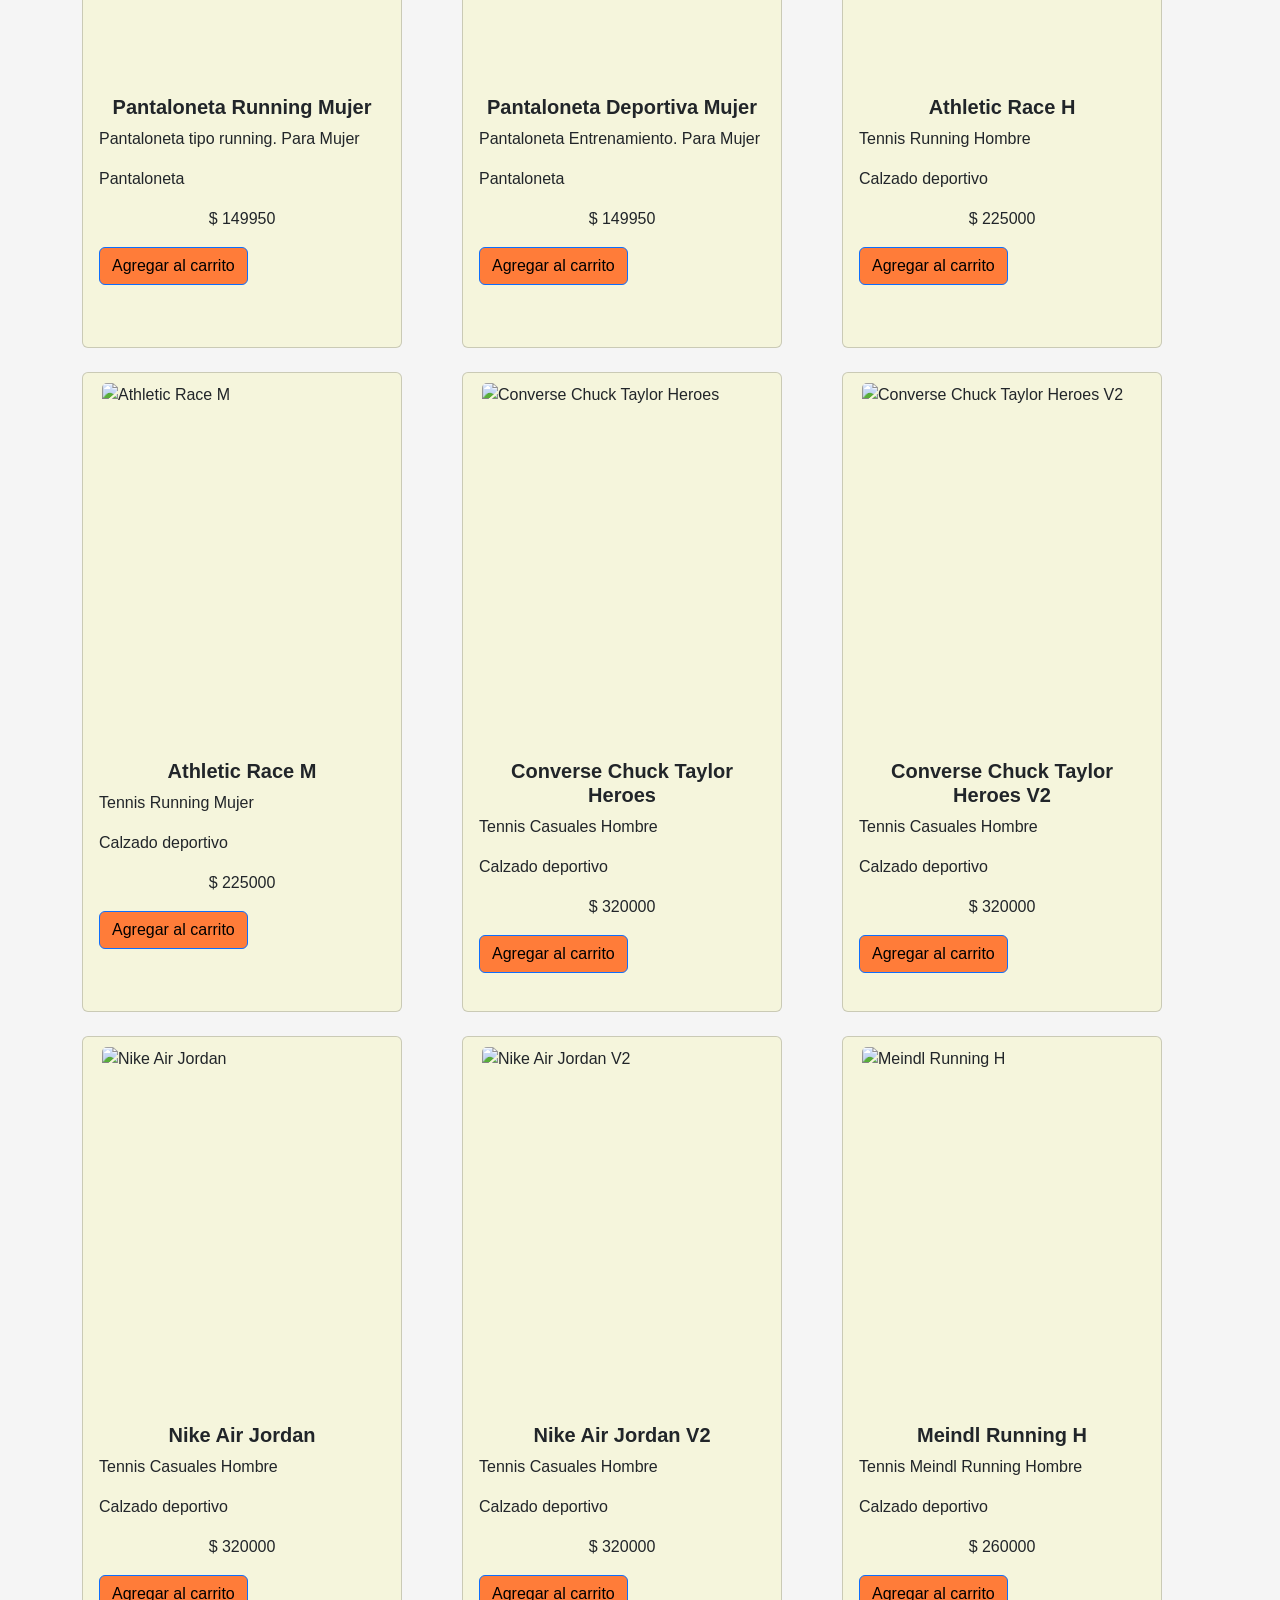
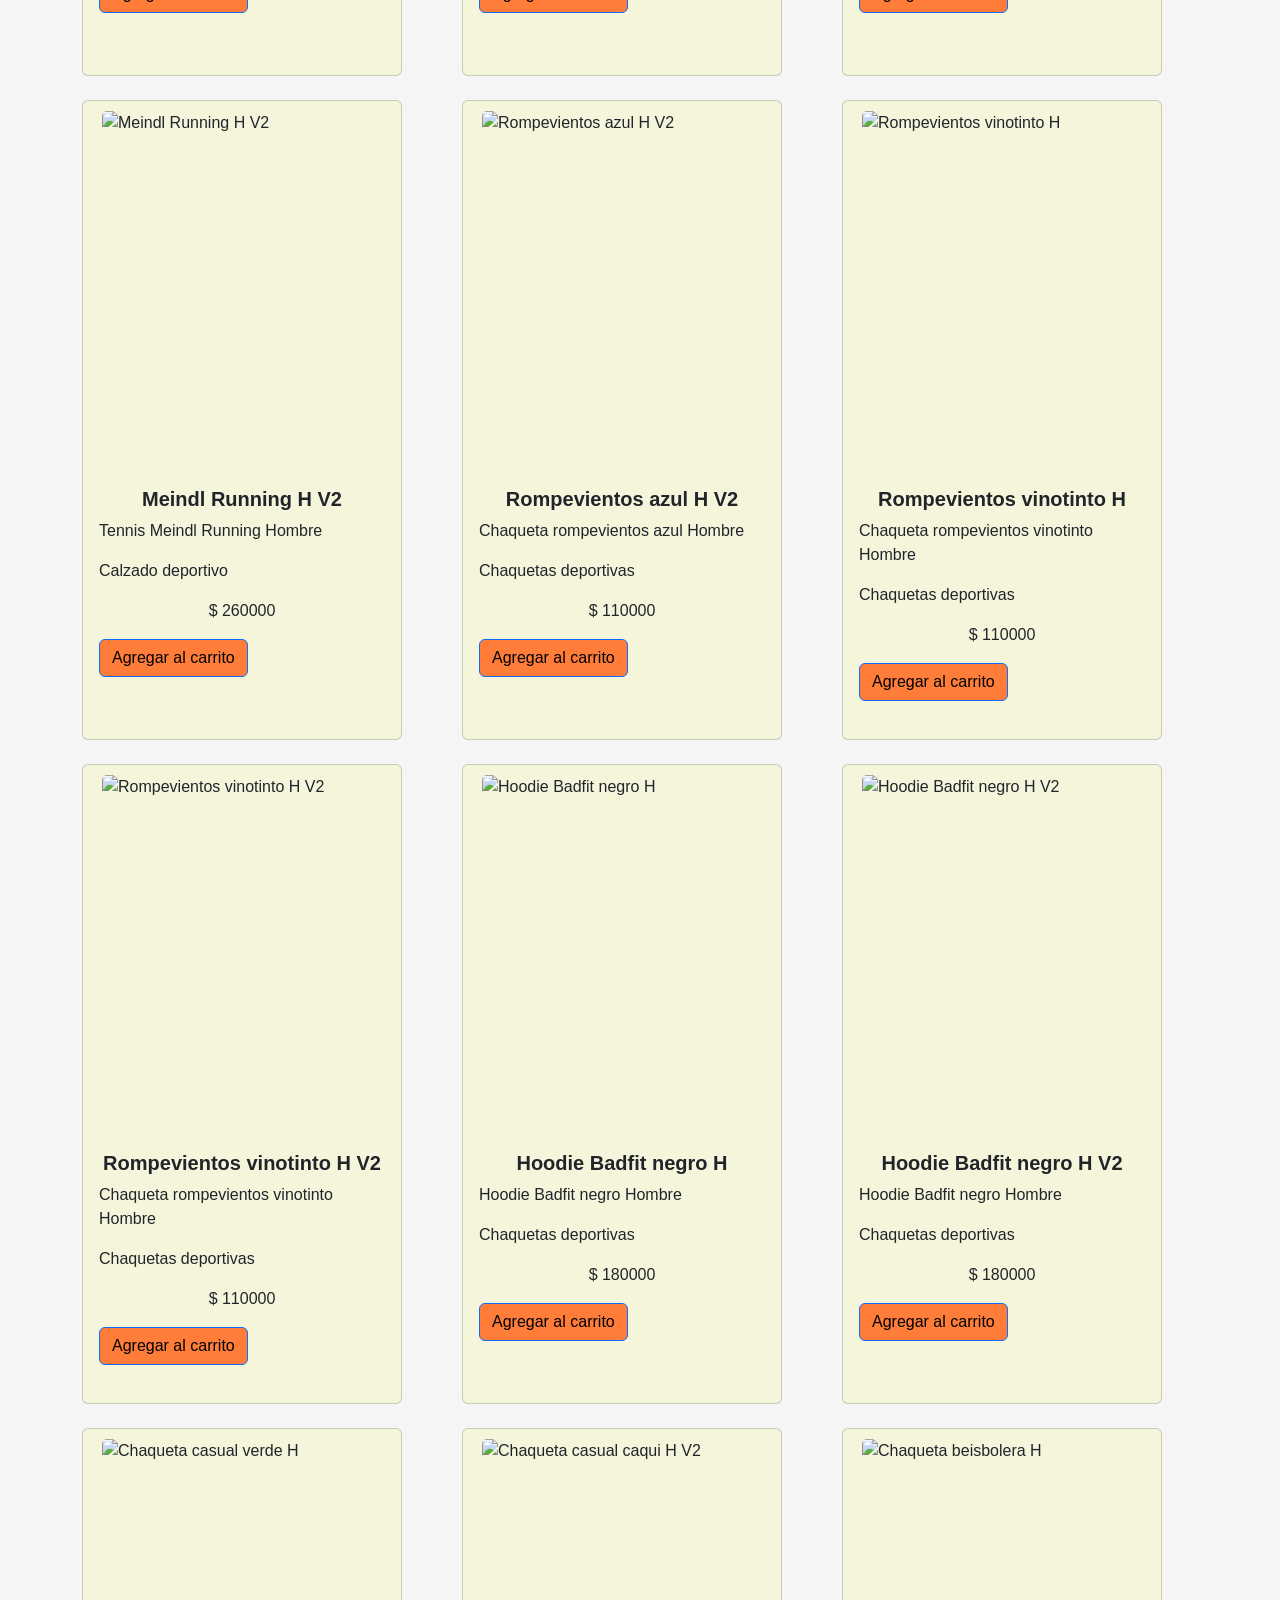
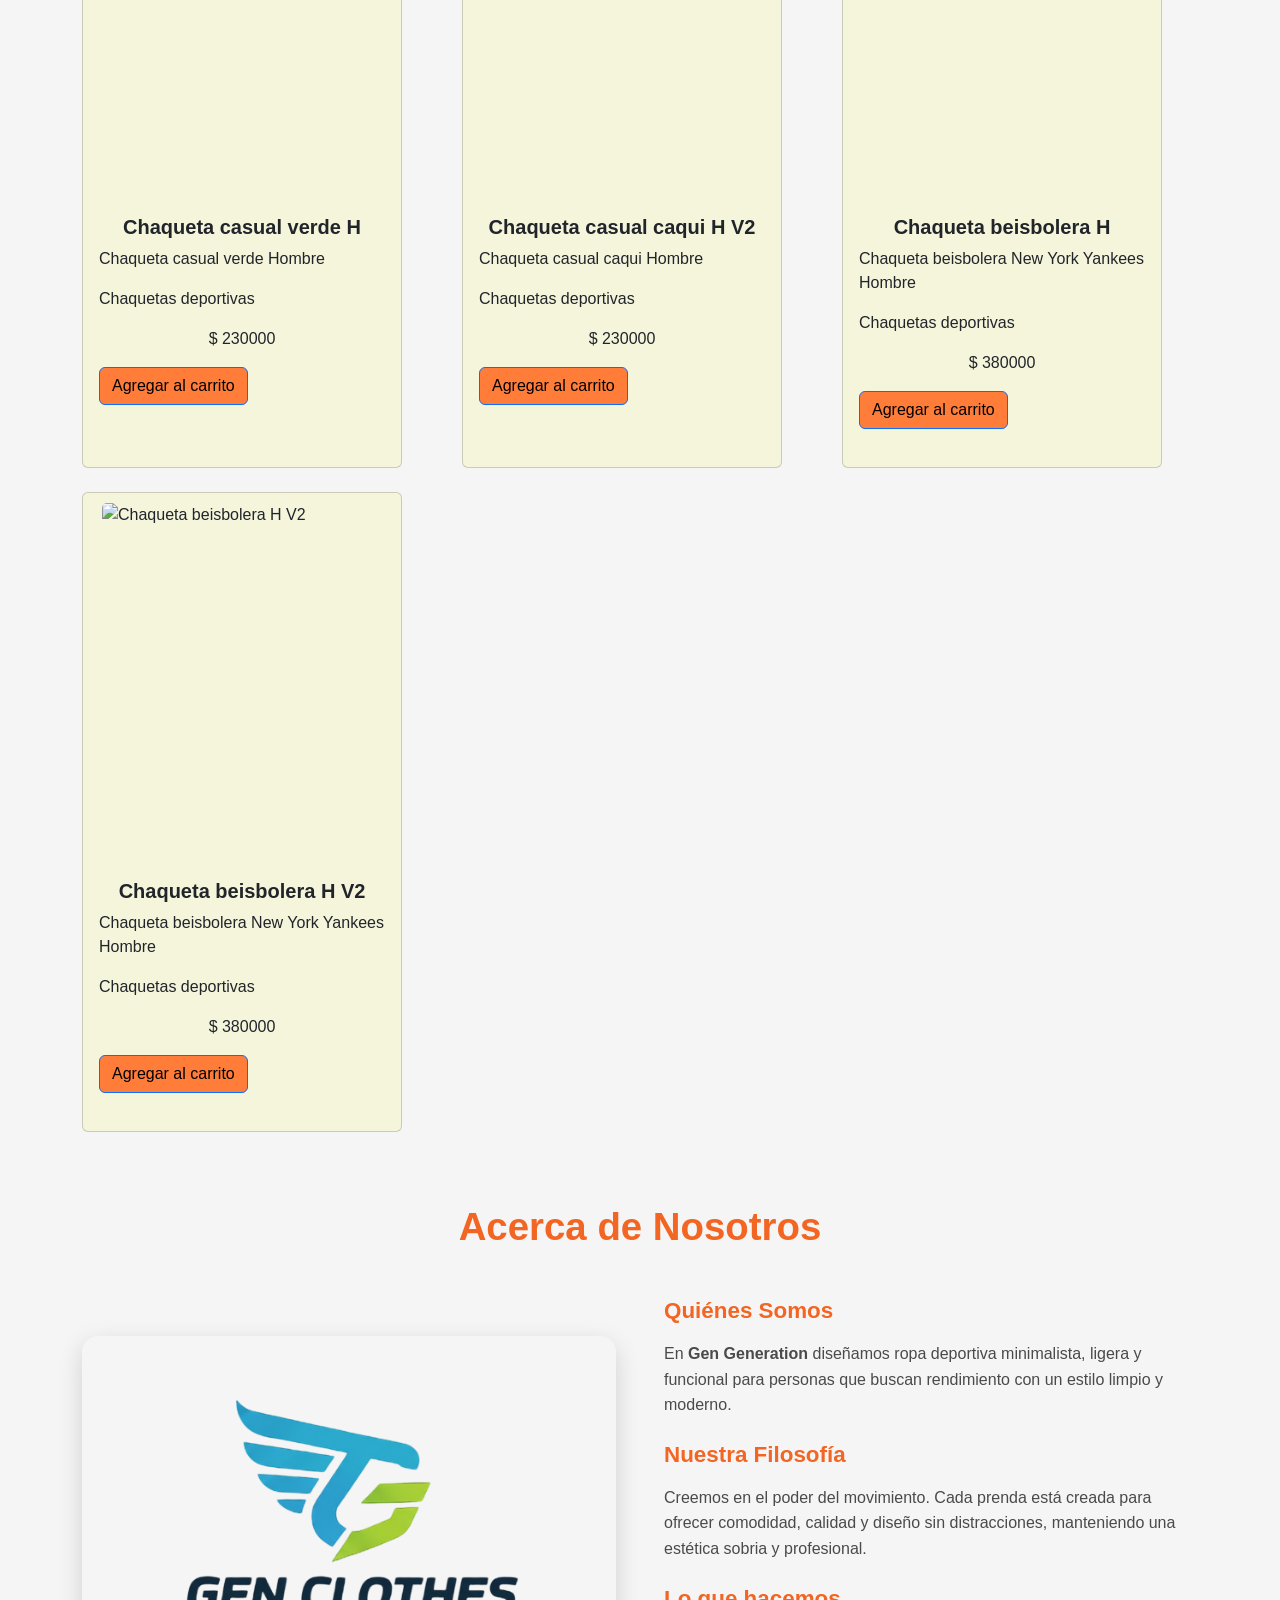
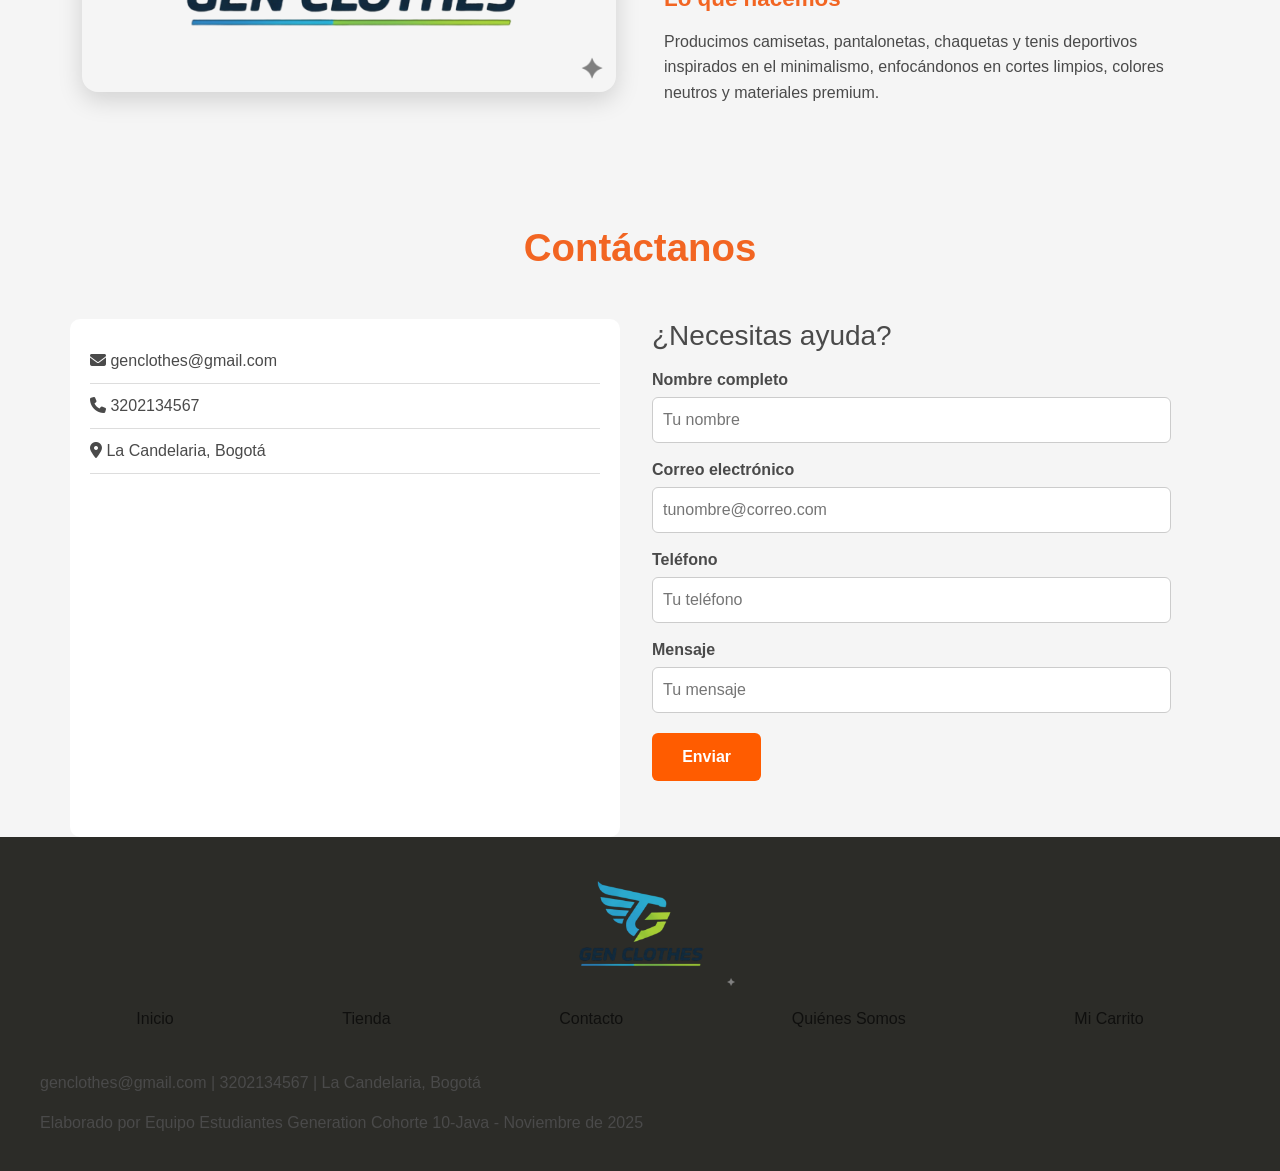
==== commit f1c7aae9: "integracion" ====
--- a/index.html
+++ b/index.html
@@ -8,17 +8,21 @@
             rel="stylesheet"
             integrity="sha384-sRIl4kxILFvY47J16cr9ZwB07vP4J8+LH7qKQnuqkuIAvNWLzeN8tE5YBujZqJLB"
             crossorigin="anonymous">
+        <link rel="stylesheet" href="https://cdnjs.cloudflare.com/ajax/libs/font-awesome/6.5.0/css/all.min.css">
+      
+        <link rel="stylesheet" href="https://cdn.jsdelivr.net/npm/bootstrap-icons@1.11.3/font/bootstrap-icons.min.css">
         <script
             src="https://cdn.jsdelivr.net/npm/bootstrap@5.3.8/dist/js/bootstrap.bundle.min.js"
             integrity="sha384-FKyoEForCGlyvwx9Hj09JcYn3nv7wiPVlz7YYwJrWVcXK/BmnVDxM+D2scQbITxI"
             crossorigin="anonymous"></script>
         <link rel="stylesheet" href="./styles/main.css">
+          <link rel="stylesheet" href="./styles/contactenos.css">
         <title>Gen Clothes</title>
     </head>
-    <body>
-        <nav class="navbar navbar-expand-lg bg-body-tertiary">
+<body>
+        <nav class="navbar navbar-expand-lg bg-body-tertiary navbar-nav w-100 d-flex justify-content-between">
             <div class="container">
-                <a class="navbar-brand" href="#">Gen Clothes</a>
+                <img class="logonav" src="./utils/logo/logo.png">
                 <button class="btn-add-primary navbar-toggler" type="button"
                     data-bs-toggle="collapse" data-bs-target="#navbarNav"
                     aria-controls="navbarNav" aria-expanded="false"
@@ -28,34 +32,48 @@
                 <div class="collapse navbar-collapse" id="navbarNav">
                     <ul class="navbar-nav">
                         <li class="nav-item">
-                            <a class="nav-link active" aria-current="page"
-                                href="#">Inicio</a>
-                        </li>
-                        <li class="nav-item">
-                            <a class="nav-link" href="#">Tienda</a>
-                        </li>
-                        <li class="nav-item">
-                            <a class="nav-link" href="#">Contacto</a>
-                        </li>
-                        <li class="nav-item">
-                            <a class="nav-link" aria-disabled="true">Mi
-                                Carrito</a>
-                        </li>
-                        <form class="d-flex" role="search">
-                            <input class="form-control me-2" type="search"
-                                placeholder="Search" aria-label="Search" />
-                            <button
-                                class="btn btn-outline-success btn-add-primary"
-                                type="submit">Buscar</button>
-                        </form>
+                            <a class="nav-link active list-group-item me-5" href="#">Inicio</a>
+                        </li>
+                        <li class="nav-item">
+                            <a class="nav-link list-group-item me-5" href="#NuestraTienda">Tienda</a>
+                        </li>
+                        <li class="nav-item">
+                            <a class="nav-link list-group-item me-5" href="#Contacto">Contacto</a>
+                        </li>
+                        <li class="nav-item">
+                        <li class="nav-item">
+                            <a class="nav-link list-group-item me-5" href="#Nosotros">¿Quiénes Somos?</a>
+                        </li>
+                        <li class="nav-item">
+                            <a class="nav-link list-group-item me-5" href="#modalCarrito">Mi Carrito</a>
+                        </li>
                     </ul>
                 </div>
             </div>
         </nav>
     </head>
-        <!--Categorías-->
-
+
+    <!--Carrusel-->
         <div class="container">
+        <div id="carouselExampleSlidesOnly" class="carousel slide w-70" data-bs-ride="carousel">
+            <div class="carousel-inner">
+                <div class="carousel-item active">
+                    <img src="./utils/images/Camisetas.png" class="d-block w-100 imgcarrusel" alt="Camisetas">
+                </div>
+                <div class="carousel-item">
+                    <img src="./utils/images/Calzado.jpg" class="d-block w-100 imgcarrusel" alt="Calzado">
+                </div>
+                <div class="carousel-item">
+                    <img src="./utils/images/Sudaderas.jpg" class="d-block w-100 imgcarrusel" alt="Sudaderas">
+                </div>
+            </div>
+        </div>
+        </div>
+
+    <!--Categorías-->
+
+         <div class="container align-items-center">
+            <h2 class="text-center mb-5 section-title" id="NuestraTienda">Nuestra Tienda</h2>
             <div class="card-header">
                 <ul class="nav nav-tabs card-header-tabs" id="categorias-tabs">
                     <li class="nav-item">
@@ -76,49 +94,54 @@
                      <li class="nav-item">
                    <a class="nav-link active categorias" data-category="Todas" href="#">Todos</a>
 
-                    </li>
-                </ul>
-            </div>
-
-            <div class="container mt-3">
-                <div class="row" id="productos-container"></div>
-            </div>
-        </div>
-        <!-- Modal Carrito -->
-<div class="modal fade" id="modalCarrito" tabindex="-1" aria-labelledby="modalCarritoLabel" aria-hidden="true">
-  <div class="modal-dialog modal-lg">
-    <div class="modal-content">
-      
-      <div class="modal-header">
-        <h1 class="modal-title fs-5" id="modalCarritoLabel">Mi carrito</h1>
-        <button type="button" class="btn-close" data-bs-dismiss="modal" aria-label="Cerrar"></button>
-      </div>
-
-      <div class="modal-body" id="carrito-body">
-        <!-- Aquí se cargan los productos del carrito -->
-      </div>
-
-      <div class="modal-footer">
-        <button type="button" class="btn btn-secondary" data-bs-dismiss="modal">Cerrar</button>
-        <button type="button" class="btn btn-success" id="btnFinalizarCompra">Finalizar compra</button>
-      </div>
-    </div>
-  </div>
-</div>
-<!---About-->
+                </li>
+            </ul>
+            </div>
+        </div>
+
+        <div class="container mt-3">
+            <div class="row" id="productos-container"></div>
+        </div>
+       
+    <!-- Modal Carrito -->
+    <div class="modal fade" id="modalCarrito" tabindex="-1"
+        aria-labelledby="modalCarritoLabel" aria-hidden="true">
+        <div class="modal-dialog modal-lg">
+            <div class="modal-content">
+
+                <div class="modal-header">
+                    <h1 class="modal-title fs-5" id="modalCarritoLabel">Mi
+                        carrito</h1>
+                    <button type="button" class="btn-close"
+                        data-bs-dismiss="modal" aria-label="Cerrar"></button>
+                </div>
+
+                <div class="modal-body" id="carrito-body">
+                    <!-- Aquí se cargan los productos del carrito -->                   
+                     
+                </div>
+
+                <div class="modal-footer">
+                    <div>
+                  <p id="carrito-total" class="mt-3 fw-bold"></p>
+                    </div>                   
+                   
+                    <button type="button" class="btn btn-success"
+                        id="btnFinalizarCompra">Comprar Pagar</button>
+                </div>
+            </div>
+        </div>
+    </div>
+
 <section class="about-section py-5">
         <div class="container">
-
-            <h2 class="text-center mb-5 section-title">Acerca de Nosotros</h2>
-
+            <h2 class="text-center mb-5 section-title" id="Nosotros">Acerca de Nosotros</h2>
             <div class="row align-items-center g-5">
-
                 <!-- Imagen -->
                 <div class="col-md-6">
-                    <img src="./logo/logo.png" 
+                    <img src="./utils/logo/logo.png" 
                          class="img-fluid about-img rounded-4" alt="Gen Generation Team">
                 </div>
-
                 <!-- Texto -->
                 <div class="col-md-6">
                     <h3 class="subtitle mb-3">Quiénes Somos</h3>
@@ -126,7 +149,6 @@
                         En <strong>Gen Generation</strong> diseñamos ropa deportiva minimalista, ligera y funcional
                         para personas que buscan rendimiento con un estilo limpio y moderno.
                     </p>
-
                     <h3 class="subtitle mb-3">Nuestra Filosofía</h3>
                     <p class="about-text mb-4">
                         Creemos en el poder del movimiento. Cada prenda está creada para ofrecer comodidad, calidad
@@ -142,34 +164,79 @@
 
             </div>
         </div>
-    </section>
-    <!---Footer-->
-   <footer>
-    <div class="lado_iz"></div>
+</section>
+
+<section class="contacto">
+        <div class="container  mt-5">
+            <h2 class="text-center mb-5 section-title" id="Contacto">Contáctanos</h2>
+        </div>
+        <div class="container mt-5 contacto">
+            <div class="row cont-row">
+                <div class="col-md-6 col-conct col-sm-12">
+                    <ul class="lista-contacto">
+                        <li><i class="fa-solid fa-envelope"></i> genclothes@gmail.com</li>
+                        <li><i class="fa-solid fa-phone"></i> 3202134567</li>
+                        <li><i class="fa-solid fa-location-dot"></i> La Candelaria, Bogotá</li>                         
+                    </ul>
+                    
+                    <iframe 
+                        src="https://www.google.com/maps/embed?pb=!1m18!1m12!1m3!1d5624.314391348985!2d-74.07471656272624!3d4.595661987837193!2m3!1f0!2f0!3f0!3m2!1i1024!2i768!4f13.1!3m3!1m2!1s0x8e3f9993dc244163%3A0x3b1afc70f34b7042!2sCasa%20Samor!5e0!3m2!1ses!2sco!4v1764005495527!5m2!1ses!2sco" 
+                        width="500" 
+                        height="300" 
+                        style="border:0;" 
+                        allowfullscreen="" 
+                        loading="lazy" 
+                        referrerpolicy="no-referrer-when-downgrade">
+                    </iframe>
+                </div>
+                <div class="col-md-6 col-sm-12">
+                    <!-- Formulario de ayuda-->
+                    <h3 class="subtitulo">¿Necesitas ayuda?</h3>
+                    <form action="procesar_formulario"></form>
+                    <label for="nombre">Nombre completo</label>
+                    <input type="text" id="nombre" name="nombre" placeholder="Tu nombre" required>
+                    <label for="e-mail">Correo electrónico</label>
+                    <input type="e-mail" id="e-mail" name="e-mail" placeholder="tunombre@correo.com" required>
+                    <label for="telefono">Teléfono</label>
+                    <input type="number" id="telefono" name="telefono" placeholder="Tu teléfono" required>
+                    <label for="mensaje">Mensaje</label>
+                    <input type="text" id="mensaje" name="mensaje" placeholder="Tu mensaje" required>
+                    <button type="submit" class="btn-contact">Enviar</button>
+                </div>
+            </div>
+        </div>
+</section>
+
+<footer class="datosFooter">
     <div id="logo">
-        <img id="imagen" src="logo/logo.png" alt="">
-    </div>
-    <div class="menu">
-    <h3>Menu</h3>
-    <p><a class="link-offset-2 link-underline link-underline-opacity-0" href="#">Inicio</a></p>
-    <p><a class="link-offset-2 link-underline link-underline-opacity-0" href="#">Tienda</a></p>
-    <p><a class="link-offset-2 link-underline link-underline-opacity-0" href="#">Contacto</a></p>
-    <p><a class="link-offset-2 link-underline link-underline-opacity-0" href="#">Mi cuenta</a></p>
-    </div>
-    <div class="contacto">
-    <h3>Contacto</h3>
-    <p>Gen_clothes@gmail.com</p>
-    <p>3201234567</p>
-    <p>Suba, Bogota, Colombia</p>
-    </div>
-    
-
-      <script
-            src="https://cdn.jsdelivr.net/npm/bootstrap@5.3.8/dist/js/bootstrap.bundle.min.js"
-            integrity="sha384-FKyoEForCGlyvwx9Hj09JcYn3nv7wiPVlz7YYwJrWVcXK/BmnVDxM+D2scQbITxI"
-            crossorigin="anonymous"></script>
-        <script type="module" src="./scripts/main.js"></script>
-    <body>
-  
-    </body>
+        <img id="imagen" src="./utils/logo/logo.png" alt="Logo Genclothes">
+    </div>
+    <nav class="datosF navbar navbar-expand-lg">
+        <div class="container-fluid">
+            <div class="navbar-nav w-100 d-flex justify-content-between">
+            <a class="nav-link flex-fill text-center" href="#">Inicio</a>
+            <a class="nav-link flex-fill text-center" href="#NuestraTienda">Tienda</a>
+            <a class="nav-link flex-fill text-center" href="#Contacto">Contacto</a>
+            <a class="nav-link flex-fill text-center" href="#Nosotros">Quiénes Somos</a>
+            <a class="nav-link flex-fill text-center" href="#">Mi Carrito</a>
+            </div>
+        </div>
+    </nav>
+    </br>
+    <div class="datosF">
+        <p>genclothes@gmail.com | 3202134567 | La Candelaria, Bogotá</p>
+    </div>
+    <div class="datosF ">
+        <p>Elaborado por Equipo Estudiantes Generation Cohorte 10-Java - Noviembre de 2025</p>
+    </div>
+</footer>
+
+   <script src="https://cdn.jsdelivr.net/npm/sweetalert2@11"></script>
+    <script
+        src="https://cdn.jsdelivr.net/npm/bootstrap@5.3.8/dist/js/bootstrap.bundle.min.js"
+        integrity="sha384-FKyoEForCGlyvwx9Hj09JcYn3nv7wiPVlz7YYwJrWVcXK/BmnVDxM+D2scQbITxI"
+        crossorigin="anonymous"></script>
+    <script type="module" src="./scripts/main.js"></script>
+     
+</body>
 </html>
--- a/styles/contactenos.css
+++ b/styles/contactenos.css
@@ -0,0 +1,128 @@
+/* --- Estilos generales --- */
+body {
+    font-family: Arial, Helvetica, sans-serif;
+    margin: 0;
+    padding: 0;
+    background: #f5f5f5;
+}
+
+/* Contenedor principal */
+.container {
+    width: 90%;
+    margin: auto;
+}
+
+.mt-5 {
+    margin-top: 40px;
+}
+
+/* Título principal */
+.contenedor-titulo {
+    background-color: #ff5c00;    
+    padding: 20px;                
+    border-radius: 8px;          
+    text-align: center;           
+    margin-bottom: 20px;          
+}
+.titulo {
+    text-align: center;
+    font-size: 2rem;
+    margin-bottom: 20px;
+    color: white;                               
+    margin: 0;                    
+}
+
+/* --- Diseño de columnas --- */
+.cont-row {
+    display: flex;
+    flex-wrap: wrap;
+    gap: 20px;
+}
+
+.col-conct {
+    flex: 1;
+    min-width: 300px;
+    background: white;
+    padding: 20px;
+    border-radius: 10px;
+}
+
+/* --- Información de contacto --- */
+.contacto p {
+    margin: 5px 0;
+    line-height: 1.4;
+}
+
+/* --- Mapa --- */
+iframe {
+    margin-top: 20px;
+    width: 100%;
+    border-radius: 8px;
+}
+
+/* --- Formulario --- */
+label {
+    display: block;
+    margin-top: 15px;
+    font-weight: bold;
+}
+
+input {
+    width: 95%;
+    padding: 10px 10px;
+    margin-top: 5px;
+    margin-right: 5px;
+    border-radius: 6px;
+    border: 1px solid #ccc;
+}
+
+/* Botón de formulario */
+.btn-contact {
+    margin-top: 20px;
+    width: 20%;
+    padding: 12px;
+    background-color: #ff5c00;
+    color: white;
+    border: none;
+    border-radius: 6px;
+    cursor: pointer;
+    font-weight: bold;
+}
+
+.btn-contact:hover {
+    background-color: #2c2c28;
+}
+
+ul {
+    list-style: none;
+    padding: 0;
+}
+
+ul li {
+    padding: 10px 0;
+    font-size: 1rem;
+    border-bottom: 1px solid #ddd;
+}
+
+.whatsapp-btn {
+    position: fixed;
+    bottom: 20px;
+    right: 20px;
+    background: #25D366;
+    color: white;
+    font-size: 28px;
+    width: 60px;
+    height: 60px;
+    text-align: center;
+    display: flex;
+    justify-content: center;
+    align-items: center;
+    border-radius: 50%;
+    text-decoration: none;
+}
+
+.whatsapp-btn:hover {
+    transform: scale(1.1);
+    background: #20ba57;
+}
+
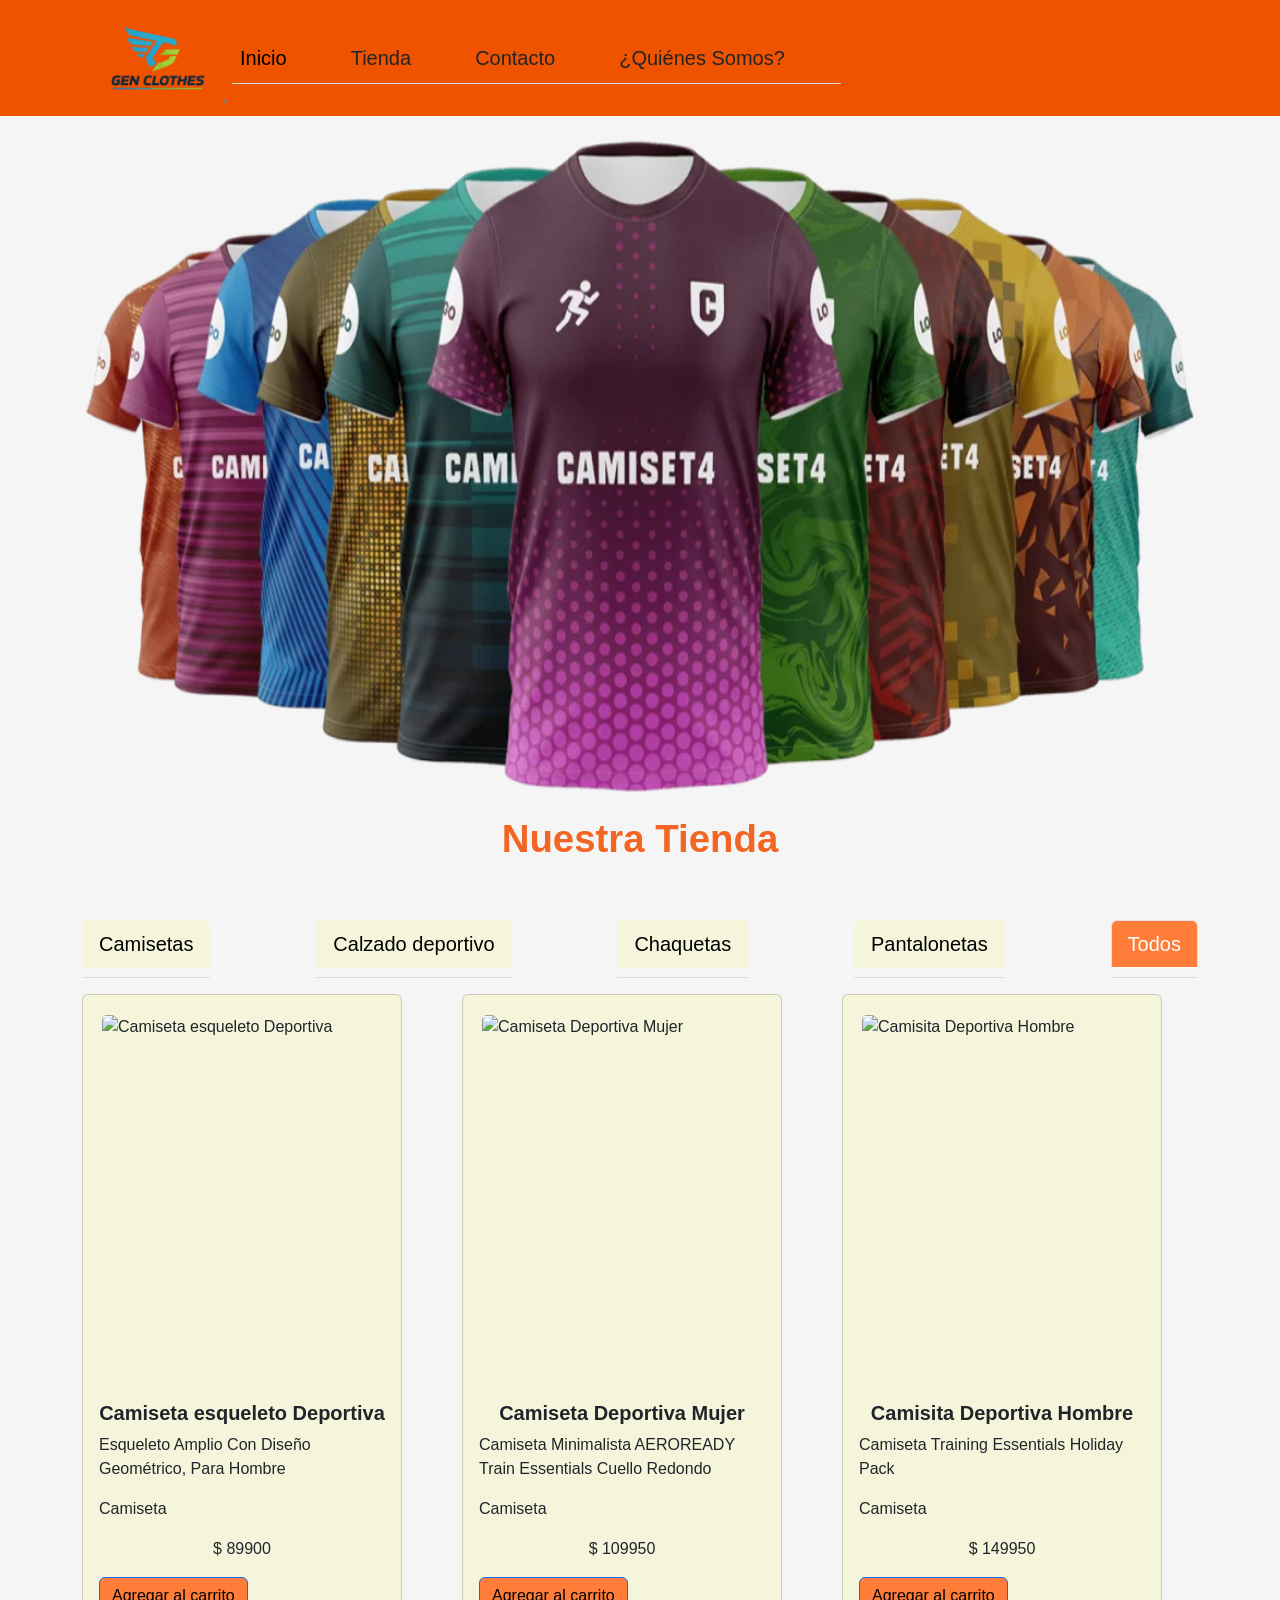
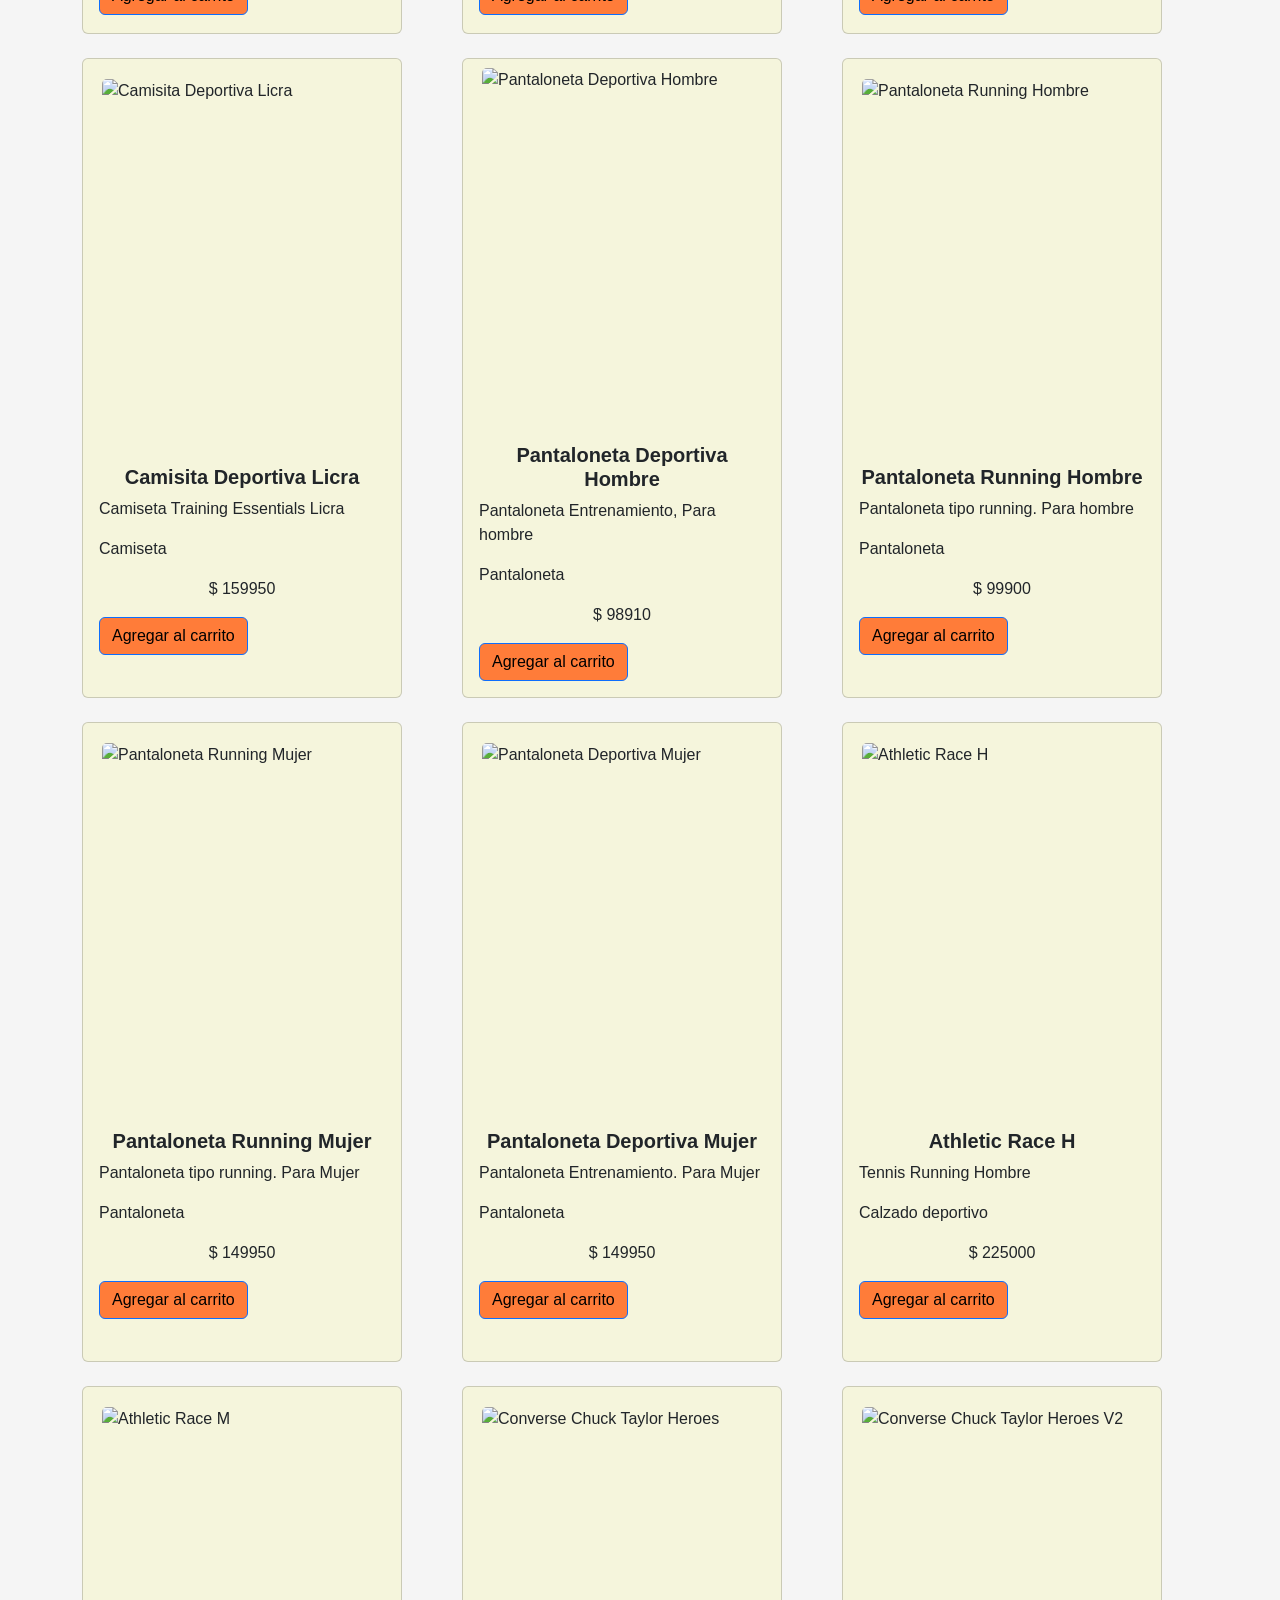
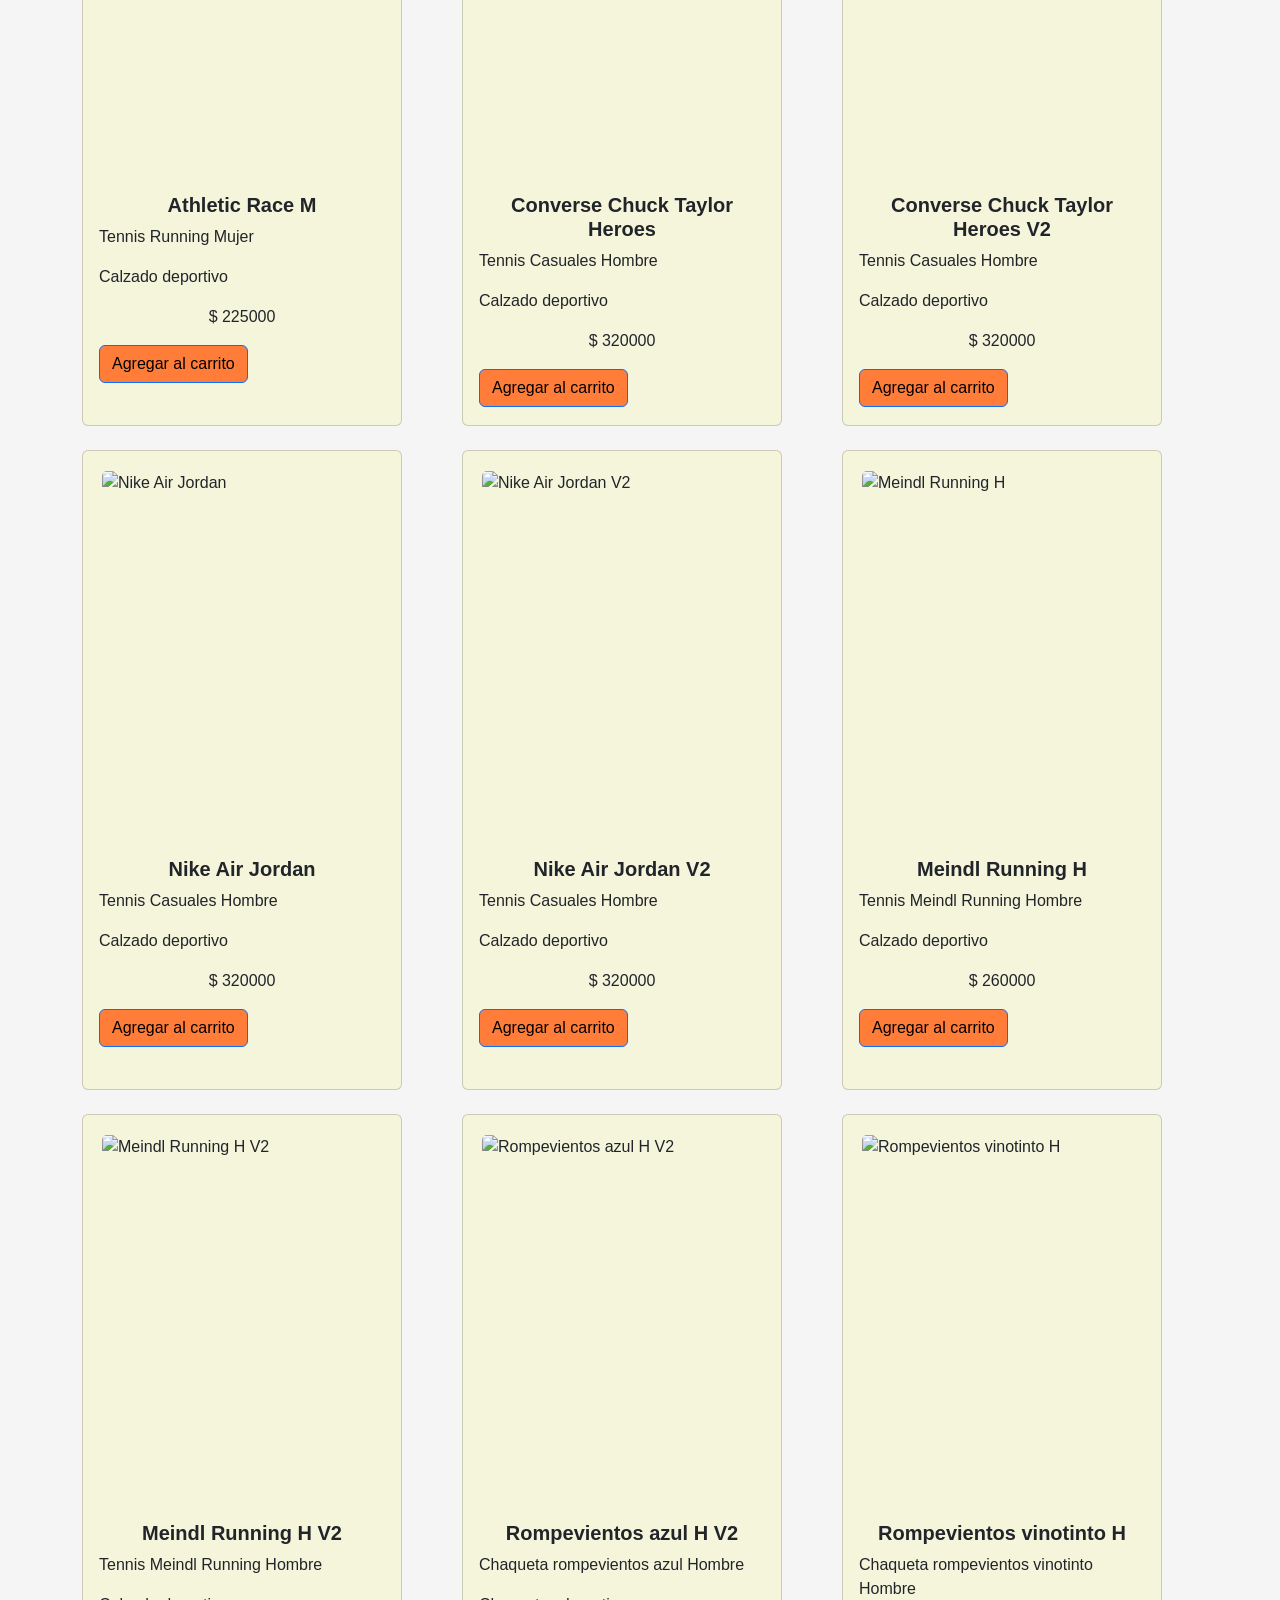
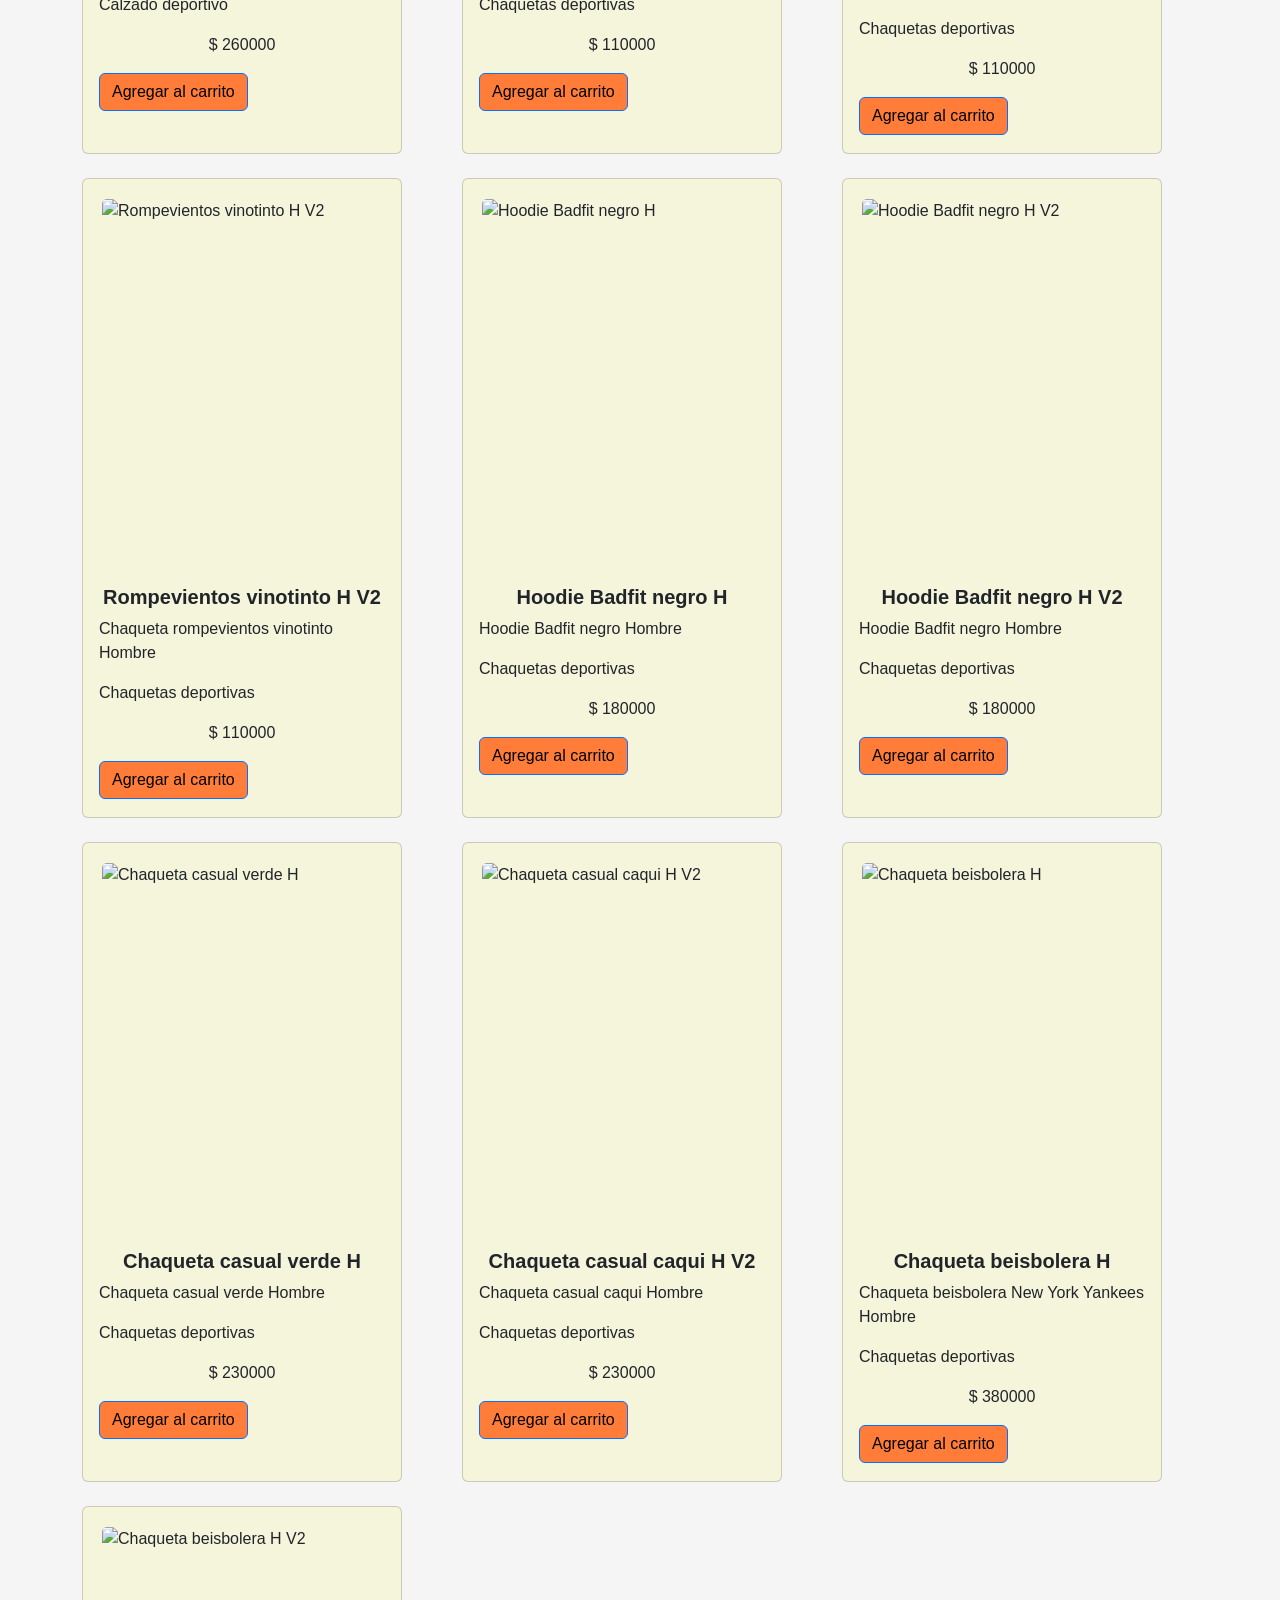
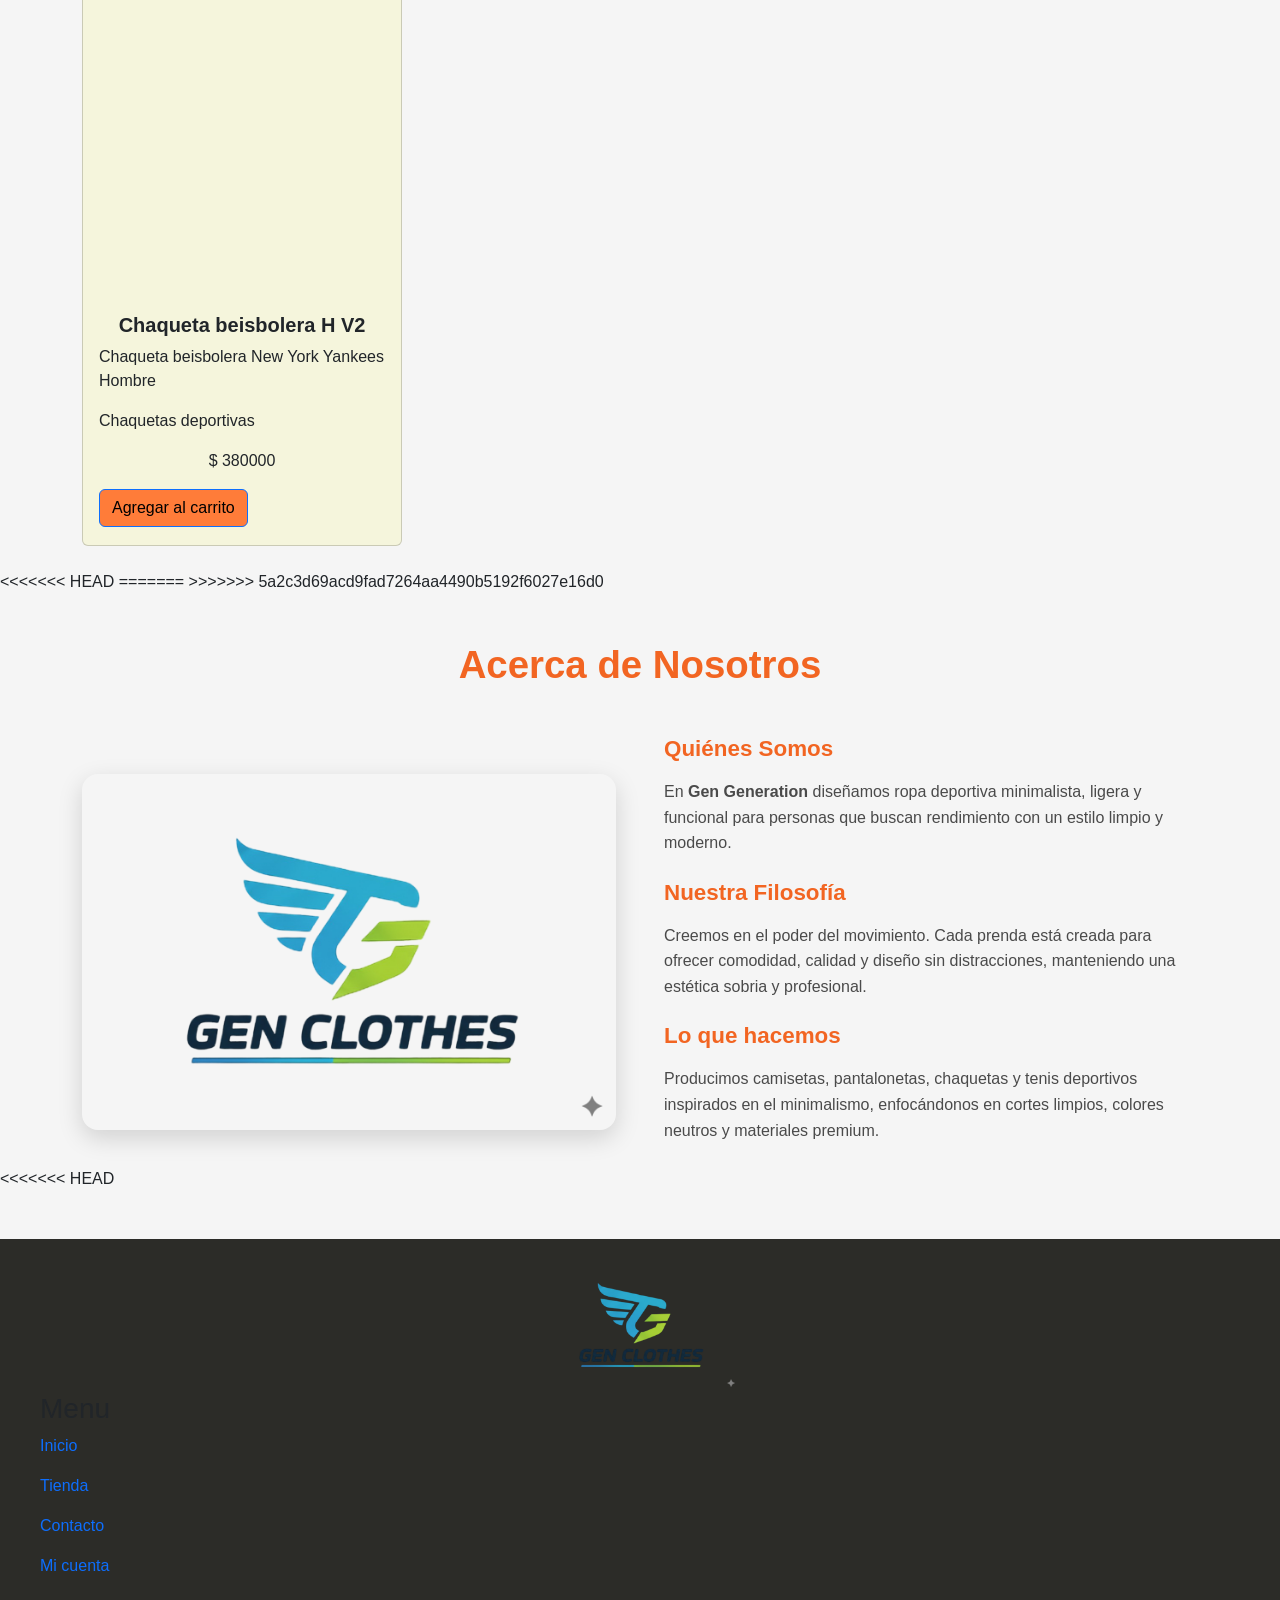
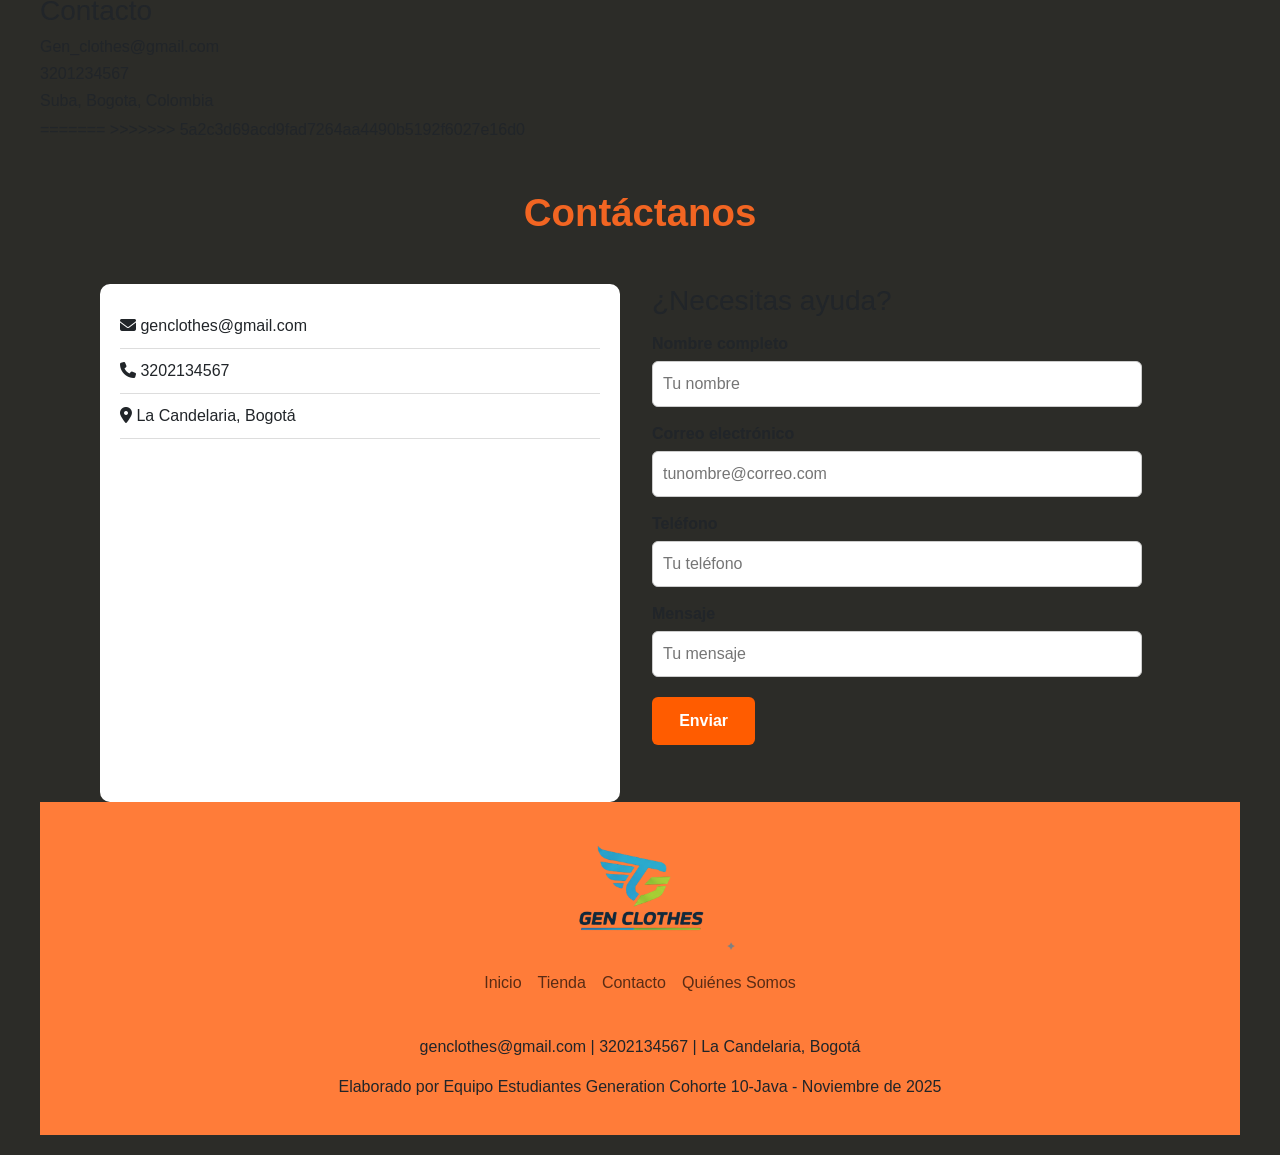
==== commit 366add87: "Integracion completa" ====
--- a/index.html
+++ b/index.html
@@ -9,20 +9,19 @@
             integrity="sha384-sRIl4kxILFvY47J16cr9ZwB07vP4J8+LH7qKQnuqkuIAvNWLzeN8tE5YBujZqJLB"
             crossorigin="anonymous">
         <link rel="stylesheet" href="https://cdnjs.cloudflare.com/ajax/libs/font-awesome/6.5.0/css/all.min.css">
-      
+        <link rel="stylesheet" href="./styles/contactenos.css">
         <link rel="stylesheet" href="https://cdn.jsdelivr.net/npm/bootstrap-icons@1.11.3/font/bootstrap-icons.min.css">
         <script
             src="https://cdn.jsdelivr.net/npm/bootstrap@5.3.8/dist/js/bootstrap.bundle.min.js"
             integrity="sha384-FKyoEForCGlyvwx9Hj09JcYn3nv7wiPVlz7YYwJrWVcXK/BmnVDxM+D2scQbITxI"
             crossorigin="anonymous"></script>
         <link rel="stylesheet" href="./styles/main.css">
-          <link rel="stylesheet" href="./styles/contactenos.css">
         <title>Gen Clothes</title>
     </head>
 <body>
         <nav class="navbar navbar-expand-lg bg-body-tertiary navbar-nav w-100 d-flex justify-content-between">
             <div class="container">
-                <img class="logonav" src="./utils/logo/logo.png">
+                <img class="logonav" src="./logo/logo.png">
                 <button class="btn-add-primary navbar-toggler" type="button"
                     data-bs-toggle="collapse" data-bs-target="#navbarNav"
                     aria-controls="navbarNav" aria-expanded="false"
@@ -44,9 +43,7 @@
                         <li class="nav-item">
                             <a class="nav-link list-group-item me-5" href="#Nosotros">¿Quiénes Somos?</a>
                         </li>
-                        <li class="nav-item">
-                            <a class="nav-link list-group-item me-5" href="#modalCarrito">Mi Carrito</a>
-                        </li>
+                        
                     </ul>
                 </div>
             </div>
@@ -75,7 +72,7 @@
          <div class="container align-items-center">
             <h2 class="text-center mb-5 section-title" id="NuestraTienda">Nuestra Tienda</h2>
             <div class="card-header">
-                <ul class="nav nav-tabs card-header-tabs" id="categorias-tabs">
+                <ul class="nav nav-tabs card-header-tabs justify-content-between" id="categorias-tabs">
                     <li class="nav-item">
                     <a class="nav-link categorias" data-category="Camiseta" href="#">Camisetas</a>
                     </li>
@@ -102,7 +99,8 @@
         <div class="container mt-3">
             <div class="row" id="productos-container"></div>
         </div>
-       
+   
+    
     <!-- Modal Carrito -->
     <div class="modal fade" id="modalCarrito" tabindex="-1"
         aria-labelledby="modalCarritoLabel" aria-hidden="true">
@@ -123,8 +121,9 @@
 
                 <div class="modal-footer">
                     <div>
-                  <p id="carrito-total" class="mt-3 fw-bold"></p>
-                    </div>                   
+                <p id="carrito-total" class="mt-3 fw-bold"></p>
+                    </div>
+                    
                    
                     <button type="button" class="btn btn-success"
                         id="btnFinalizarCompra">Comprar Pagar</button>
@@ -132,14 +131,20 @@
             </div>
         </div>
     </div>
-
+<<<<<<< HEAD
+  </div>
+</div>
+<!---About-->
+=======
+
+>>>>>>> 5a2c3d69acd9fad7264aa4490b5192f6027e16d0
 <section class="about-section py-5">
         <div class="container">
             <h2 class="text-center mb-5 section-title" id="Nosotros">Acerca de Nosotros</h2>
             <div class="row align-items-center g-5">
                 <!-- Imagen -->
                 <div class="col-md-6">
-                    <img src="./utils/logo/logo.png" 
+                    <img src="./logo/logo.png" 
                          class="img-fluid about-img rounded-4" alt="Gen Generation Team">
                 </div>
                 <!-- Texto -->
@@ -164,7 +169,31 @@
 
             </div>
         </div>
+<<<<<<< HEAD
+    </section>
+    <!---Footer-->
+   <footer>
+    <div class="lado_iz"></div>
+    <div id="logo">
+        <img id="imagen" src="logo/logo.png" alt="">
+    </div>
+    <div class="menu">
+    <h3>Menu</h3>
+    <p><a class="link-offset-2 link-underline link-underline-opacity-0" href="#">Inicio</a></p>
+    <p><a class="link-offset-2 link-underline link-underline-opacity-0" href="#">Tienda</a></p>
+    <p><a class="link-offset-2 link-underline link-underline-opacity-0" href="#">Contacto</a></p>
+    <p><a class="link-offset-2 link-underline link-underline-opacity-0" href="#">Mi cuenta</a></p>
+    </div>
+    <div class="contacto">
+    <h3>Contacto</h3>
+    <p>Gen_clothes@gmail.com</p>
+    <p>3201234567</p>
+    <p>Suba, Bogota, Colombia</p>
+    </div>
+    
+=======
 </section>
+>>>>>>> 5a2c3d69acd9fad7264aa4490b5192f6027e16d0
 
 <section class="contacto">
         <div class="container  mt-5">
@@ -209,7 +238,7 @@
 
 <footer class="datosFooter">
     <div id="logo">
-        <img id="imagen" src="./utils/logo/logo.png" alt="Logo Genclothes">
+        <img id="imagen" src="logo/logo.png" alt="Logo Genclothes">
     </div>
     <nav class="datosF navbar navbar-expand-lg">
         <div class="container-fluid">
@@ -218,7 +247,7 @@
             <a class="nav-link flex-fill text-center" href="#NuestraTienda">Tienda</a>
             <a class="nav-link flex-fill text-center" href="#Contacto">Contacto</a>
             <a class="nav-link flex-fill text-center" href="#Nosotros">Quiénes Somos</a>
-            <a class="nav-link flex-fill text-center" href="#">Mi Carrito</a>
+            
             </div>
         </div>
     </nav>
@@ -231,12 +260,12 @@
     </div>
 </footer>
 
-   <script src="https://cdn.jsdelivr.net/npm/sweetalert2@11"></script>
+  <script src="https://cdn.jsdelivr.net/npm/sweetalert2@11"></script>
     <script
         src="https://cdn.jsdelivr.net/npm/bootstrap@5.3.8/dist/js/bootstrap.bundle.min.js"
         integrity="sha384-FKyoEForCGlyvwx9Hj09JcYn3nv7wiPVlz7YYwJrWVcXK/BmnVDxM+D2scQbITxI"
         crossorigin="anonymous"></script>
     <script type="module" src="./scripts/main.js"></script>
-     
+
 </body>
 </html>
--- a/styles/main.css
+++ b/styles/main.css
@@ -41,6 +41,7 @@
   color: #fff;
 }
 
+
 .card-img-top{
   width: 280px;
   height: 350px;
@@ -74,6 +75,11 @@
 .agregar-carrito:hover{
     background-color: var( --color-accent);
     color: #fff;
+}
+
+.imgcarrusel{
+  width: 200px;
+  height: 700px;
 }
 footer {
   background-color: #2C2C28;
@@ -100,7 +106,7 @@
   width: 200px;
   height: auto;
 }
-
+ */
 /* ============================
    GENERALES
 ============================ */
@@ -163,4 +169,82 @@
   align-items: center;
   padding: 10px;
   overflow: hidden;
-}+}
+
+.datosContacto{
+  font-size: 25px;
+}
+
+h2{
+  text-align: center;
+}
+
+.logonav{
+  width: 150px;
+  height: 100px;
+}
+
+.navbar{
+  background-color: var(--color-primary)!important ;
+}
+
+.nav-item{
+  font-size: 20px;
+}
+
+.search-container {
+    position: relative;
+    width: 250px;
+}
+
+.search-container input {
+    width: 100%;
+    padding: 8px 35px 8px 10px; 
+}
+
+.search-container i {
+    position: absolute;
+    right: 10px;
+    top: 50%;
+    transform: translateY(-50%);
+    pointer-events: none;
+}
+
+.datosFooter{
+  background-color: var(--color-accent)!important;
+  align-items: center;
+}
+
+.datosF{
+  background-color: var(--color-accent)!important;
+}
+
+/* ------------ BOTONES / CATEGORIAS ------------- */
+.btn-add-primary {
+  background-color: var(--color-primary);
+  color: #fff;
+  border: none;
+  padding: 10px 18px;
+  border-radius: var(--btn-radius);
+  font-family: var(--font-main);
+  box-shadow: var(--btn-shadow);
+  cursor: pointer;
+  transition: 0.3s;
+}
+.btn-add-primary:hover {
+  background-color: var(--color-secondary);
+  color: black;
+}
+
+.categorias{
+  background-color: var(--color-secondary);
+  color: black;
+}
+.categorias:hover {
+  background-color: var(--color-accent);
+  color: #fff;
+}
+.nav-link.categorias.active {
+  background-color: var(--color-accent) !important;
+  color: var(--white) !important;
+}
